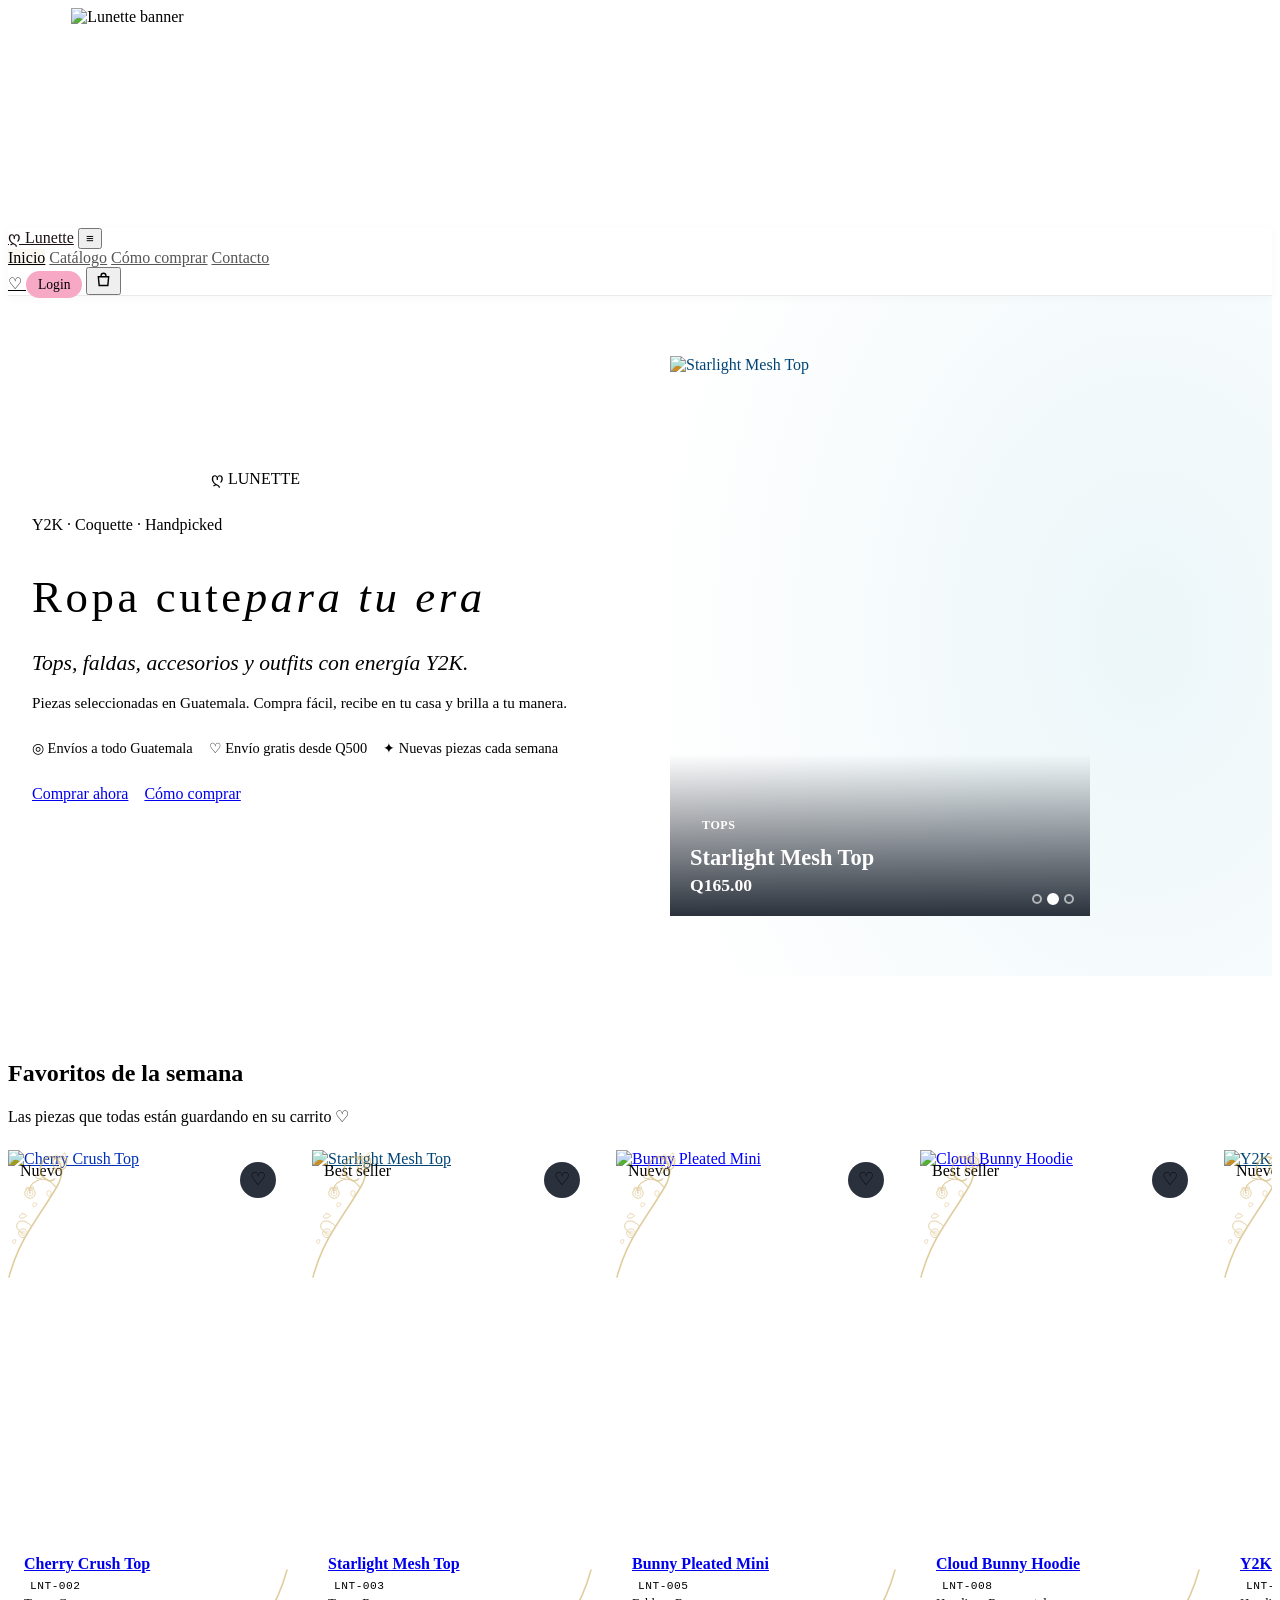
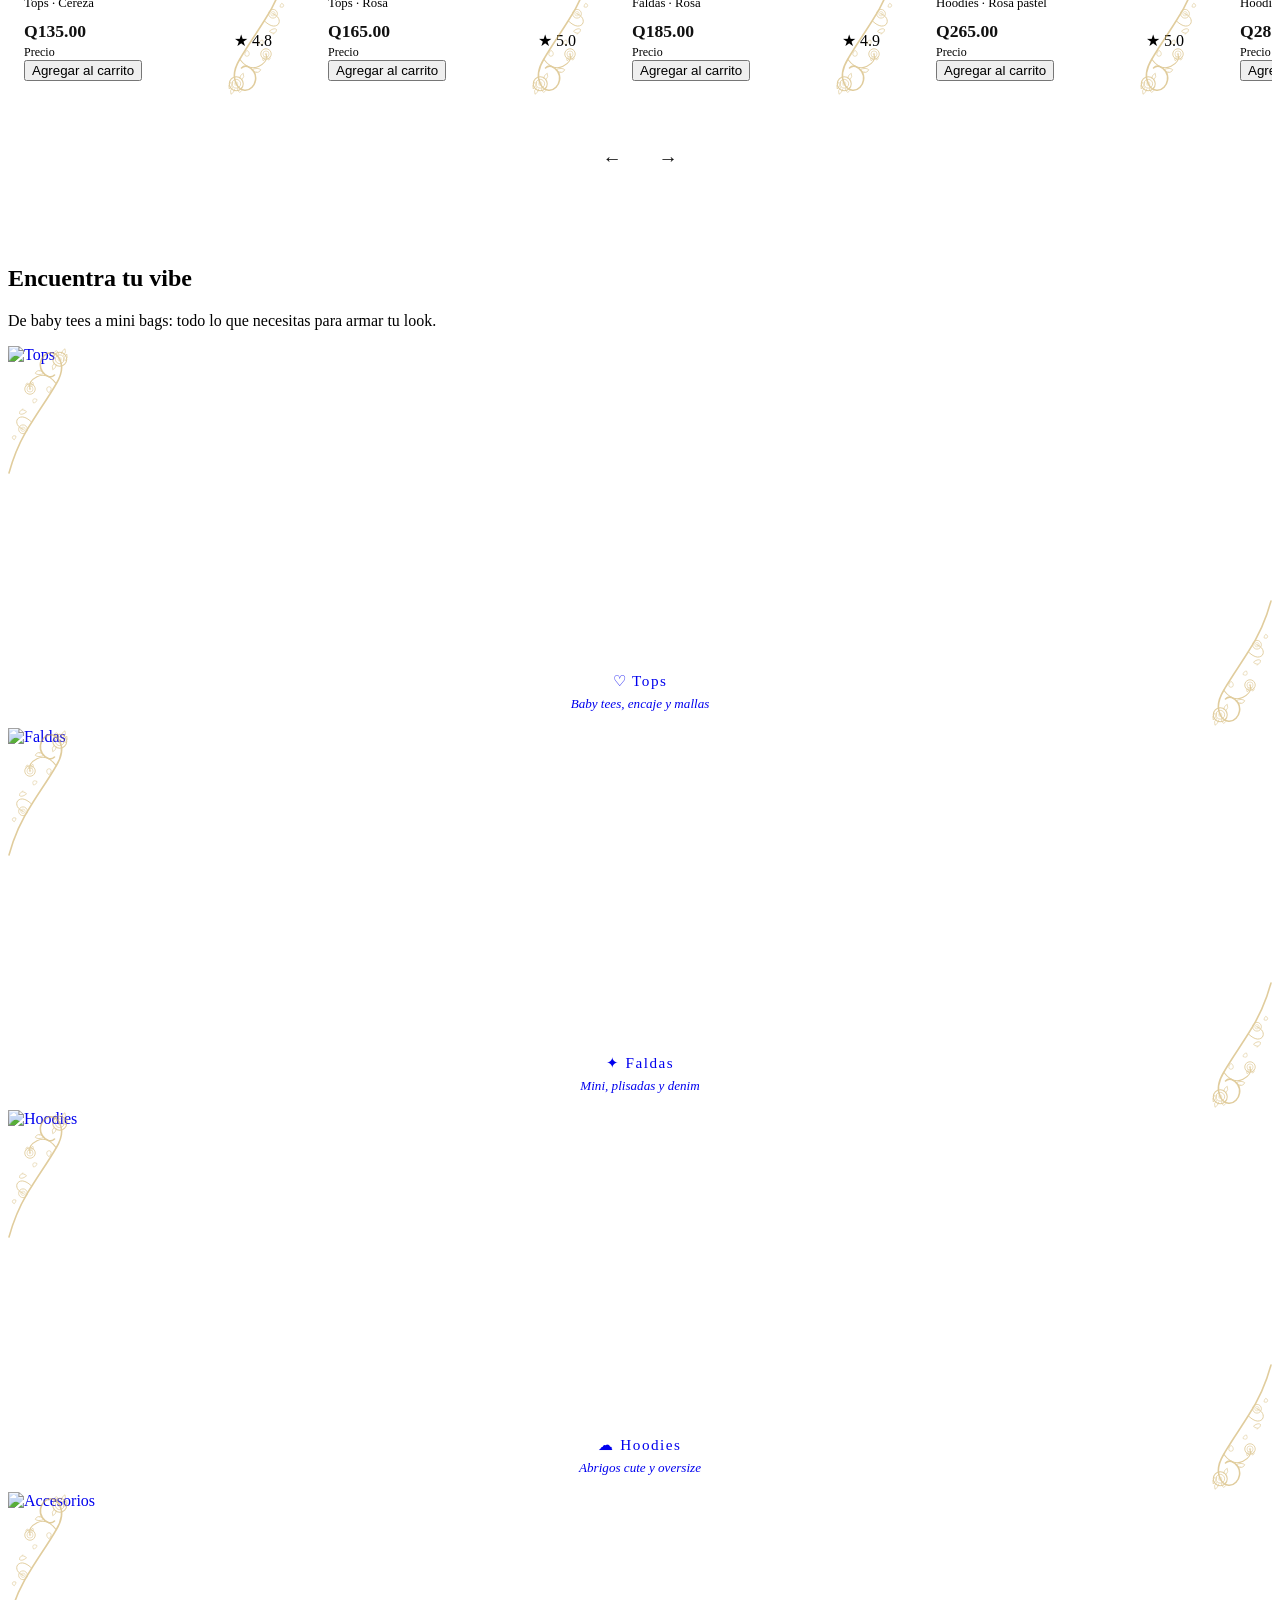
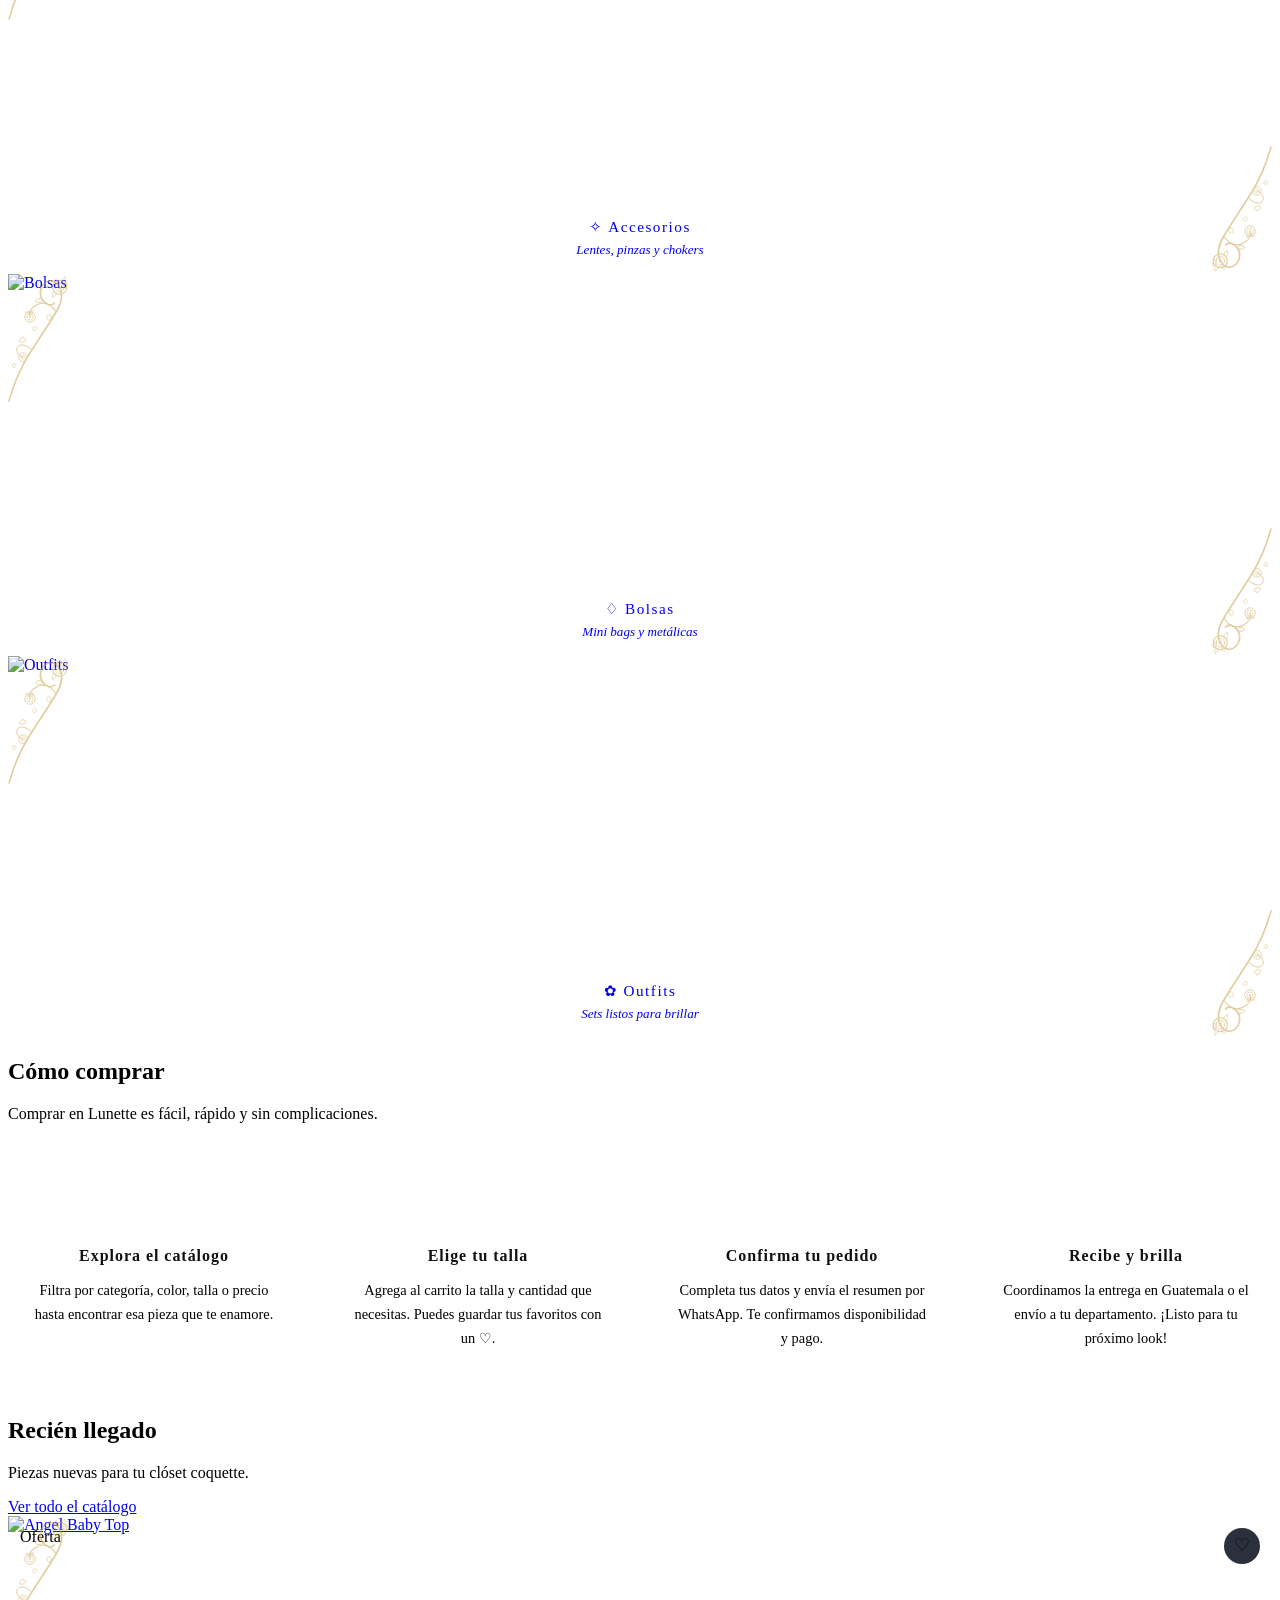
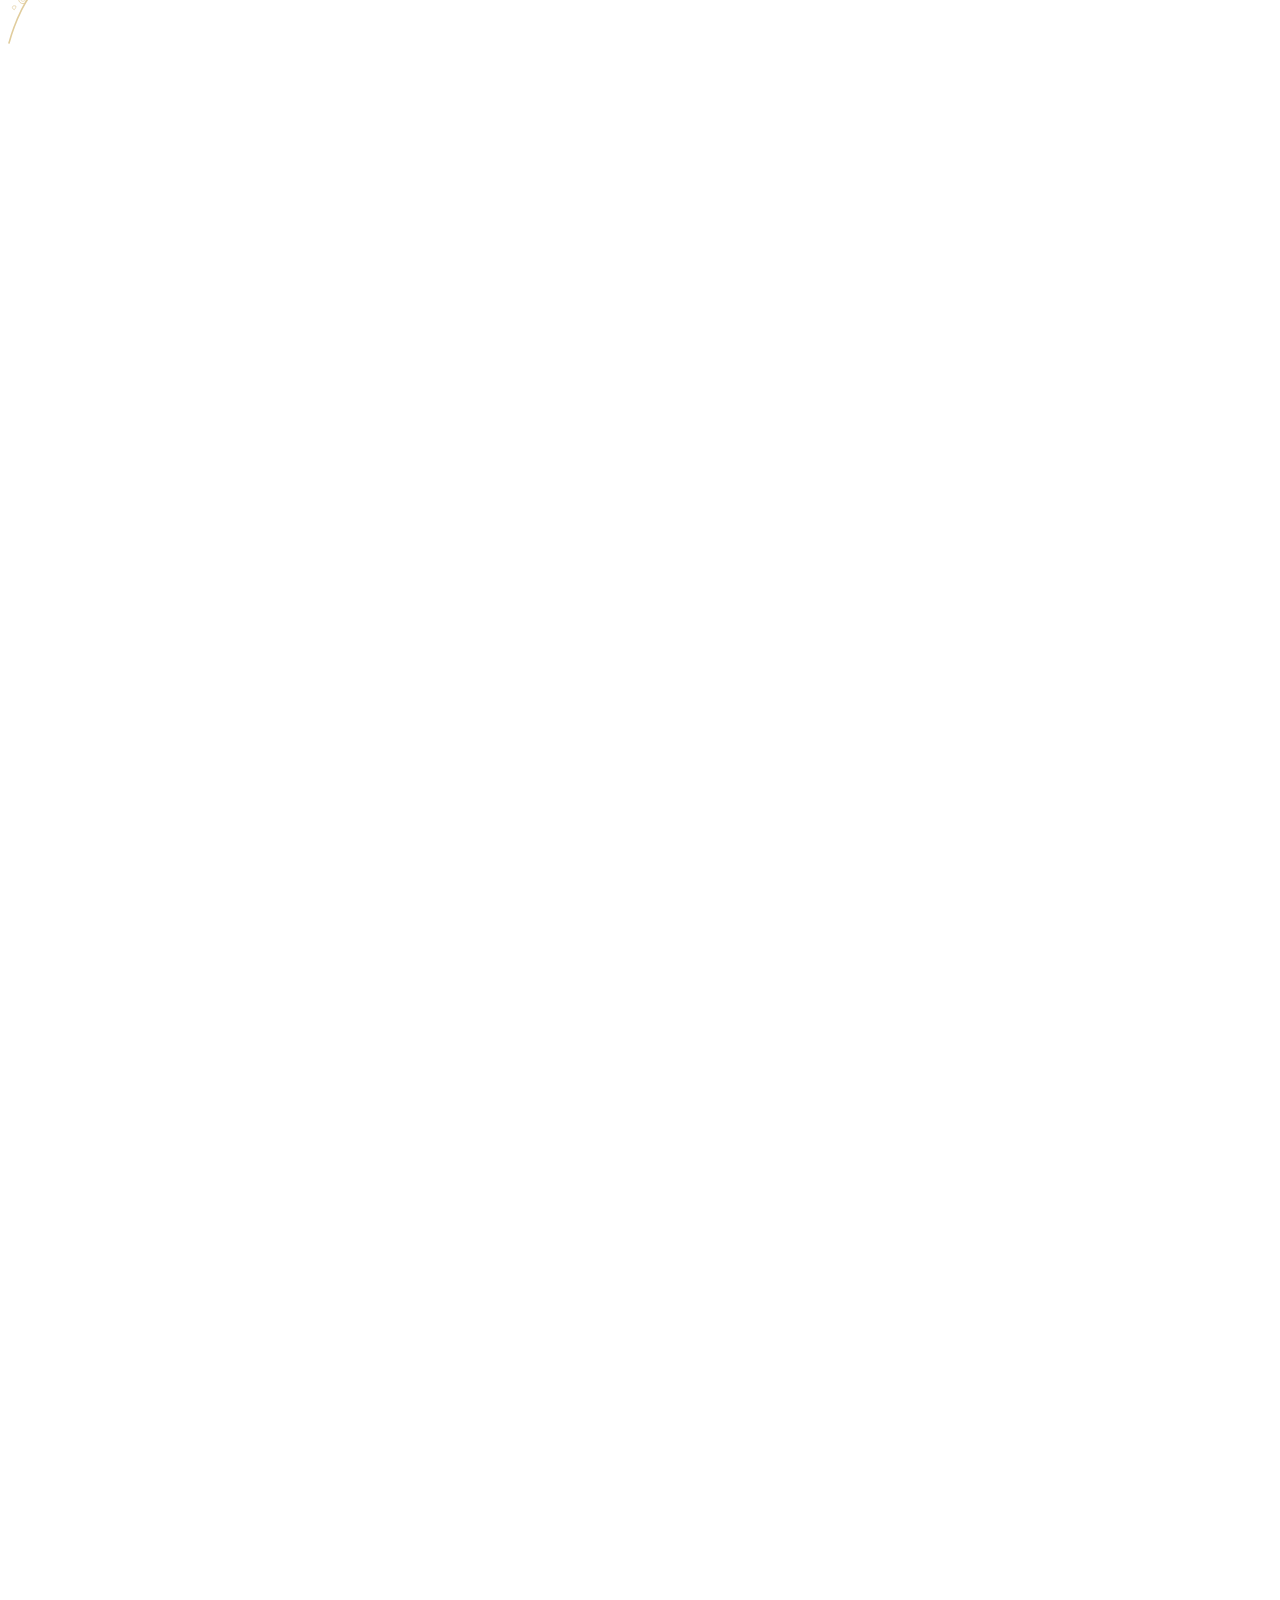
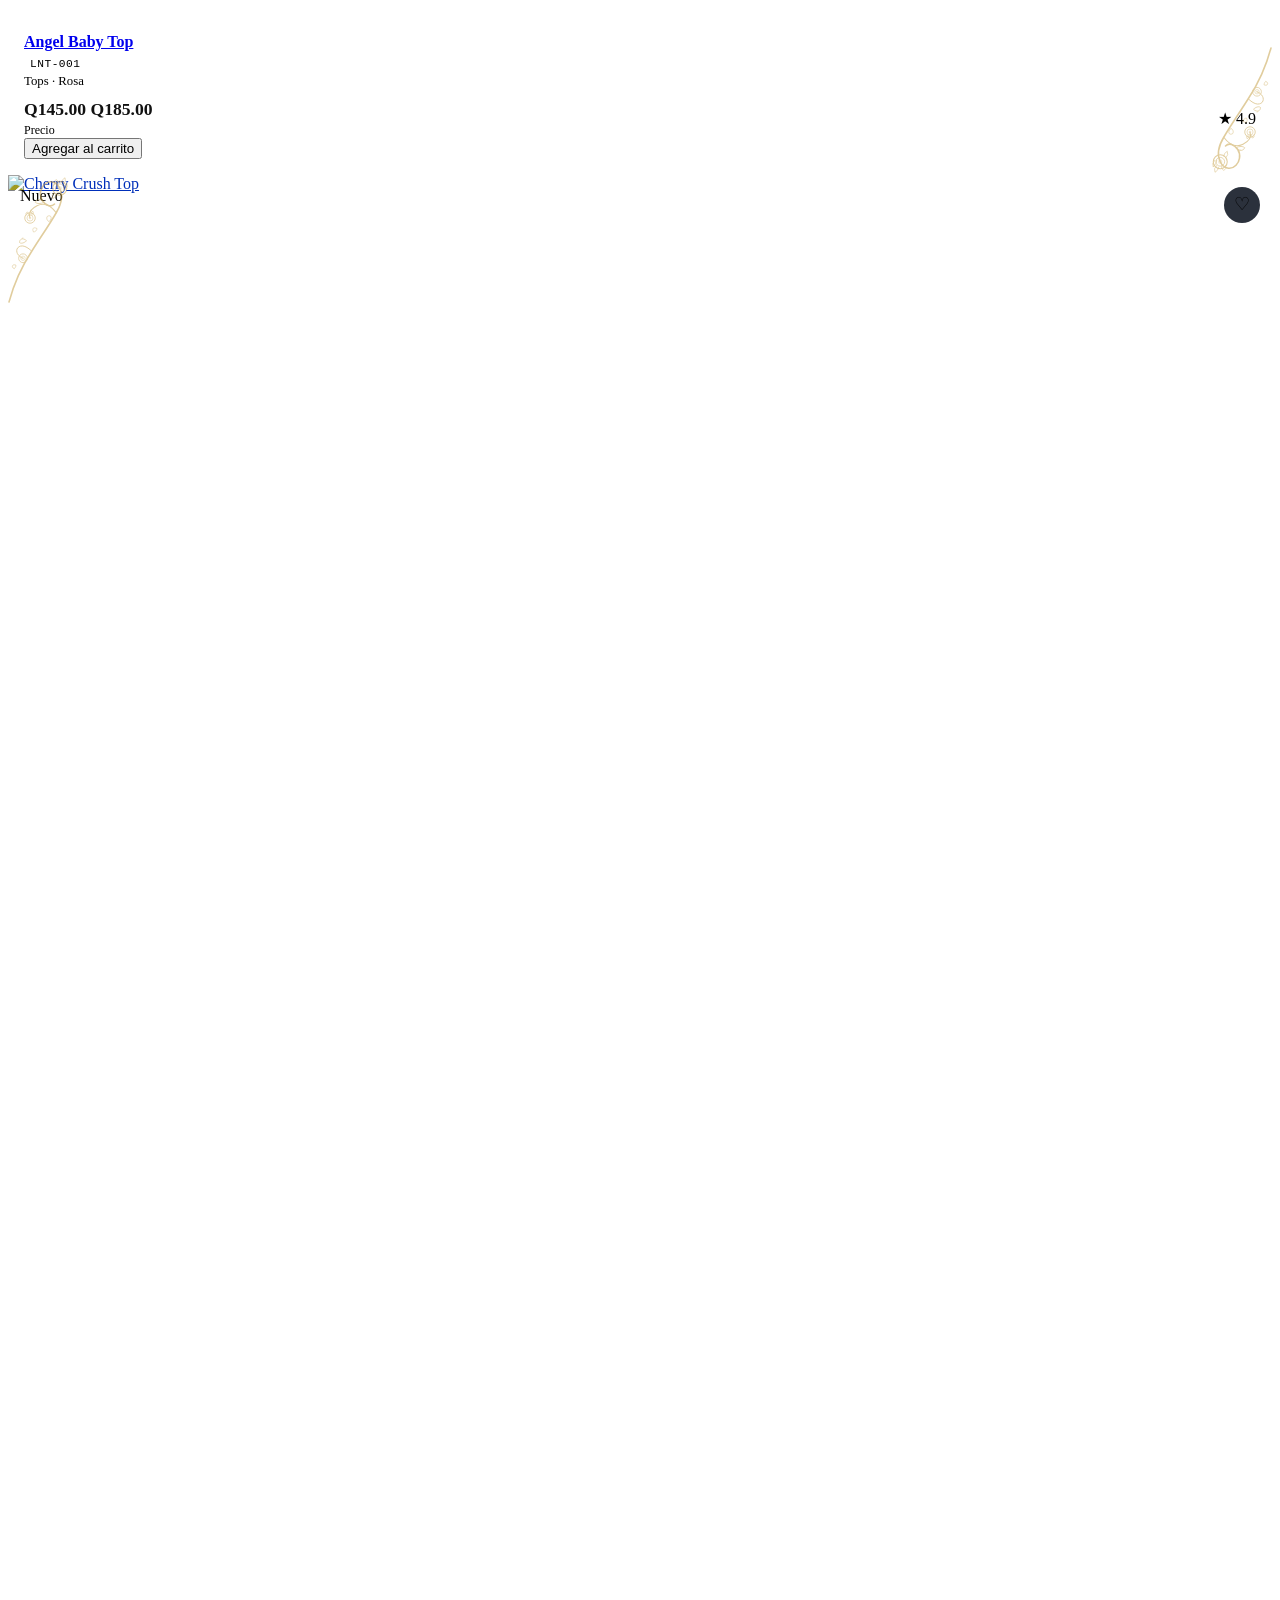
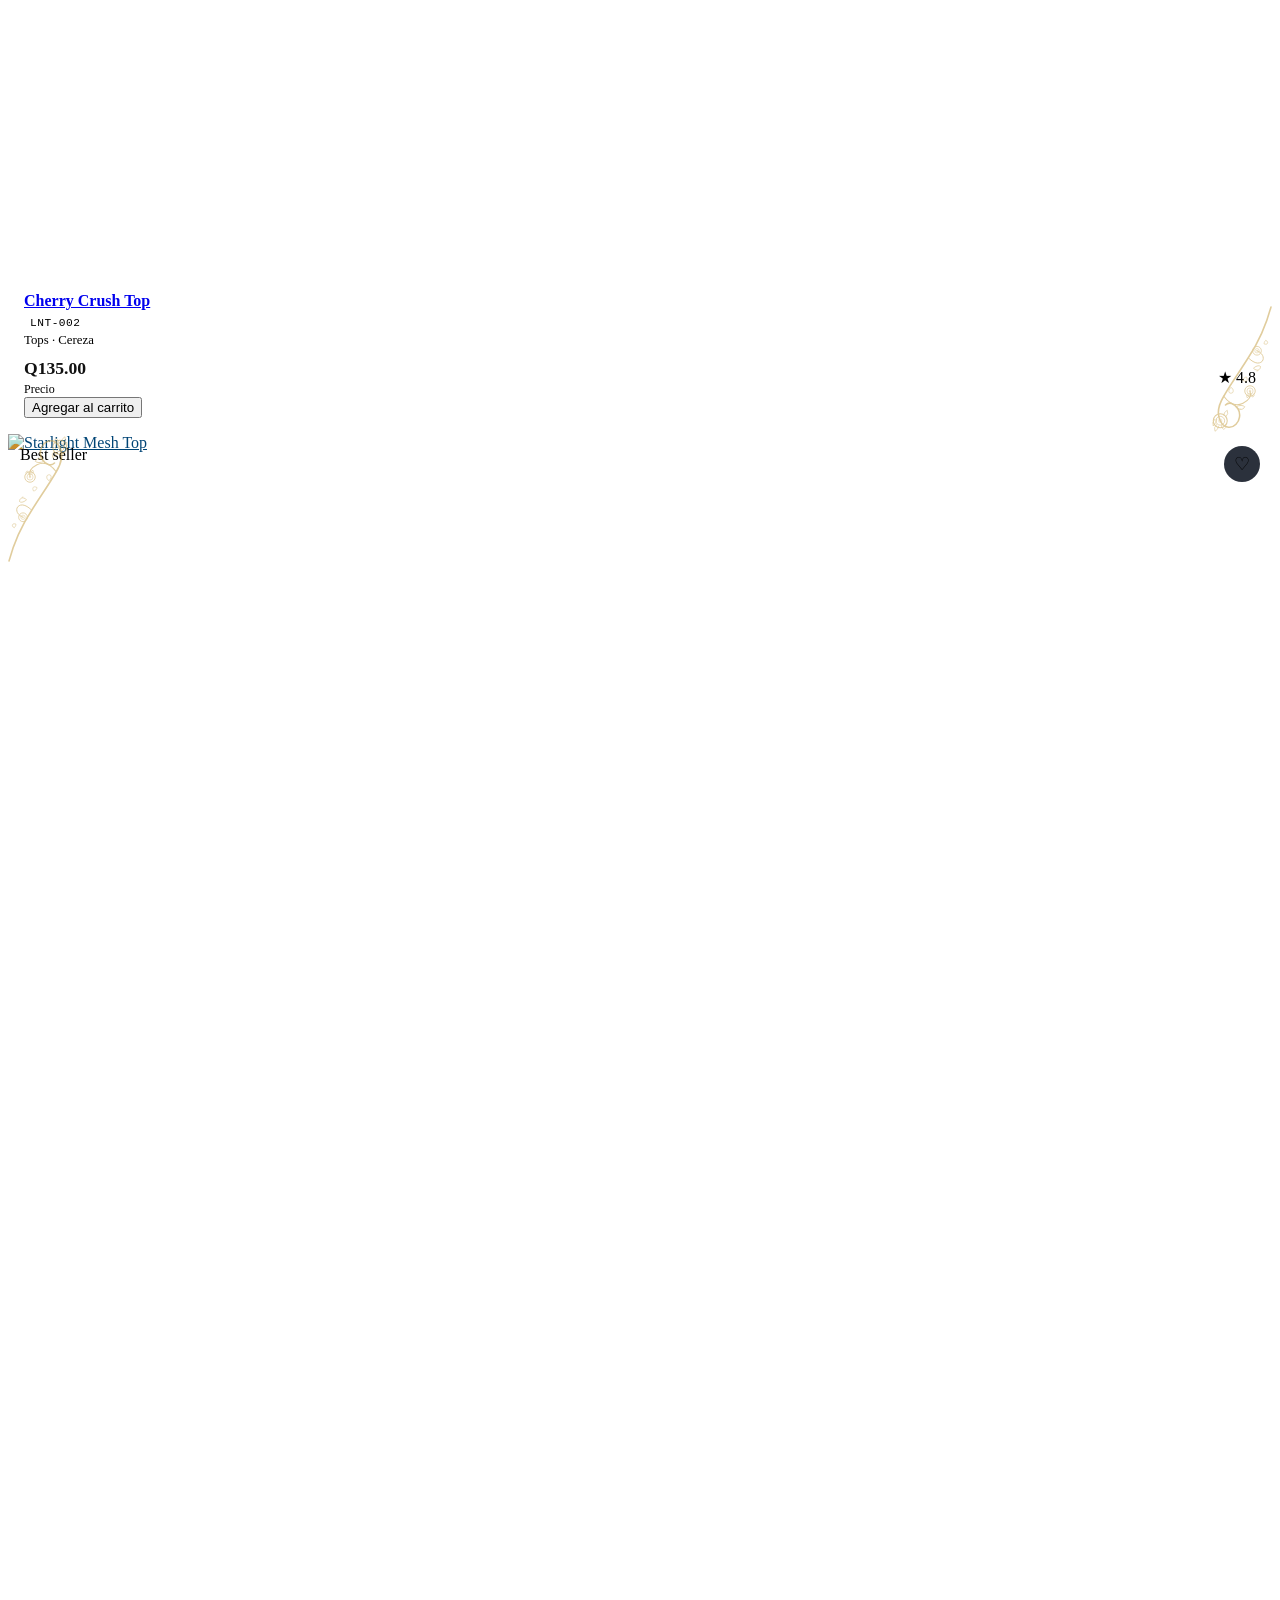
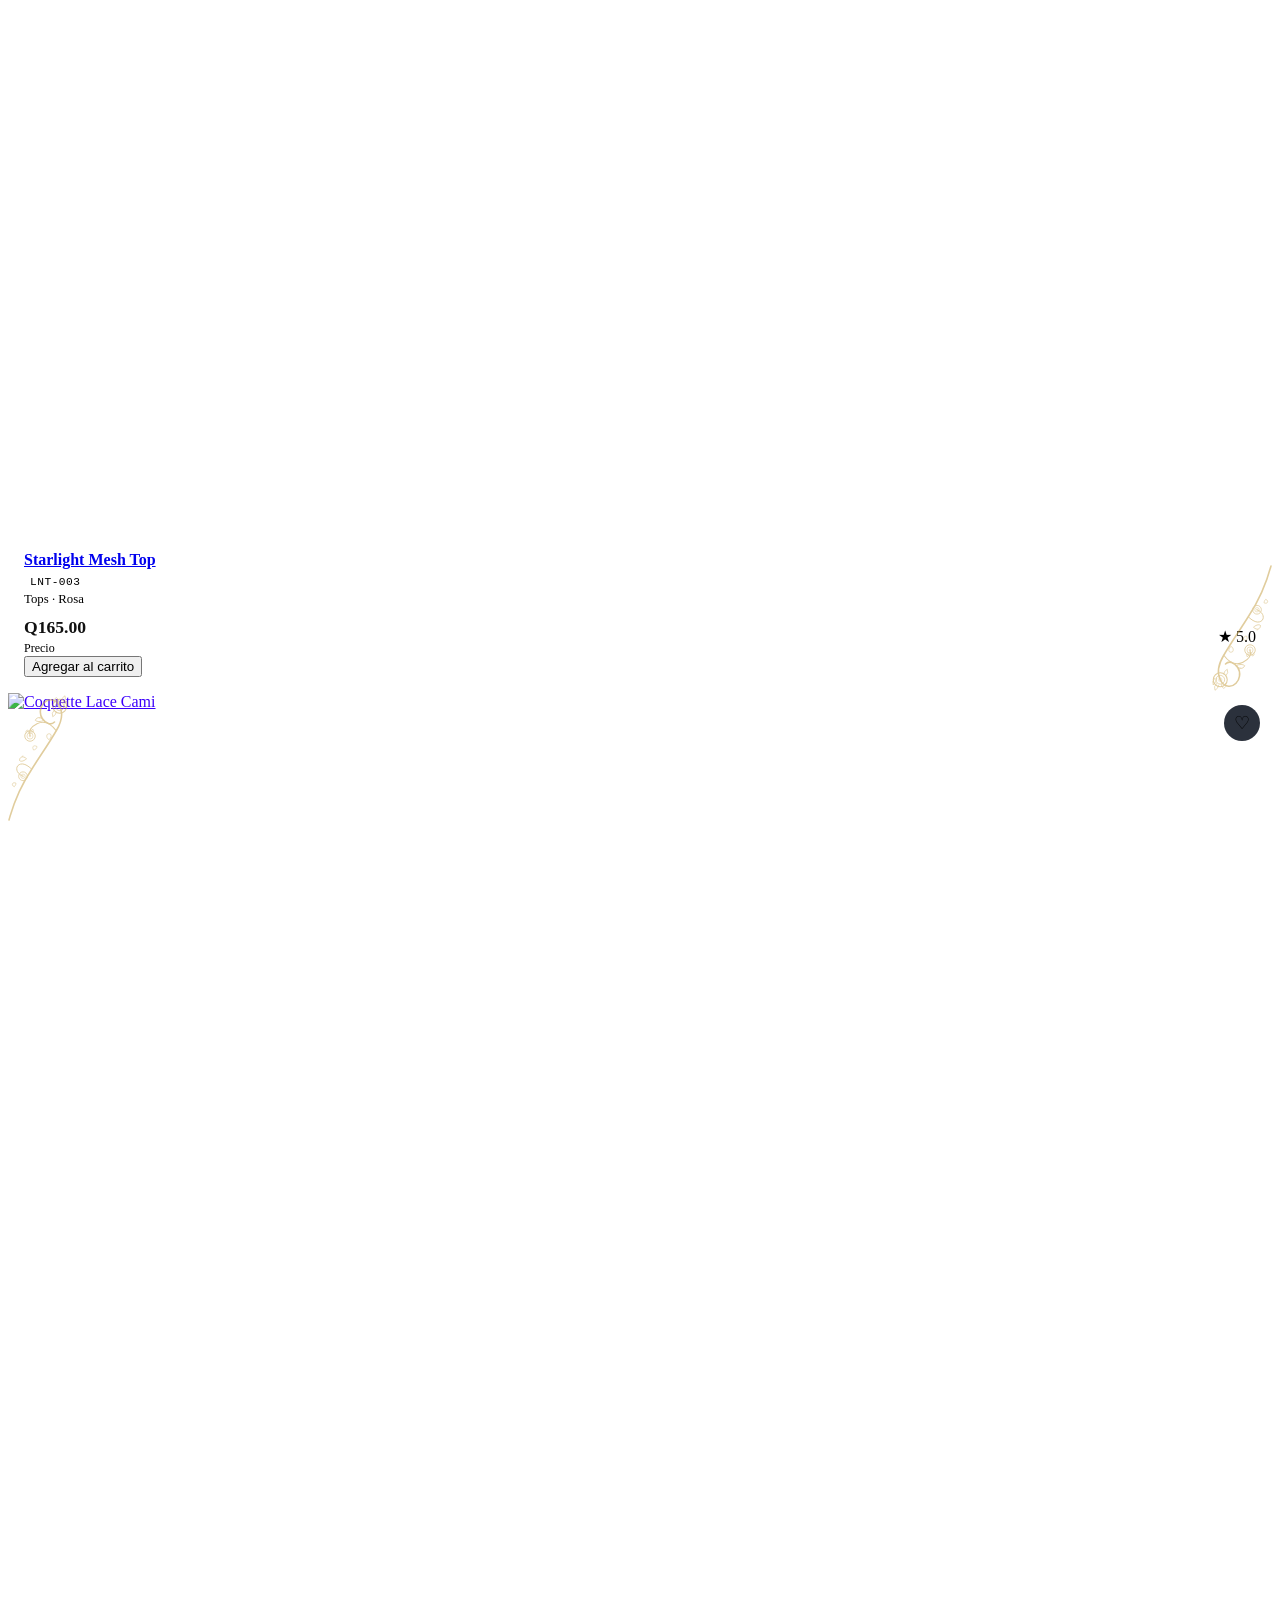
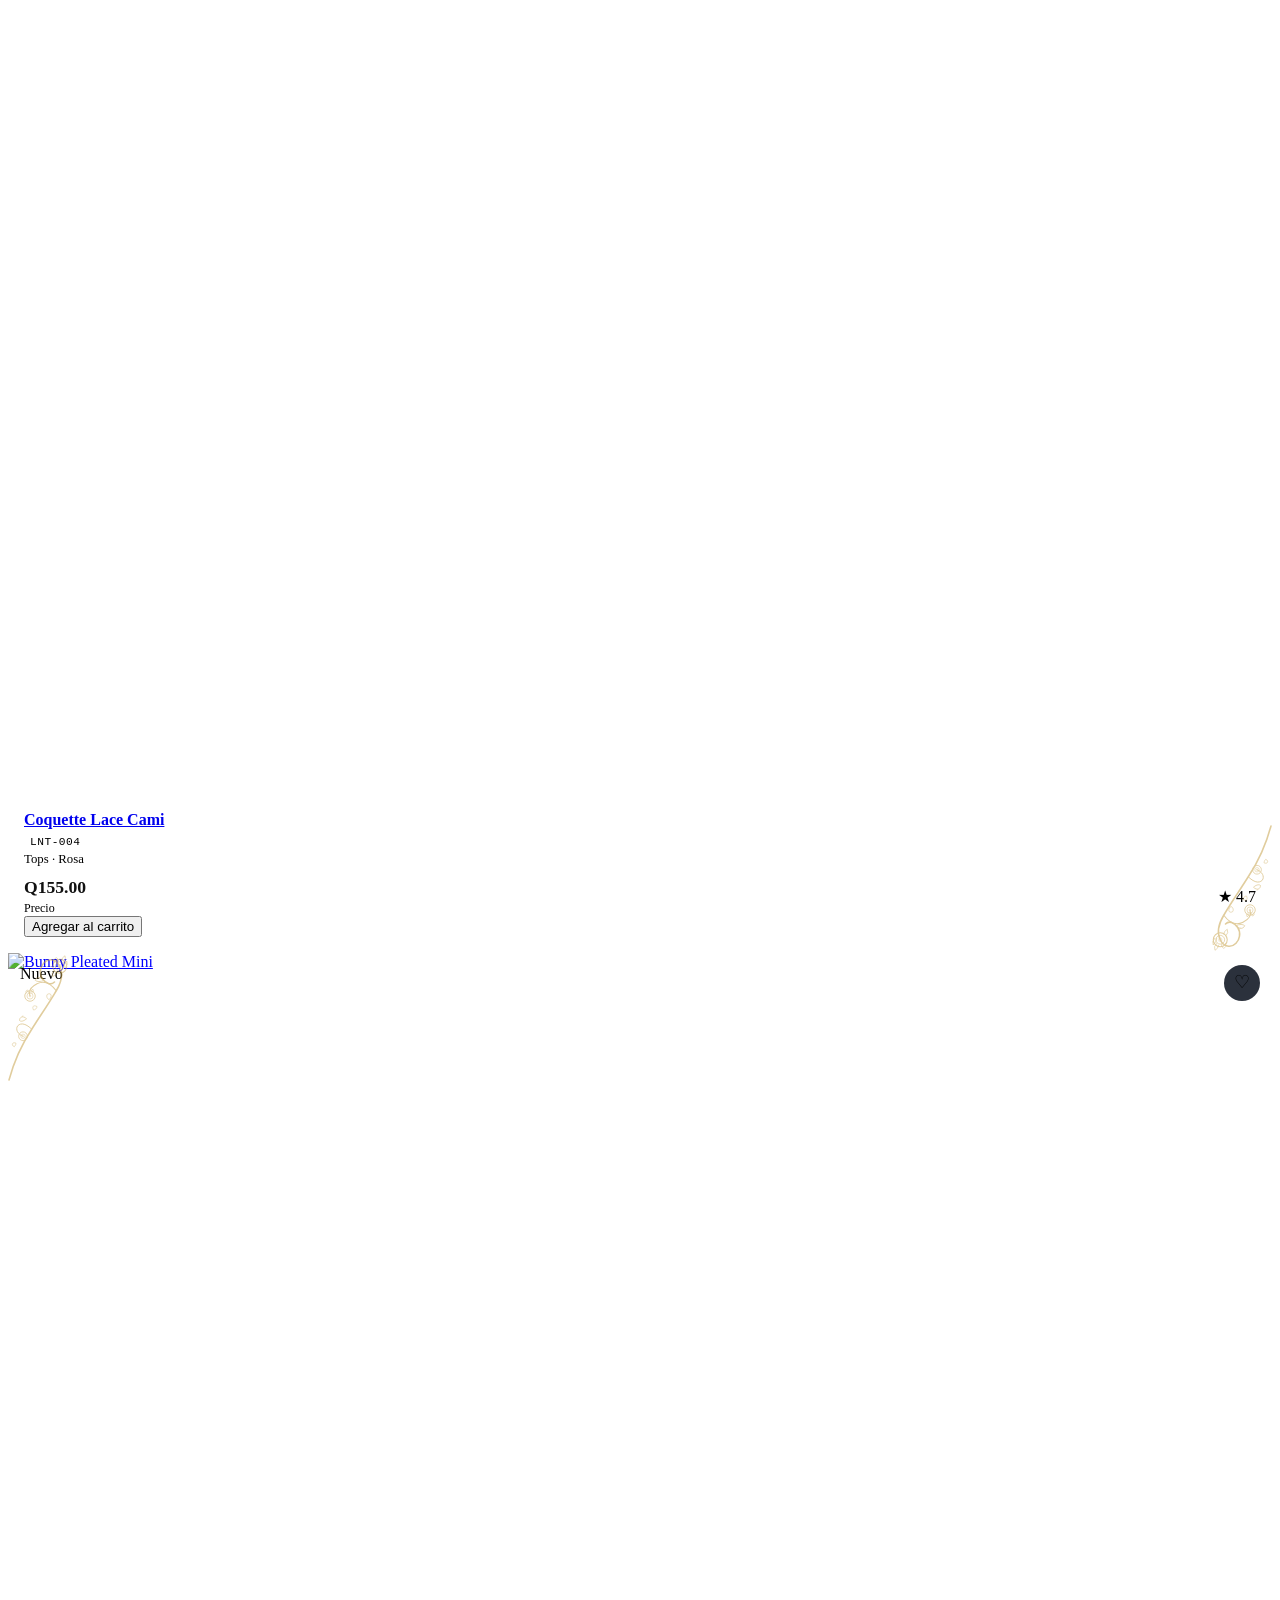
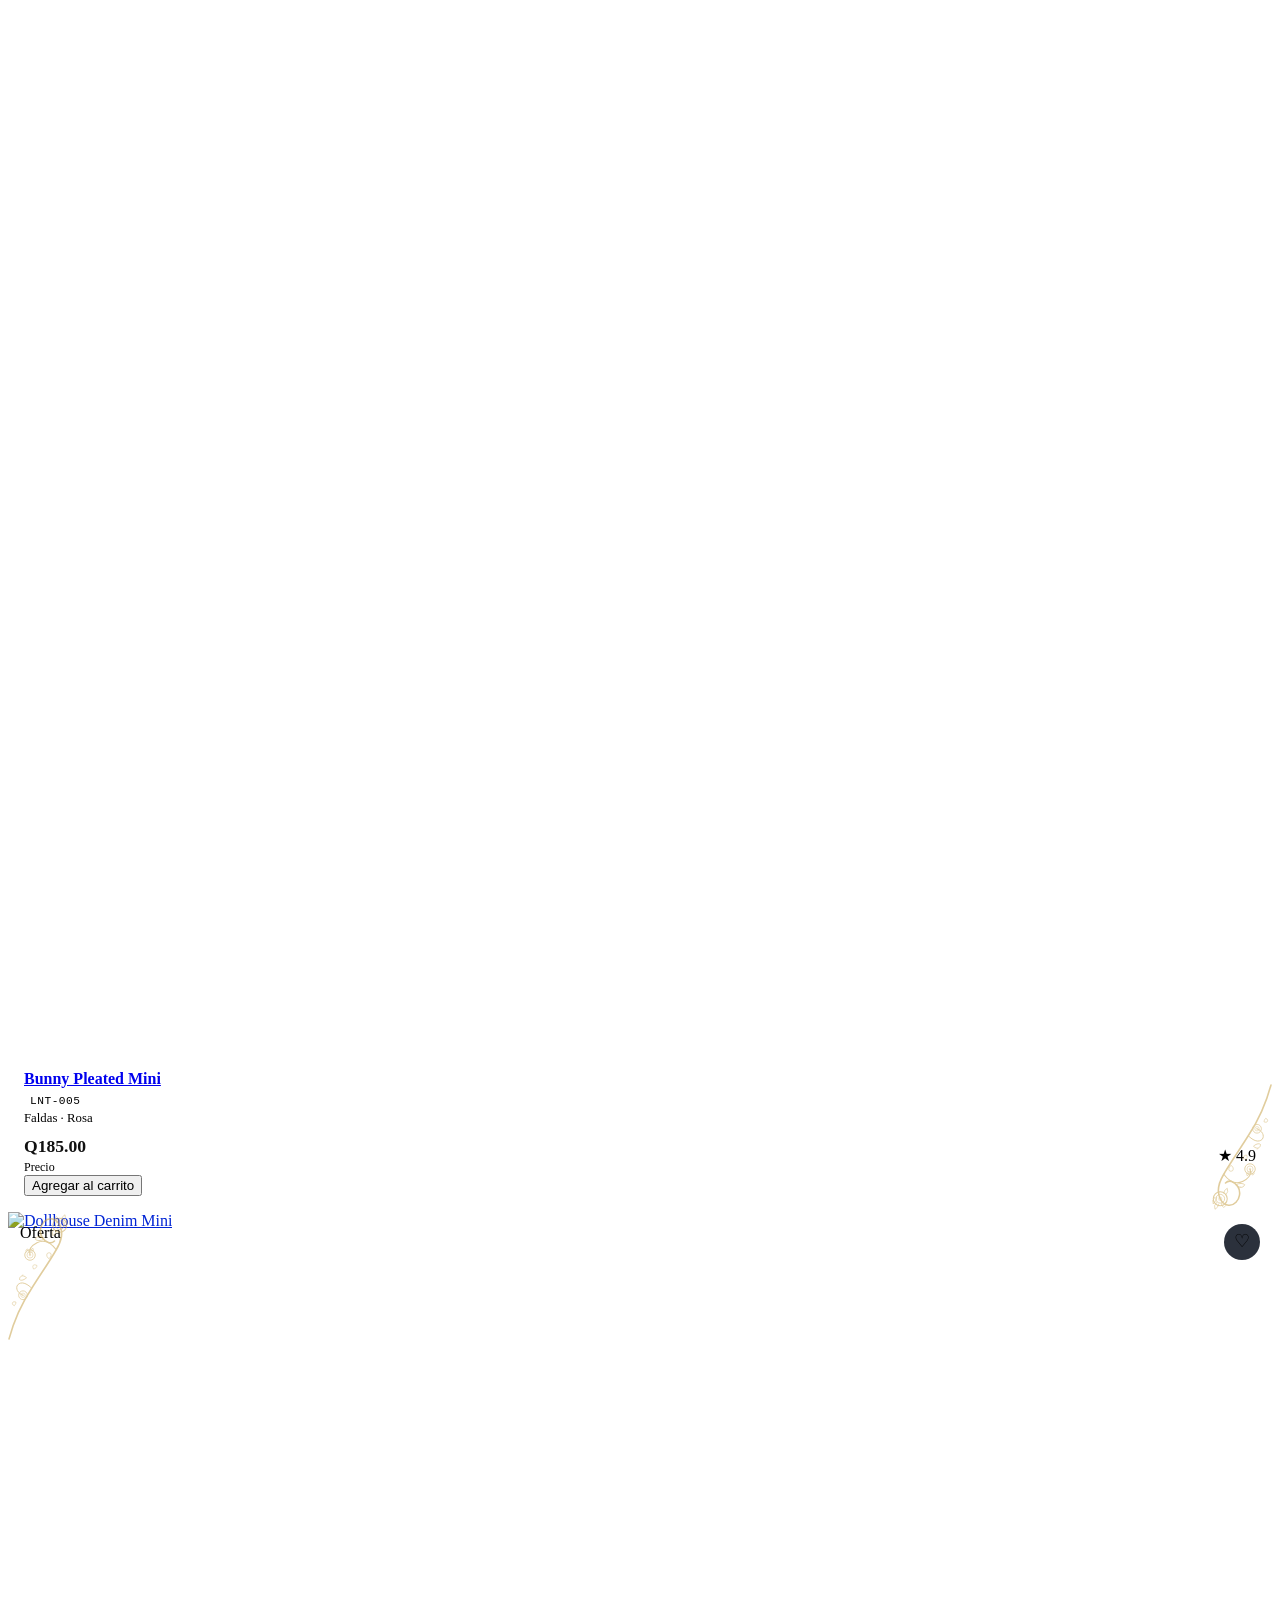
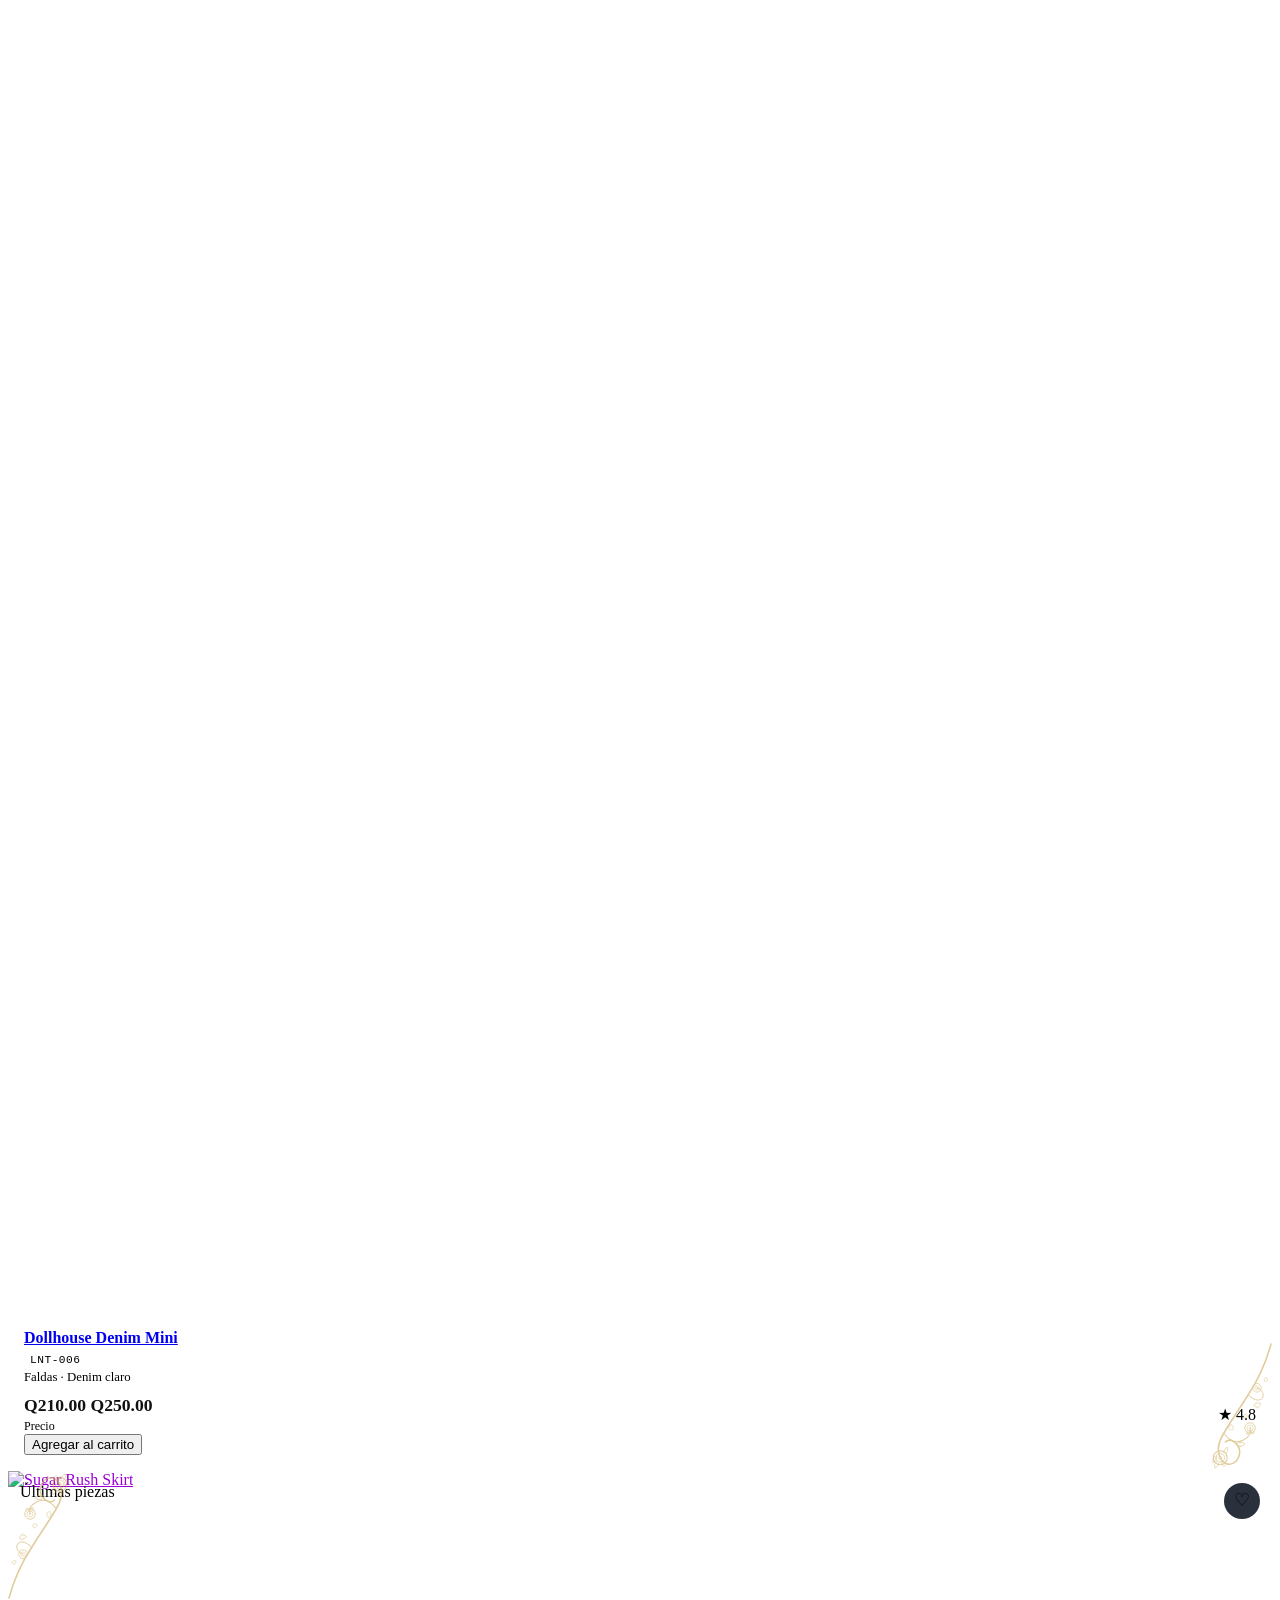
==== index.html @ 358b7046 "feat: multiimagen, panel de pedidos y configuracion de tienda" ====
<!DOCTYPE html>
<html lang="es">
<head>
  <meta charset="UTF-8">
  <meta name="viewport" content="width=device-width, initial-scale=1.0">
  <title>Lunette · Moda y accesorios Y2K / Coquette en Guatemala</title>
  <meta name="description" content="Lunette: tops, faldas, hoodies, bolsas y accesorios Y2K / Coquette en Guatemala. Piezas cute seleccionadas, envíos a todo el país y compra fácil.">
  <link rel="stylesheet" href="public/css/main.css">
  <link rel="stylesheet" href="public/css/cliente.css">
  <link rel="stylesheet" href="public/css/lunette.css">
  <meta property="og:title" content="Lunette · Moda y accesorios Y2K / Coquette en Guatemala">
  <meta property="og:description" content="Tops, faldas, hoodies, bolsas y accesorios Y2K / Coquette. Envíos a todo Guatemala.">
  <meta property="og:type" content="website">
  <link rel="icon" href="public/img/lunette/favicon.png" type="image/png">
</head>
<body data-page="home">
  <img src="public/img/lunette/banner.png" alt="Lunette banner" width="480" height="320" decoding="async" style="width:90%;height:auto;max-height:220px;object-fit:contain;display:block;margin:0 auto;position:relative;z-index:1001;background:transparent;">
  <div data-lf-nav></div>

  <main class="main-content">
    <section class="hero">
      <div class="hero-inner">
        <div class="hero-content">
          <div class="hero-logo lf-hero-brand">ღ LUNETTE</div>
          <span class="lf-eyebrow">Y2K · Coquette · Handpicked</span>
          <h1 class="lf-hero-title">Ropa cute<em>para tu era</em></h1>

          <div class="hero-lead">
            <span class="lead-main">Tops, faldas, accesorios y outfits con energía Y2K.</span>
            <span class="lead-sub">Piezas seleccionadas en Guatemala. Compra fácil, recibe en tu casa y brilla a tu manera.</span>
          </div>

          <div class="hero-meta">
            <span>◎ Envíos a todo Guatemala</span>
            <span>♡ Envío gratis desde Q500</span>
            <span>✦ Nuevas piezas cada semana</span>
          </div>

          <div class="hero-buttons">
            <a href="catalogo.html" class="btn btn-primary btn-lg">Comprar ahora</a>
            <a href="#como-comprar" class="btn btn-secondary btn-lg">Cómo comprar</a>
          </div>
        </div>

        <div class="hero-carousel" id="heroCarousel" aria-label="Productos destacados"></div>
      </div>
    </section>

    <section class="featured-section" style="padding:64px 0;">
      <div class="container">
        <div class="section-title">
          <h2>Favoritos de la semana</h2>
          <p>Las piezas que todas están guardando en su carrito ♡</p>
        </div>
        <div class="slider-wrapper">
          <div class="slider-track" id="featuredSlider"></div>
          <div class="slider-arrows">
            <button class="slider-arrow" id="featuredPrev" aria-label="Anterior" type="button">←</button>
            <button class="slider-arrow" id="featuredNext" aria-label="Siguiente" type="button">→</button>
          </div>
        </div>
      </div>
    </section>

    <section class="section categories-section">
      <div class="container">
        <div class="section-title">
          <h2>Encuentra tu vibe</h2>
          <p>De baby tees a mini bags: todo lo que necesitas para armar tu look.</p>
        </div>
        <div class="grid grid-3" id="homeCategories"></div>
      </div>
    </section>

    <section class="section how-it-works" id="como-comprar">
      <div class="container">
        <div class="section-title">
          <h2>Cómo comprar</h2>
          <p>Comprar en Lunette es fácil, rápido y sin complicaciones.</p>
        </div>
        <div class="steps-grid">
          <div class="step-card">
            <div class="step-number">1</div>
            <h3>Explora el catálogo</h3>
            <p>Filtra por categoría, color, talla o precio hasta encontrar esa pieza que te enamore.</p>
          </div>
          <div class="step-card">
            <div class="step-number">2</div>
            <h3>Elige tu talla</h3>
            <p>Agrega al carrito la talla y cantidad que necesitas. Puedes guardar tus favoritos con un ♡.</p>
          </div>
          <div class="step-card">
            <div class="step-number">3</div>
            <h3>Confirma tu pedido</h3>
            <p>Completa tus datos y envía el resumen por WhatsApp. Te confirmamos disponibilidad y pago.</p>
          </div>
          <div class="step-card">
            <div class="step-number">4</div>
            <h3>Recibe y brilla</h3>
            <p>Coordinamos la entrega en Guatemala o el envío a tu departamento. ¡Listo para tu próximo look!</p>
          </div>
        </div>
      </div>
    </section>

    <section class="section" style="background:var(--bg-cream);">
      <div class="container">
        <div class="lf-section-head">
          <div class="section-title">
            <h2>Recién llegado</h2>
            <p>Piezas nuevas para tu clóset coquette.</p>
          </div>
          <a href="catalogo.html" class="btn btn-secondary btn-sm">Ver todo el catálogo</a>
        </div>
        <div class="grid grid-4" id="homeProducts"></div>
      </div>
    </section>

    <section class="section" style="background:linear-gradient(135deg,var(--primary-light) 0%,var(--bg-cream) 55%,#e0f2fe 100%);">
      <div class="container" style="text-align:center;max-width:760px;">
        <span class="lf-eyebrow">Hablemos</span>
        <h2 style="margin-bottom:12px;">¿Buscas algo especial?</h2>
        <p id="homeContactText" style="color:var(--text-secondary);margin-bottom:24px;">Escríbenos por WhatsApp o Instagram, o revisa las preguntas frecuentes para resolver dudas de tallas, envíos y compras.</p>
        <div class="hero-buttons" id="homeContactButtons" style="justify-content:center;">
          <a href="catalogo.html" class="btn btn-primary btn-lg">Ver catálogo</a>
          <a href="faq.html" class="btn btn-secondary btn-lg">Preguntas frecuentes</a>
        </div>
      </div>
    </section>
  </main>

  <div data-lf-footer></div>
  <div data-lf-cart></div>

  <script src="public/js/lunette-data.js"></script>
  <script src="public/js/lunette-store.js?v=3"></script>
  <script src="public/js/lunette-pages.js"></script>
</body>
</html>
---- public/css/cliente.css ----
/* ============================================================
   Eli Boutique - Estilos de Cliente (Catálogo & Landing)
   ============================================================ */

/* ─── HERO SECTION (Landing Page) ─── */
.hero {
  min-height: calc(100vh - var(--header-height));
  display: flex;
  align-items: center;
  background: radial-gradient(ellipse at 20% 50%, rgba(8, 145, 178, 0.12) 0%, transparent 55%),
              radial-gradient(ellipse at 80% 20%, rgba(200, 164, 78, 0.06) 0%, transparent 45%),
              linear-gradient(180deg, var(--bg-light) 0%, var(--bg-cream) 100%);
  position: relative;
  overflow: hidden;
  padding: 60px 0;
}

.hero::before {
  content: '';
  position: absolute;
  top: -50%;
  right: -30%;
  width: 80%;
  height: 200%;
  background: radial-gradient(ellipse, rgba(8, 145, 178, 0.08) 0%, transparent 70%);
  pointer-events: none;
}

.hero::after {
  content: '';
  position: absolute;
  bottom: 0;
  left: 0;
  right: 0;
  height: 1px;
  background: linear-gradient(90deg, transparent, var(--border), transparent);
}

.hero-inner {
  max-width: var(--max-width);
  margin: 0 auto;
  padding: 0 24px;
  display: grid;
  grid-template-columns: 1fr 1fr;
  gap: 60px;
  align-items: center;
  width: 100%;
  position: relative;
  z-index: 1;
}

.hero-content h1 {
  font-family: var(--font-display);
  font-size: 2.8rem;
  line-height: 1.2;
  margin-bottom: 20px;
  letter-spacing: 0.08em;
  font-weight: 500;
  color: var(--text-primary);
  text-transform: none;
}

.hero-content h1 span {
  color: #111;
  display: block;
  font-size: 0.78em;
  letter-spacing: 0.1em;
  margin-top: 8px;
}

.hero-logo {
  width: 220px;
  max-width: 100%;
  height: auto;
  display: block;
  margin: 0 auto 28px auto;
  filter: drop-shadow(0 4px 20px rgba(255, 255, 255, 0.25));
}

.hero-lead {
  margin-bottom: 24px;
  line-height: 1.7;
}

.hero-lead .lead-main {
  font-family: var(--font-serif);
  font-style: italic;
  font-size: 1.35rem;
  color: var(--text-secondary);
  display: block;
  margin-bottom: 8px;
}

.hero-lead .lead-sub {
  font-family: var(--font-sans);
  font-size: 0.95rem;
  font-weight: 400;
  color: var(--text-muted);
  display: block;
}

.hero-meta {
  display: flex;
  gap: 16px;
  flex-wrap: wrap;
  margin-bottom: 28px;
  font-size: 0.9rem;
  font-family: var(--font-sans);
  color: var(--text-muted);
}

.hero-meta a {
  color: var(--accent);
  font-weight: 600;
  text-decoration: none;
  transition: var(--transition-fast);
}

.hero-meta a:hover {
  color: #111;
}

.hero-buttons {
  display: flex;
  gap: 16px;
  flex-wrap: wrap;
}

.hero-image {
  display: flex;
  justify-content: center;
  align-items: center;
}

.hero-image img {
  width: 100%;
  max-width: 480px;
  border-radius: var(--radius-xl);
  box-shadow: var(--shadow-wine), var(--shadow-xl);
  aspect-ratio: 3/4;
  object-fit: cover;
  border: 1px solid var(--border);
}

/* ─── HERO CAROUSEL ─── */
.hero-carousel {
  position: relative;
  width: 100%;
  max-width: 420px;
  aspect-ratio: 3/4;
  border-radius: var(--radius-xl);
  overflow: hidden;
  box-shadow: var(--shadow-wine), var(--shadow-xl);
  border: 1px solid var(--border);
}

.hc-slides {
  position: relative;
  width: 100%;
  height: 100%;
}

.hc-slide {
  position: absolute;
  inset: 0;
  opacity: 0;
  transition: opacity 0.8s ease;
  display: block;
  text-decoration: none;
}

.hc-slide.active {
  opacity: 1;
}

.hc-slide img {
  width: 100%;
  height: 100%;
  object-fit: cover;
  display: block;
}

.hc-overlay {
  position: absolute;
  bottom: 0;
  left: 0;
  right: 0;
  padding: 60px 20px 20px;
  background: linear-gradient(to top, rgba(6, 14, 26, 0.85) 0%, transparent 100%);
  color: white;
}

.hc-badge {
  display: inline-block;
  padding: 4px 12px;
  background: var(--primary);
  color: white;
  border-radius: 100px;
  font-size: 0.75rem;
  font-weight: 600;
  letter-spacing: 0.05em;
  text-transform: uppercase;
  margin-bottom: 8px;
}

.hc-name {
  font-family: var(--font-display);
  font-size: 1.4rem;
  margin: 0 0 4px;
  color: white;
}

.hc-price {
  font-family: var(--font-sans);
  font-size: 1.1rem;
  font-weight: 700;
  color: var(--accent);
  margin: 0;
}

.hc-dots {
  position: absolute;
  bottom: 12px;
  right: 16px;
  display: flex;
  gap: 6px;
  z-index: 2;
}

.hc-dot {
  width: 10px;
  height: 10px;
  border-radius: 50%;
  border: 2px solid rgba(255,255,255,0.6);
  background: transparent;
  cursor: pointer;
  padding: 0;
  transition: all 0.3s ease;
}

.hc-dot.active {
  background: white;
  border-color: white;
  transform: scale(1.2);
}

/* ─── HOW IT WORKS ─── */
.how-it-works {
  background: var(--bg-light);
  border-top: 1px solid var(--border);
  border-bottom: 1px solid var(--border);
}

.steps-grid {
  display: grid;
  grid-template-columns: repeat(4, 1fr);
  gap: 32px;
}

.step-card {
  text-align: center;
  padding: 32px 20px;
  background: var(--bg-white);
  border-radius: var(--radius-lg);
  box-shadow: var(--shadow-sm);
  transition: var(--transition);
  border: 1px solid var(--border);
  border-top: 3px solid var(--primary);
}

.step-card:hover {
  transform: translateY(-4px);
  box-shadow: var(--shadow-wine);
  border-color: var(--primary-dark);
}

.step-number {
  width: 56px;
  height: 56px;
  border-radius: 50%;
  background: linear-gradient(135deg, var(--primary) 0%, var(--primary-dark) 100%);
  color: white;
  display: flex;
  align-items: center;
  justify-content: center;
  font-size: 1.3rem;
  font-weight: 600;
  font-family: var(--font-display);
  margin: 0 auto 20px;
  box-shadow: var(--shadow-wine);
  letter-spacing: 0.05em;
}

.step-card h3 {
  margin-bottom: 8px;
  font-size: 1rem;
  color: #111;
  letter-spacing: 0.06em;
}

.step-card p {
  color: var(--text-muted);
  font-size: 0.9rem;
  line-height: 1.65;
  font-family: var(--font-sans);
}

/* ─── FEATURED SLIDER ─── */
.featured-section {
  background: var(--bg-cream);
}

.slider-wrapper {
  position: relative;
  overflow: hidden;
}

.slider-track {
  display: flex;
  gap: 24px;
  overflow-x: auto;
  scroll-snap-type: x mandatory;
  -webkit-overflow-scrolling: touch;
  scrollbar-width: none;
  padding: 8px 4px 16px;
}

.slider-track::-webkit-scrollbar {
  display: none;
}

.slider-track .product-card {
  flex: 0 0 280px;
  scroll-snap-align: start;
}

.slider-arrows {
  display: flex;
  justify-content: center;
  gap: 12px;
  margin-top: 24px;
}

.slider-arrow {
  width: 44px;
  height: 44px;
  border-radius: 50%;
  background: var(--bg-white);
  border: 1.5px solid var(--border);
  display: flex;
  align-items: center;
  justify-content: center;
  font-size: 1.2rem;
  color: #111;
  box-shadow: var(--shadow-sm);
  transition: var(--transition);
}

.slider-arrow:hover {
  background: var(--primary-dark);
  color: white;
  border-color: var(--primary);
  box-shadow: var(--shadow-wine);
}

/* ─── MÁS RENTADOS (Estilo formal con blanco) ─── */
.seccion-mas-rentados .product-card {
  /* Fondo base muy sutil */
  background: linear-gradient(145deg, var(--bg-light) 0%, var(--bg-cream) 100%);
  border: 1px solid var(--border);
  transition: var(--transition);
}

/* Efecto Hover: Blanco puro, sombra elegante y ligera elevación */
.seccion-mas-rentados .product-card:hover,
.seccion-mas-rentados .product-card:active,
.seccion-mas-rentados .product-card:focus-within {
  background: var(--bg-white);
  border-color: var(--bg-white);
  box-shadow: var(--shadow-sm); 
  transform: translateY(-4px); 
}

/* Evitar que el botón de corazón tenga colores fuera de la paleta al hacer hover */
.seccion-mas-rentados .product-card .favorite-btn:hover {
  color: var(--text-primary); 
  transform: scale(1.1);
}

/* ─── CATALOG PAGE ─── */
.catalog-layout {
  display: grid;
  grid-template-columns: 260px 1fr;
  gap: 32px;
  padding: 32px 0;
}

/* Filters Sidebar */
.filters-sidebar {
  background: #ffffff;
  border: 2px solid var(--accent);
  border-radius: var(--radius-lg);
  padding: 24px;
  box-shadow: var(--shadow-sm);
  height: fit-content;
  max-height: calc(100vh - var(--header-height) - 48px);
  overflow-y: auto;
  position: sticky;
  top: calc(var(--header-height) + 24px);
}

.filters-sidebar .filter-group label,
.filters-sidebar .filter-category-btn,
.filters-sidebar .clear-filters {
  color: var(--text-primary);
}

.filters-sidebar .filter-category-btn {
  background: #ffffff;
  border: 1px solid var(--accent);
}

.filters-sidebar .filter-category-btn:hover {
  background: var(--accent-soft);
  border-color: var(--primary);
}

.filters-sidebar .filter-category-btn.active {
  background: var(--primary);
  color: #fff;
  border-color: var(--primary);
}

.filters-sidebar .clear-filters {
  color: #8a5d66;
}

.filters-sidebar .clear-filters:hover {
  color: #6a3d46;
}

.filters-sidebar .size-chip {
  color: var(--text-primary);
  border-color: rgba(30, 58, 95, 0.5);
}

.filters-sidebar .size-chip.active {
  background: var(--primary);
  color: #fff;
  border-color: var(--primary);
}

.filters-header {
  display: flex;
  justify-content: space-between;
  align-items: center;
  margin-bottom: 24px;
  padding-bottom: 16px;
  border-bottom: 1px solid var(--border-light);
}

.filters-header h3 {
  font-size: 1.1rem;
}

.filters-header .clear-filters {
  font-size: 0.8rem;
  color: var(--text-muted);
  cursor: pointer;
}

.filters-header .clear-filters:hover {
  color: var(--danger);
}

.filter-group {
  margin-bottom: 24px;
}

.filter-group:last-child {
  margin-bottom: 0;
}

.filter-group label {
  display: block;
  font-weight: 600;
  font-size: 0.85rem;
  color: var(--text-secondary);
  margin-bottom: 10px;
  text-transform: uppercase;
  letter-spacing: 0.5px;
}

.filter-categories {
  display: flex;
  flex-direction: column;
  gap: 4px;
}

.filter-category-btn {
  padding: 8px 12px;
  border-radius: var(--radius-sm);
  text-align: left;
  font-size: 0.9rem;
  color: var(--text-secondary);
  background: var(--bg-card);
  transition: var(--transition-fast);
  font-weight: 500;
  border: 1px solid var(--border);
}

.filter-category-btn:hover {
  background: var(--bg-light);
  border-color: var(--primary);
  color: var(--text-primary);
}

.filter-category-btn.active {
  background: var(--primary-dark);
  color: white;
  font-weight: 600;
  border-color: var(--primary);
}

/* Color Swatches */
.color-swatches {
  display: flex;
  flex-wrap: wrap;
  gap: 8px;
}

.color-swatch {
  width: 32px;
  height: 32px;
  border-radius: 50%;
  border: 2px solid transparent;
  cursor: pointer;
  transition: var(--transition);
  position: relative;
}

.color-swatch:hover {
  transform: scale(1.15);
}

.color-swatch.active {
  border-color: var(--text-primary);
  box-shadow: 0 0 0 2px white, 0 0 0 4px var(--text-primary);
}

.color-swatch[data-color="Blanco"] { background: #fff; border: 1.5px solid #ddd; }
.color-swatch[data-color="Marfil"] { background: #fdf5e6; }
.color-swatch[data-color="Rosado"] { background: #f8c8d8; }
.color-swatch[data-color="Azul"] { background: #6a9bd2; }
.color-swatch[data-color="Rojo"] { background: #d32f2f; }
.color-swatch[data-color="Dorado"] { background: #d4a54a; }
.color-swatch[data-color="Plateado"] { background: #c0c0c0; }
.color-swatch[data-color="Lavanda"] { background: #c9a9e0; }
.color-swatch[data-color="Verde"] { background: #4caf50; }
.color-swatch[data-color="Negro"] { background: #222; }

/* Size Chips */
.size-chips {
  display: flex;
  flex-wrap: wrap;
  gap: 6px;
}

.size-chip {
  min-width: 36px;
  height: 36px;
  padding: 0 10px;
  border-radius: var(--radius-sm);
  border: 1.5px solid var(--border);
  display: flex;
  align-items: center;
  justify-content: center;
  font-size: 0.8rem;
  font-weight: 600;
  color: var(--text-secondary);
  cursor: pointer;
  transition: var(--transition);
}

.size-chip:hover {
  border-color: var(--primary);
  background: var(--bg-light);
}

.size-chip.active {
  background: var(--primary);
  color: white;
  border-color: var(--primary);
}

/* Price Range */
.price-range-inputs {
  display: flex;
  gap: 8px;
  align-items: center;
}

.price-range-inputs input {
  width: 100%;
  padding: 8px 10px;
  font-size: 0.85rem;
  text-align: center;
  border-color: var(--border);
}

.price-range-inputs span {
  color: var(--text-muted);
  font-size: 0.85rem;
}

/* Transaction Type */
.filter-checkboxes {
  display: flex;
  flex-direction: column;
  gap: 8px;
}

.filter-checkbox {
  display: flex;
  align-items: center;
  gap: 8px;
  cursor: pointer;
  font-size: 0.9rem;
  color: var(--text-secondary);
}

.filter-checkbox input[type="checkbox"] {
  width: 18px;
  height: 18px;
  accent-color: var(--primary);
  cursor: pointer;
}

/* ─── BODY TYPE FILTER ─── */
.filter-body-types {
  display: flex;
  flex-direction: column;
  gap: 4px;
}

.filter-body-btn {
  padding: 8px 12px;
  border-radius: var(--radius-sm);
  text-align: left;
  font-size: 0.85rem;
  color: var(--text-secondary);
  background: var(--bg-card);
  transition: var(--transition-fast);
  font-weight: 500;
  border: 1px solid var(--border);
}

.filter-body-btn:hover {
  background: var(--bg-light);
  border-color: var(--primary);
  color: var(--text-primary);
}

.filter-body-btn.active {
  background: var(--primary-dark);
  color: white;
  font-weight: 600;
  border-color: var(--primary);
}

/* Catalog Grid */
.catalog-header {
  display: flex;
  justify-content: space-between;
  align-items: center;
  margin-bottom: 24px;
}

.catalog-header .result-count {
  color: var(--text-muted);
  font-size: 0.9rem;
}

.catalog-header .sort-select {
  width: auto;
  padding: 8px 12px;
  font-size: 0.85rem;
  border-color: var(--border);
}

/* Product Card */
.product-card {
  background: var(--bg-white);
  border-radius: var(--radius-lg);
  overflow: hidden;
  box-shadow: var(--shadow-sm);
  transition: var(--transition);
  cursor: pointer;
  position: relative;
  z-index: 1;
  border: 1px solid var(--border);
}

.product-card:hover {
  box-shadow: var(--shadow-wine);
  transform: translateY(-4px);
  border-color: var(--primary-dark);
}

.product-card-image {
  position: relative;
  aspect-ratio: 3/4;
  overflow: hidden;
  background: var(--bg-gray);
}

.product-card-image img {
  width: 100%;
  height: 100%;
  object-fit: cover;
  transition: transform 0.5s ease;
}

.product-card:hover .product-card-image img {
  transform: scale(1.05);
}

.product-card .admin-edit-btn {
  position: absolute;
  top: 12px;
  left: 52px;
  width: 30px;
  height: 30px;
  border-radius: 50%;
  background: rgba(6, 14, 26, 0.9);
  backdrop-filter: blur(4px);
  display: flex;
  align-items: center;
  justify-content: center;
  font-size: 0.9rem;
  color: #fff;
  text-decoration: none;
  transition: var(--transition);
  z-index: 3;
  border: 1px solid rgba(255,255,255,0.3);
}
.product-card .admin-edit-btn:hover {
  transform: scale(1.1);
  background: var(--primary-dark);
}

.product-card .favorite-btn {
  position: absolute;
  top: 12px;
  right: 12px;
  width: 36px;
  height: 36px;
  border-radius: 50%;
  background: rgba(6, 14, 26, 0.85);
  backdrop-filter: blur(4px);
  display: flex;
  align-items: center;
  justify-content: center;
  font-size: 1.1rem;
  color: var(--text-muted);
  transition: var(--transition);
  z-index: 2;
  border: 1px solid var(--border);
}

.product-card .favorite-btn:hover {
  transform: scale(1.1);
}

.product-card .favorite-btn.active {
  color: var(--danger);
}

.product-card .status-badge {
  position: absolute;
  top: 12px;
  left: 12px;
  z-index: 2;
}

.product-card-body {
  padding: 16px;
}

.product-card-body h3 {
  font-size: 1rem;
  margin-bottom: 2px;
  font-family: var(--font-sans);
  font-weight: 600;
  color: var(--text-primary);
}

.product-card-body .product-sku {
  font-size: 0.7rem;
  font-family: 'Courier New', monospace;
  color: var(--text-muted);
  letter-spacing: 0.5px;
  margin-bottom: 2px;
  background: var(--bg-light);
  display: inline-block;
  padding: 1px 6px;
  border-radius: 3px;
}

.product-card-body .category {
  font-size: 0.8rem;
  color: var(--text-muted);
  margin-bottom: 8px;
  line-height: 1.4;
}

.product-card-body .price-row {
  display: flex;
  align-items: center;
  justify-content: space-between;
}

.product-card-body .price {
  font-size: 1.1rem;
  font-weight: 700;
  color: #111;
}

.product-card-body .price-label {
  font-size: 0.75rem;
  color: var(--text-muted);
}

/* Urgency badge - alta demanda */
.urgency-badge {
  position: absolute;
  bottom: 12px;
  left: 12px;
  z-index: 2;
  background: #d97706;
  color: white;
  padding: 3px 10px;
  border-radius: 100px;
  font-size: 0.65rem;
  font-weight: 700;
  text-transform: uppercase;
  letter-spacing: 0.3px;
  animation: pulse 2s infinite;
}

@keyframes pulse {
  0%, 100% { opacity: 1; }
  50% { opacity: 0.7; }
}

/* Catalog empty state */
.catalog-empty {
  grid-column: 1 / -1;
  text-align: center;
  padding: 80px 24px;
  color: var(--text-muted);
}

.catalog-empty .empty-icon {
  font-size: 4rem;
  margin-bottom: 16px;
}

.catalog-empty h3 {
  margin-bottom: 8px;
  color: var(--text-secondary);
}

/* ─── PRODUCT DETAIL PAGE ─── */
.product-detail {
  display: grid;
  grid-template-columns: 1fr 1fr;
  gap: 48px;
  padding: 40px 0;
}

.product-gallery {
  position: relative;
}

.product-main-image {
  aspect-ratio: 3/4;
  border-radius: var(--radius-lg);
  overflow: hidden;
  background: var(--bg-gray);
  margin-bottom: 12px;
}

.product-main-image img {
  width: 100%;
  height: 100%;
  object-fit: cover;
}

.product-thumbnails {
  display: flex;
  gap: 8px;
  overflow-x: auto;
}

.product-thumbnail {
  width: 80px;
  height: 80px;
  padding: 0;
  background: var(--bg-gray);
  border-radius: var(--radius-sm);
  overflow: hidden;
  cursor: pointer;
  border: 2px solid transparent;
  opacity: 0.6;
  transition: var(--transition);
  flex-shrink: 0;
}

.product-thumbnail:hover,
.product-thumbnail.active {
  opacity: 1;
  border-color: var(--primary);
}

.product-thumbnail img {
  width: 100%;
  height: 100%;
  object-fit: cover;
}

.product-info h1 {
  font-size: 2rem;
  margin-bottom: 8px;
}

.product-info .product-category {
  color: var(--text-muted);
  font-size: 0.9rem;
  margin-bottom: 4px;
}

.product-info .product-sku {
  font-size: 0.8rem;
  font-family: 'Courier New', monospace;
  color: var(--text-muted);
  margin-bottom: 16px;
  letter-spacing: 0.5px;
  background: var(--bg-cream);
  display: inline-block;
  padding: 2px 10px;
  border-radius: 4px;
  border: 1px solid var(--border-light);
}

.product-info .product-meta {
  display: flex;
  gap: 16px;
  flex-wrap: wrap;
  margin-bottom: 20px;
}

.product-info .product-meta-item {
  display: flex;
  align-items: center;
  gap: 6px;
  font-size: 0.85rem;
  color: var(--text-secondary);
  padding: 6px 12px;
  background: var(--bg-light);
  border-radius: 100px;
}

.product-info .product-price {
  font-size: 2rem;
  font-weight: 700;
  color: #111;
  margin-bottom: 4px;
}

.product-info .product-price-sub {
  color: var(--text-muted);
  font-size: 0.9rem;
  margin-bottom: 24px;
}

.product-info .product-description {
  color: var(--text-secondary);
  line-height: 1.7;
  margin-bottom: 24px;
}

.product-info .product-fabric {
  margin-bottom: 24px;
}

.product-info .product-fabric h4 {
  font-size: 0.85rem;
  text-transform: uppercase;
  letter-spacing: 0.5px;
  color: var(--text-muted);
  margin-bottom: 4px;
}

.product-info .product-fabric p {
  color: var(--text-secondary);
  font-size: 0.95rem;
}

.product-actions {
  display: flex;
  flex-direction: column;
  gap: 12px;
  margin-top: 24px;
}

.product-actions .btn {
  width: 100%;
}

/* ─── DISEÑO PREMIUM PARA EL CUERPO DE TARJETA (MÁS RENTADOS) ─── */

.seccion-mas-rentados .product-card-body {
  /* Aplicamos el mismo degradado oscuro y formal de tus categorías */
  background: linear-gradient(135deg, var(--primary-dark) 0%, var(--bg-dark) 100%);
  padding: 20px 16px;
  text-align: center;
  border-top: 1px solid var(--border);
  transition: var(--transition);
}

/* Forzar que los textos tengan alto contraste sobre el nuevo fondo oscuro */
.seccion-mas-rentados .product-card-body h3 {
  color: var(--text-light) !important;
  font-size: 1.05rem;
  font-weight: 500;
  letter-spacing: 0.05em;
  margin-bottom: 6px;
}

/* Estilo de la categoría en Serif e Itálica como los subtítulos de abajo */
.seccion-mas-rentados .product-card-body .category {
  color: var(--text-muted) !important;
  font-family: var(--font-serif);
  font-style: italic;
  font-size: 0.85rem;
  margin-bottom: 14px;
}

/* Adaptación del SKU para que no desentone con el fondo oscuro */
.seccion-mas-rentados .product-card-body .product-sku {
  background: rgba(255, 255, 255, 0.08);
  color: var(--text-muted);
  border: 1px solid rgba(255, 255, 255, 0.12);
  font-size: 0.65rem;
  margin-bottom: 12px;
}

/* Centrado y división sutil para la fila de precios */
.seccion-mas-rentados .product-card-body .price-row {
  justify-content: center;
  gap: 24px;
  border-top: 1px solid rgba(255, 255, 255, 0.1);
  padding-top: 12px;
}

/* Precios en color claro brillante para destacar en el fondo */
.seccion-mas-rentados .product-card-body .price {
  color: #111111 !important;
  font-size: 1.15rem;
  font-weight: 600;
}

.seccion-mas-rentados .product-card-body .price-label {
  color: var(--text-muted);
  font-size: 0.7rem;
}
/* ============================================================
   CATÁLOGO: TARJETAS CON TONO AQUA MARINO
   ============================================================ */

/* Contenedor principal de la tarjeta en el catálogo */
#catalogGrid .product-card {
  background: var(--bg-white);
  border: 1px solid rgba(255, 255, 255, 0.08);
  border-radius: 12px;
  overflow: hidden;
  box-shadow: 0 4px 12px rgba(0, 0, 0, 0.08); /* Sombra base suave */
  transition: transform 0.4s ease, box-shadow 0.4s ease;
}

/* Efecto al pasar el cursor: Sombra con el mismo tono para dar un aura elegante */
#catalogGrid .product-card:hover {
  transform: translateY(-6px);
  box-shadow: 0 12px 24px rgba(8, 145, 178, 0.25); 
}

/* Área de la imagen */
#catalogGrid .product-card-image {
  background: #f9f9f9;
  border-bottom: 1px solid rgba(255, 255, 255, 0.15);
}

/* Cuerpo de la tarjeta: Transparente para dejar ver tu color de fondo */
#catalogGrid .product-card-body {
  background: transparent;
  padding: 22px 18px;
  text-align: left;
}

/* Nombre del vestido: Blanco puro para destacar al máximo */
#catalogGrid .product-card-body h3 {
  color: #111111 !important;
  font-size: 1.05rem;
  font-weight: 600;
  letter-spacing: 0.03em;
  margin-bottom: 6px;
}

/* Categoría y detalles: Blanco con un poco de transparencia para no competir con el título */
#catalogGrid .product-card-body .category {
  color: #444444 !important;
  font-size: 0.85rem;
  font-weight: 400;
  margin-bottom: 14px;
}

/* SKU o Código: Fondo oscuro semitransparente para que parezca una etiqueta premium */
#catalogGrid .product-card-body .product-sku {
  color: #111111;
  background: rgba(0,0,0,0.06);
  border: 1px solid rgba(0,0,0,0.12);
  font-size: 0.65rem;
  font-weight: 500;
  padding: 2px 6px;
  border-radius: 4px;
  margin-bottom: 12px;
}

/* Separador superior de precios: Línea blanca suave */
#catalogGrid .product-card-body .price-row {
  border-top: 1px solid rgba(255, 255, 255, 0.25);
  padding-top: 14px;
  display: flex;
  justify-content: space-between;
  align-items: flex-end;
}

/* Formato de precios: Blanco brillante y negrita */
#catalogGrid .product-card-body .price {
  color: #111111 !important;
  font-size: 1.2rem;
  font-weight: 700;
  letter-spacing: -0.01em;
}

/* Texto de "Renta por evento": Blanco atenuado */
#catalogGrid .product-card-body .price-label {
  color: rgba(255, 255, 255, 0.75);
  font-size: 0.7rem;
  text-transform: uppercase;
  letter-spacing: 0.5px;
}

/* ─── CROSS-SELLING MODULE ─── */
.cross-sell-section {
  background: var(--bg-card);
  border-radius: var(--radius-lg);
  padding: 24px;
  margin-top: 24px;
}

.cross-sell-section h4 {
  margin-bottom: 16px;
  font-size: 1.1rem;
}

.cross-sell-grid {
  display: grid;
  grid-template-columns: repeat(3, 1fr);
  gap: 12px;
}

.cross-sell-item {
  background: var(--bg-white);
  border-radius: var(--radius-md);
  padding: 16px;
  text-align: center;
  transition: var(--transition);
  cursor: pointer;
  border: 1.5px solid transparent;
}

.cross-sell-item:hover {
  border-color: var(--primary);
  transform: translateY(-2px);
  box-shadow: var(--shadow-sm);
}

.cross-sell-item .cs-icon {
  font-size: 2rem;
  margin-bottom: 8px;
}

.cross-sell-item .cs-name {
  font-weight: 600;
  font-size: 0.85rem;
  color: var(--text-primary);
  margin-bottom: 4px;
}

.cross-sell-item .cs-price {
  font-size: 0.85rem;
  color: var(--primary);
  font-weight: 600;
}

/* ─── REVIEWS ─── */
.reviews-section {
  margin-top: 24px;
  padding: 24px;
  background: var(--bg-cream);
  border-radius: var(--radius-lg);
}

.reviews-section h4 {
  margin-bottom: 16px;
  font-size: 1.1rem;
}

.review-card {
  background: var(--bg-white);
  border-radius: var(--radius-md);
  padding: 16px;
  margin-bottom: 12px;
  display: flex;
  gap: 12px;
  align-items: start;
}

.review-card .review-avatar {
  width: 40px;
  height: 40px;
  border-radius: 50%;
  background: var(--bg-card);
  display: flex;
  align-items: center;
  justify-content: center;
  font-size: 1.1rem;
  flex-shrink: 0;
}

.review-card .review-content {
  flex: 1;
}

.review-card .review-name {
  font-weight: 600;
  font-size: 0.85rem;
  margin-bottom: 2px;
  color: var(--text-primary);
}

.review-card .review-date {
  font-size: 0.75rem;
  color: var(--text-muted);
  margin-bottom: 4px;
}

.review-card .review-stars {
  color: #e6a817;
  font-size: 0.85rem;
  margin-bottom: 4px;
}

.review-card .review-text {
  font-size: 0.85rem;
  color: var(--text-secondary);
  line-height: 1.5;
}

.review-card .review-img {
  width: 60px;
  height: 60px;
  border-radius: var(--radius-sm);
  object-fit: cover;
  margin-top: 8px;
}

/* Calendar / Date Picker */
.calendar-section {
  background: var(--bg-light);
  border-radius: var(--radius-lg);
  padding: 24px;
  margin-top: 24px;
}

.calendar-section h4 {
  margin-bottom: 16px;
  font-size: 1.1rem;
}

.calendar-grid {
  display: grid;
  grid-template-columns: repeat(7, 1fr);
  gap: 4px;
  margin-bottom: 16px;
}

.calendar-header {
  text-align: center;
  font-weight: 600;
  font-size: 0.75rem;
  color: var(--text-muted);
  padding: 8px 0;
  text-transform: uppercase;
}

.calendar-day {
  aspect-ratio: 1;
  display: flex;
  align-items: center;
  justify-content: center;
  border-radius: var(--radius-sm);
  font-size: 0.85rem;
  color: var(--text-secondary);
  cursor: pointer;
  transition: var(--transition-fast);
}

.calendar-day:hover:not(.disabled):not(.empty) {
  background: var(--bg-card);
  color: var(--text-primary);
}

.calendar-day.today {
  font-weight: 700;
  border: 1.5px solid var(--primary);
}

.calendar-day.selected {
  background: var(--primary);
  color: white;
  font-weight: 600;
}

.calendar-day.disabled {
  color: var(--border);
  cursor: not-allowed;
}

.calendar-day.empty {
  cursor: default;
}

.calendar-day.booked {
  background: #fce4ec;
  color: var(--danger);
  text-decoration: line-through;
  cursor: not-allowed;
}

.calendar-nav {
  display: flex;
  justify-content: space-between;
  align-items: center;
  margin-bottom: 16px;
}

.calendar-nav button {
  width: 36px;
  height: 36px;
  border-radius: 50%;
  display: flex;
  align-items: center;
  justify-content: center;
  background: var(--bg-white);
  border: 1px solid var(--border);
  color: var(--text-secondary);
  font-size: 1rem;
}

.calendar-nav button:hover {
  background: var(--primary);
  color: white;
  border-color: var(--primary);
}

.calendar-nav .month-year {
  font-weight: 600;
  font-size: 1rem;
}

.time-slots {
  display: flex;
  flex-wrap: wrap;
  gap: 8px;
  margin-bottom: 16px;
}

.time-slot {
  padding: 8px 16px;
  border-radius: 100px;
  border: 1.5px solid var(--border);
  font-size: 0.85rem;
  font-weight: 500;
  color: var(--text-secondary);
  cursor: pointer;
  transition: var(--transition);
}

.time-slot:hover {
  border-color: var(--primary);
  background: var(--bg-light);
}

.time-slot.selected {
  background: var(--primary);
  color: white;
  border-color: var(--primary);
}

/* ─── USER PROFILE / WISHLIST ─── */
.profile-page {
  padding: 40px 0;
}

.profile-header {
  display: flex;
  align-items: center;
  gap: 24px;
  margin-bottom: 40px;
  padding: 32px;
  background: var(--bg-white);
  border-radius: var(--radius-lg);
  box-shadow: var(--shadow-sm);
}

.profile-avatar {
  width: 80px;
  height: 80px;
  border-radius: 50%;
  background: var(--primary);
  display: flex;
  align-items: center;
  justify-content: center;
  font-size: 2rem;
  color: white;
  font-weight: 700;
}

.profile-info h2 {
  margin-bottom: 4px;
}

.profile-info p {
  color: var(--text-muted);
  font-size: 0.9rem;
}

.profile-tabs {
  display: flex;
  gap: 4px;
  margin-bottom: 32px;
  border-bottom: 1px solid var(--border-light);
  padding-bottom: 0;
}

.profile-tab {
  padding: 12px 24px;
  font-weight: 600;
  color: var(--text-muted);
  border-bottom: 2px solid transparent;
  font-size: 0.9rem;
  transition: var(--transition);
}

.profile-tab:hover {
  color: var(--text-secondary);
}

.profile-tab.active {
  color: var(--primary);
  border-bottom-color: var(--primary);
}

.appointment-card {
  background: var(--bg-white);
  border-radius: var(--radius-md);
  padding: 20px;
  box-shadow: var(--shadow-sm);
  display: flex;
  justify-content: space-between;
  align-items: center;
  gap: 16px;
  margin-bottom: 12px;
  transition: var(--transition);
}

.appointment-card:hover {
  box-shadow: var(--shadow-md);
}

.appointment-info h4 {
  font-size: 1rem;
  margin-bottom: 4px;
  font-family: var(--font-sans);
}

.appointment-info p {
  font-size: 0.85rem;
  color: var(--text-muted);
}

.appointment-status {
  text-align: right;
}

/* ─── CATEGORY CARDS (Landing) ─── */
.category-card {
  display: flex;
  flex-direction: column;
  overflow: hidden;
  padding: 0;
  border-radius: var(--radius-lg);
  border: 2px solid var(--border);
  transition: var(--transition);
  text-decoration: none;
  position: relative;
  z-index: 1;
}

.category-card:hover {
  transform: translateY(-6px);
  box-shadow: var(--shadow-wine);
  border-color: var(--primary);
}

.category-card img {
  width: 100%;
  height: 310px;
  object-fit: cover;
  object-position: top;
  display: block;
}

.category-card-footer {
  background: linear-gradient(135deg, var(--primary-dark) 0%, var(--bg-dark) 100%);
  padding: 16px;
  text-align: center;
  width: 100%;
  box-sizing: border-box;
  border-top: 1px solid var(--border);
}

.category-card-footer h3 {
  margin: 0;
  color: var(--text-light);
  font-size: 0.95rem;
  font-weight: 500;
  letter-spacing: 0.1em;
}

.category-card-footer p {
  color: var(--text-muted);
  font-size: 0.82rem;
  margin: 6px 0 0 0;
  font-family: var(--font-serif);
  font-style: italic;
}

.categories-section {
  background: var(--bg-cream);
}

/* ─── FOOTER OVERRIDES ─── */
.footer-accent {
  border-top: 3px solid var(--primary);
}

.footer-bottom-dark {
  background-color: var(--bg-dark);
  padding: 15px 0;
  border-top: 1px solid var(--border);
}

.footer-bottom-dark p {
  color: var(--text-muted);
  margin: 0;
  font-size: 0.85rem;
  font-family: var(--font-sans);
}

/* Responsive */
@media (max-width: 1024px) {
  .hero-inner {
    grid-template-columns: 1fr;
    text-align: center;
  }
  .hero-lead { margin: 0 auto 28px; }
  .hero-meta { justify-content: center; }
  .hero-buttons { justify-content: center; }
  .hero-image { display: none; }
  .hero-carousel { display: none; }
  .steps-grid { grid-template-columns: repeat(2, 1fr); }
  .catalog-layout { grid-template-columns: 1fr; }
  .filters-sidebar { position: static; }
  .product-detail { grid-template-columns: 1fr; }
  .cross-sell-grid { grid-template-columns: repeat(2, 1fr); }
}

@media (max-width: 768px) {
  .hero-content h1 { font-size: 2.2rem; }
  .steps-grid { grid-template-columns: repeat(2, 1fr); gap: 16px; }
  .profile-header { flex-direction: column; text-align: center; }
  .appointment-card { flex-direction: column; text-align: center; }
  .appointment-status { text-align: center; }
  .cross-sell-grid { grid-template-columns: 1fr; }
}
/* ============================================================
   NAVBAR BLANCO Y BOTÓN DE SESIÓN (ESTILO MALVA)
   ============================================================ */

/* Fondo del menú principal a blanco con un sutil difuminado */
.navbar {
  background: rgba(255, 255, 255, 0.98) !important; 
  border-bottom: 1px solid #eaeaea !important;
  box-shadow: 0 2px 10px rgba(0, 0, 0, 0.03);
}

/* Color oscuro para el logo y nombre de la tienda para que resalte en el blanco */
.navbar-logo,
.navbar-logo span {
  color: #1c1016 !important;
}

/* Enlaces del menú (Inicio, Catálogo, Cómo funciona) en gris oscuro */
.navbar-links a {
  color: #555555 !important;
}

/* Hover y enlace activo del menú con tono dorado */
.navbar-links a:hover,
.navbar-links a.active {
  color: var(--accent) !important;
  background: rgba(200, 164, 78, 0.08) !important;
}

/* Íconos de favoritos (♡), usuario (◉), y menú móvil (≡) */
.navbar-actions .btn-icon,
.menu-toggle {
  color: var(--text-secondary) !important;
}

.navbar-actions .btn-icon:hover,
.menu-toggle:hover {
  color: var(--accent) !important;
  background: rgba(200, 164, 78, 0.08) !important;
}

/* Botón de "Iniciar Sesión" con el degradado dorado premium */
.navbar .btn-primary {
  background: linear-gradient(135deg, #c8a44e 0%, #a8893c 100%) !important;
  border: none !important;
  box-shadow: 0 4px 12px rgba(200, 164, 78, 0.25) !important;
  color: #111111 !important;
  font-weight: 600;
}

.navbar .btn-primary:hover {
  background: linear-gradient(135deg, #d4b85c 0%, #c8a44e 100%) !important;
  box-shadow: 0 6px 16px rgba(200, 164, 78, 0.4) !important;
  transform: translateY(-2px);
}

.size-guide-modal {
  position: fixed;
  inset: 0;
  background: rgba(0,0,0,0.5);
  z-index: 1001;
  display: none;
  align-items: center;
  justify-content: center;
}
.size-guide-content {
  background: white;
  border-radius: 16px;
  padding: 32px;
  max-width: 500px;
  width: 90%;
  box-shadow: 0 20px 60px rgba(0,0,0,0.3);
}
.size-guide-header {
  display: flex;
  justify-content: space-between;
  align-items: center;
  margin-bottom: 20px;
}
.size-guide-table {
  width: 100%;
  border-collapse: collapse;
}
.size-guide-table th, .size-guide-table td {
  padding: 10px 16px;
  text-align: center;
  border-bottom: 1px solid var(--border-light);
  font-size: 0.9rem;
}
.size-guide-table th {
  background: var(--bg-cream);
  font-weight: 600;
  color: var(--text-secondary);
}
.size-guide-link {
  margin: 8px 0;
}

/* ─── Bordes Florales Decorativos (ramas con rosas) ─── */
.product-card::before,
.product-card::after,
.category-card::before,
.category-card::after,
.card::before,
.card::after {
  content: '';
  position: absolute;
  width: 140px;
  height: 140px;
  opacity: 0.55;
  transition: opacity 0.5s ease;
  pointer-events: none;
  z-index: 10;
  background-image: url("data:image/svg+xml,%3Csvg xmlns='http://www.w3.org/2000/svg' viewBox='0 0 160 160'%3E%3Cg fill='none'%3E%3C!-- Rama principal --%3E%3Cpath d='M8,152 C14,130 22,112 34,94 C44,78 54,64 62,50 C68,40 70,30 66,22 C62,14 54,12 48,18 C44,22 42,30 46,36 C50,42 56,44 60,40' stroke='%23c8a44e' stroke-width='1.8' stroke-linecap='round'/%3E%3C!-- Rama secundaria --%3E%3Cpath d='M62,50 C56,42 48,38 40,42 C34,45 30,50 32,56' stroke='%23c8a44e' stroke-width='1.2' stroke-linecap='round'/%3E%3Cpath d='M34,94 C28,88 22,86 18,90 C15,94 18,100 24,102' stroke='%23c8a44e' stroke-width='1.1' stroke-linecap='round'/%3E%3C!-- Rosa grande (esquina sup) --%3E%3Ccircle cx='66' cy='22' r='8' fill='none' stroke='%23c8a44e' stroke-width='1.2'/%3E%3Ccircle cx='66' cy='22' r='5' fill='none' stroke='%23c8a44e' stroke-width='0.9'/%3E%3Ccircle cx='66' cy='22' r='2.5' fill='%23c8a44e' opacity='0.4'/%3E%3Cpath d='M60,18 Q58,14 62,12 Q66,14 64,18' fill='none' stroke='%23c8a44e' stroke-width='0.8'/%3E%3Cpath d='M70,18 Q74,14 72,10 Q68,12 68,16' fill='none' stroke='%23c8a44e' stroke-width='0.8'/%3E%3Cpath d='M60,26 Q56,30 58,34 Q62,32 62,28' fill='none' stroke='%23c8a44e' stroke-width='0.8'/%3E%3Cpath d='M72,24 Q76,20 74,16 Q70,20 70,24' fill='none' stroke='%23c8a44e' stroke-width='0.8'/%3E%3C!-- Rosa mediana --%3E%3Ccircle cx='32' cy='56' r='6' fill='none' stroke='%23c8a44e' stroke-width='1'/%3E%3Ccircle cx='32' cy='56' r='3.5' fill='none' stroke='%23c8a44e' stroke-width='0.7'/%3E%3Ccircle cx='32' cy='56' r='1.5' fill='%23c8a44e' opacity='0.35'/%3E%3Cpath d='M28,53 Q26,50 29,49 Q31,51 30,53' fill='none' stroke='%23c8a44e' stroke-width='0.7'/%3E%3Cpath d='M35,53 Q37,50 35,48 Q33,50 33,53' fill='none' stroke='%23c8a44e' stroke-width='0.7'/%3E%3C!-- Rosa pequena --%3E%3Ccircle cx='24' cy='102' r='5' fill='none' stroke='%23c8a44e' stroke-width='0.9'/%3E%3Ccircle cx='24' cy='102' r='2.5' fill='none' stroke='%23c8a44e' stroke-width='0.6'/%3E%3Ccircle cx='24' cy='102' r='1.2' fill='%23c8a44e' opacity='0.3'/%3E%3C!-- Hojas --%3E%3Cpath d='M48,38 C44,34 40,34 38,38 C40,40 44,40 48,38Z' fill='none' stroke='%23c8a44e' stroke-width='0.9'/%3E%3Cpath d='M43,36 L44,34' stroke='%23c8a44e' stroke-width='0.5'/%3E%3Cpath d='M28,82 C24,78 20,80 20,84 C22,86 26,84 28,82Z' fill='none' stroke='%23c8a44e' stroke-width='0.9'/%3E%3Cpath d='M23,80 L24,78' stroke='%23c8a44e' stroke-width='0.5'/%3E%3Cpath d='M54,60 C58,56 56,52 52,54 C50,56 52,60 54,60Z' fill='none' stroke='%23c8a44e' stroke-width='0.8'/%3E%3Cpath d='M16,110 C12,108 10,112 14,114 C16,112 16,110 16,110Z' fill='none' stroke='%23c8a44e' stroke-width='0.8'/%3E%3Cpath d='M40,68 C36,66 34,68 36,72 C38,72 40,70 40,68Z' fill='none' stroke='%23c8a44e' stroke-width='0.7'/%3E%3C/g%3E%3C/svg%3E");
  background-size: contain;
  background-repeat: no-repeat;
}

.product-card::before,
.category-card::before,
.card::before {
  top: -6px;
  left: -6px;
}

.product-card::after,
.category-card::after,
.card::after {
  bottom: -6px;
  right: -6px;
  transform: rotate(180deg);
}

.product-card:hover::before,
.product-card:hover::after,
.category-card:hover::before,
.category-card:hover::after,
.card:hover::before,
.card:hover::after {
  opacity: 0.85;
}
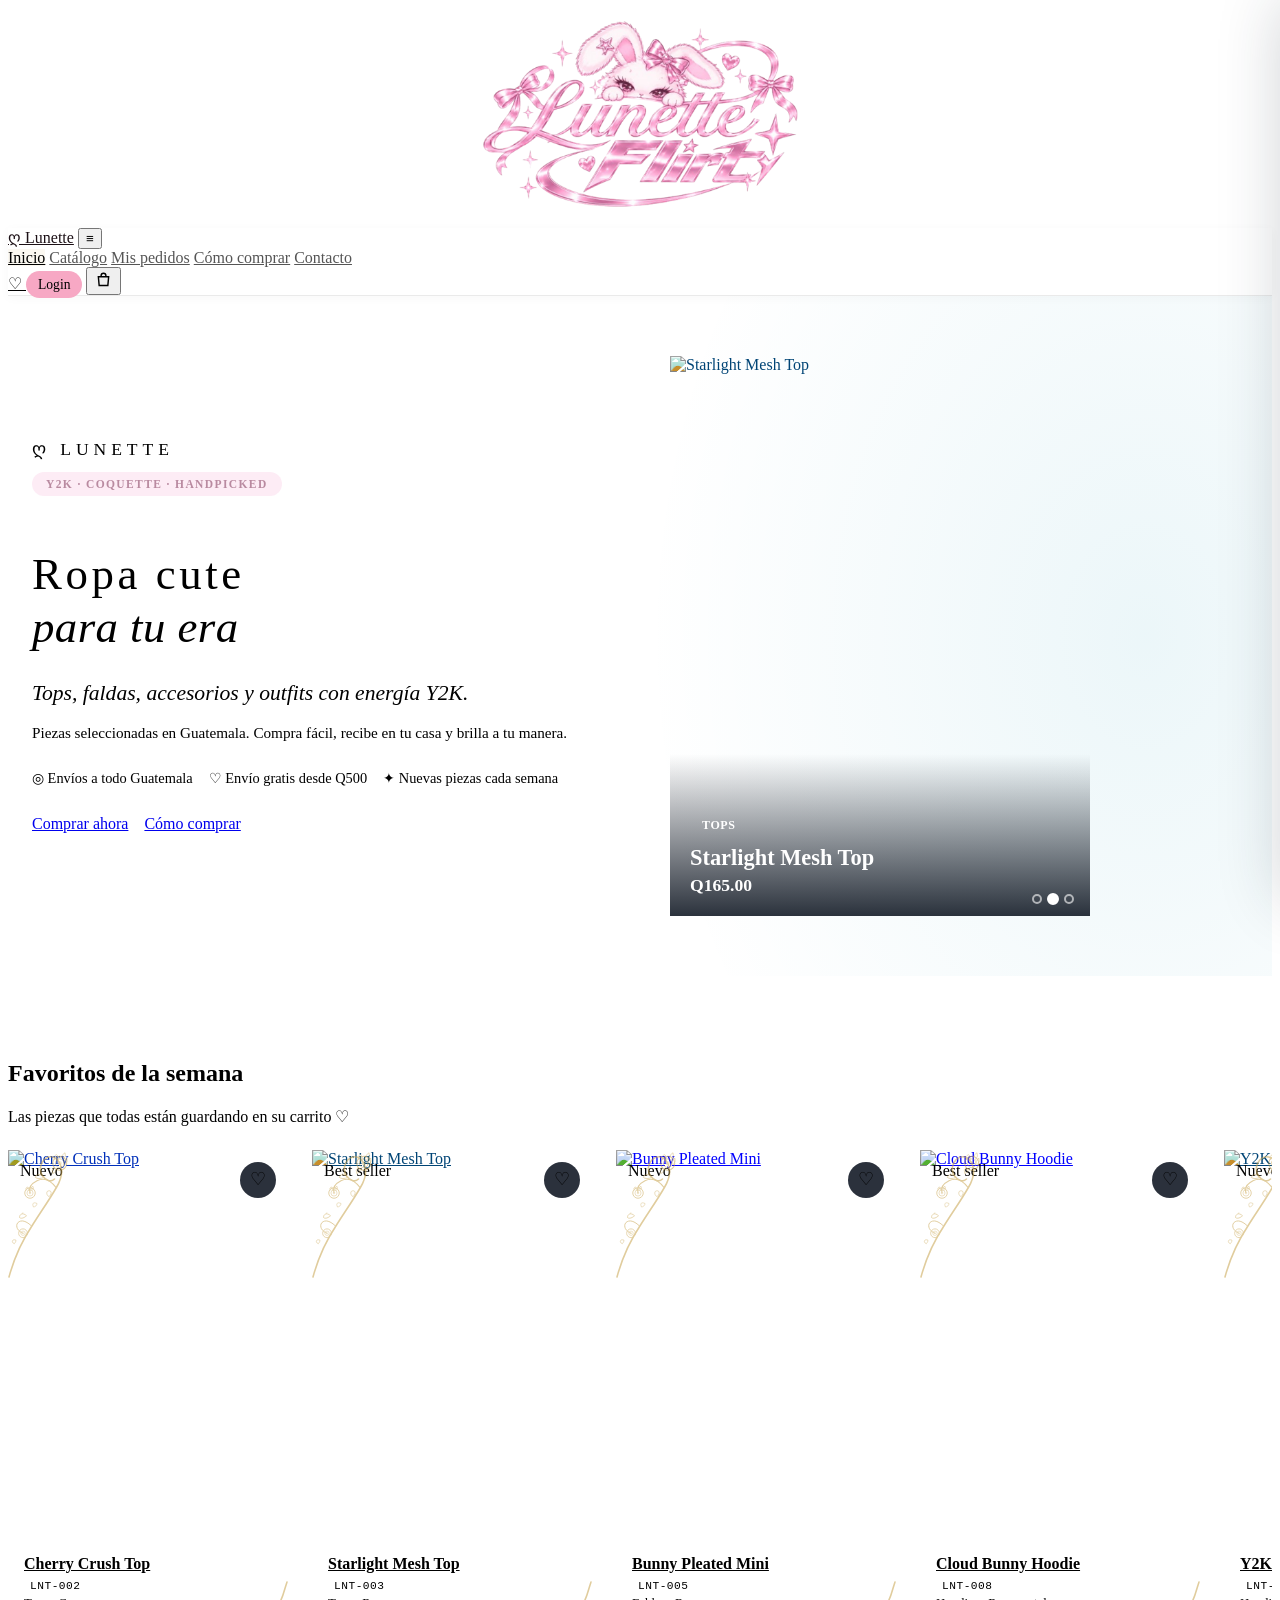
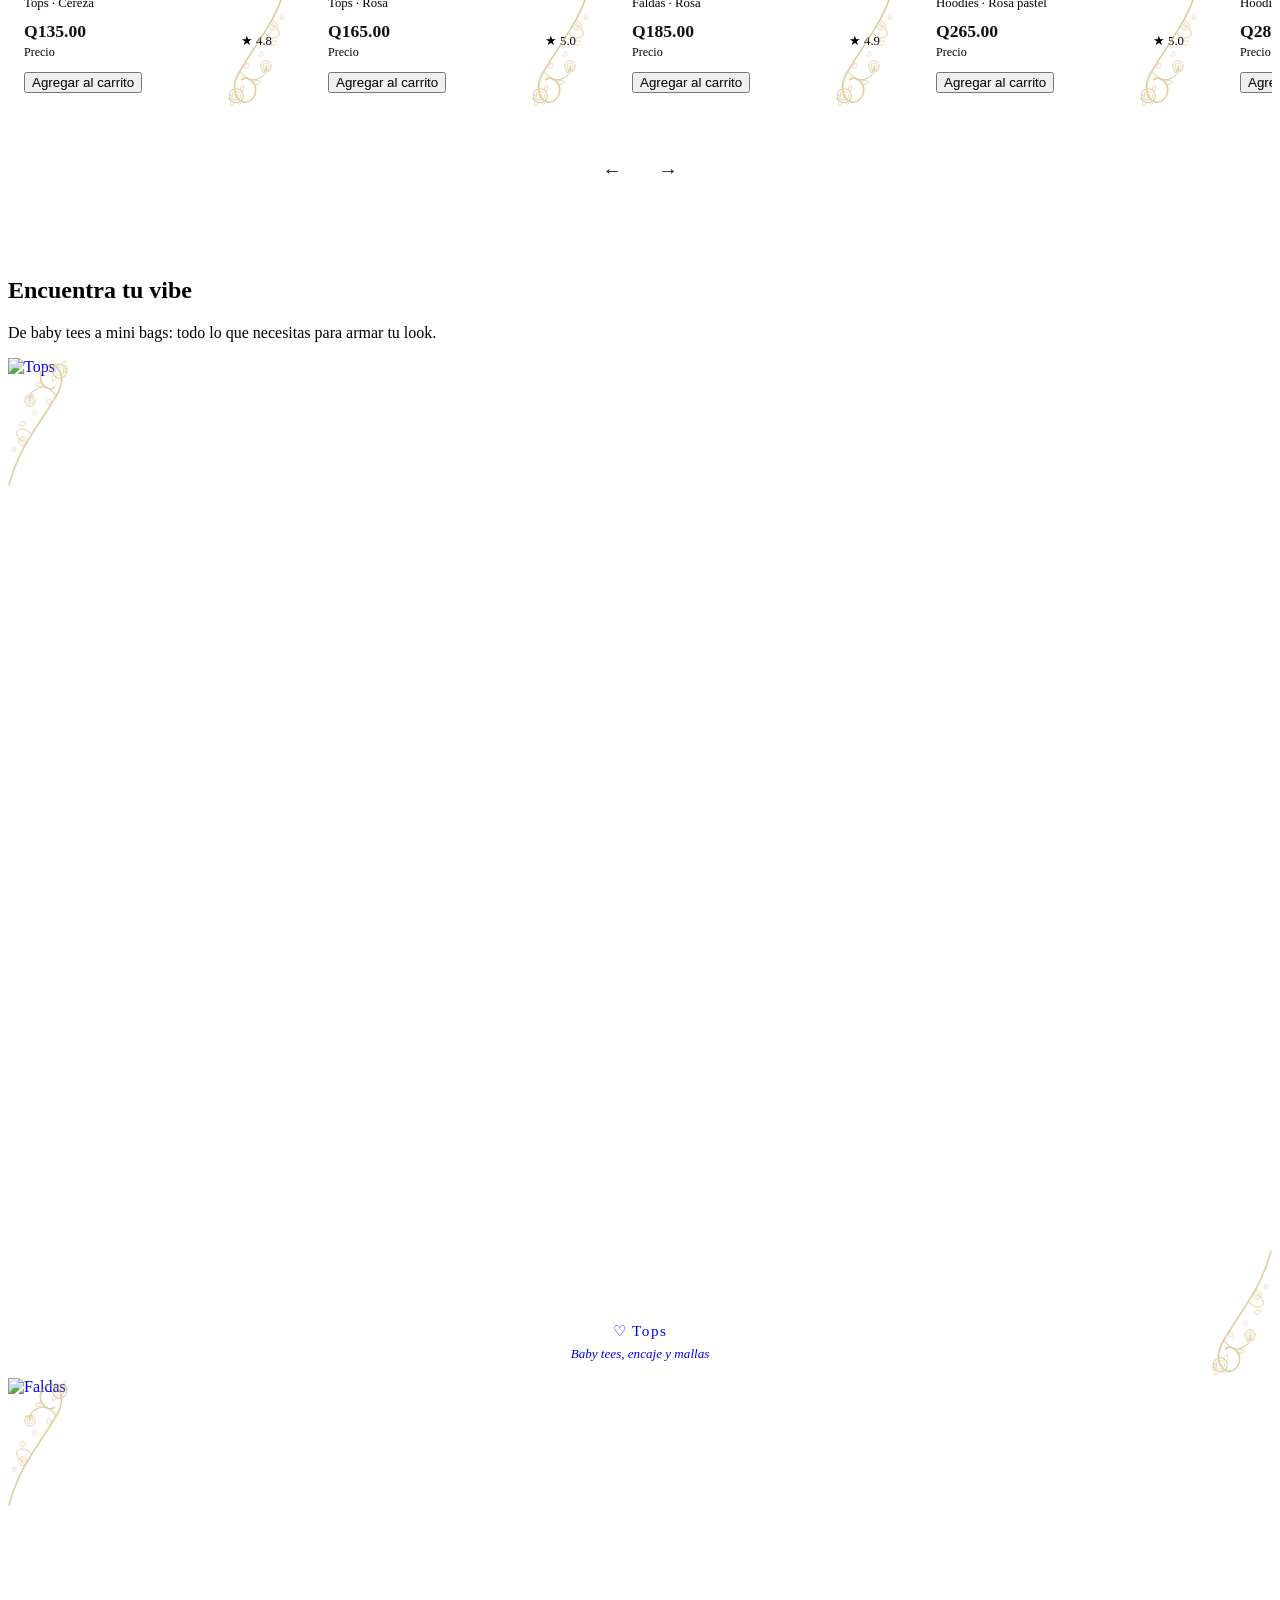
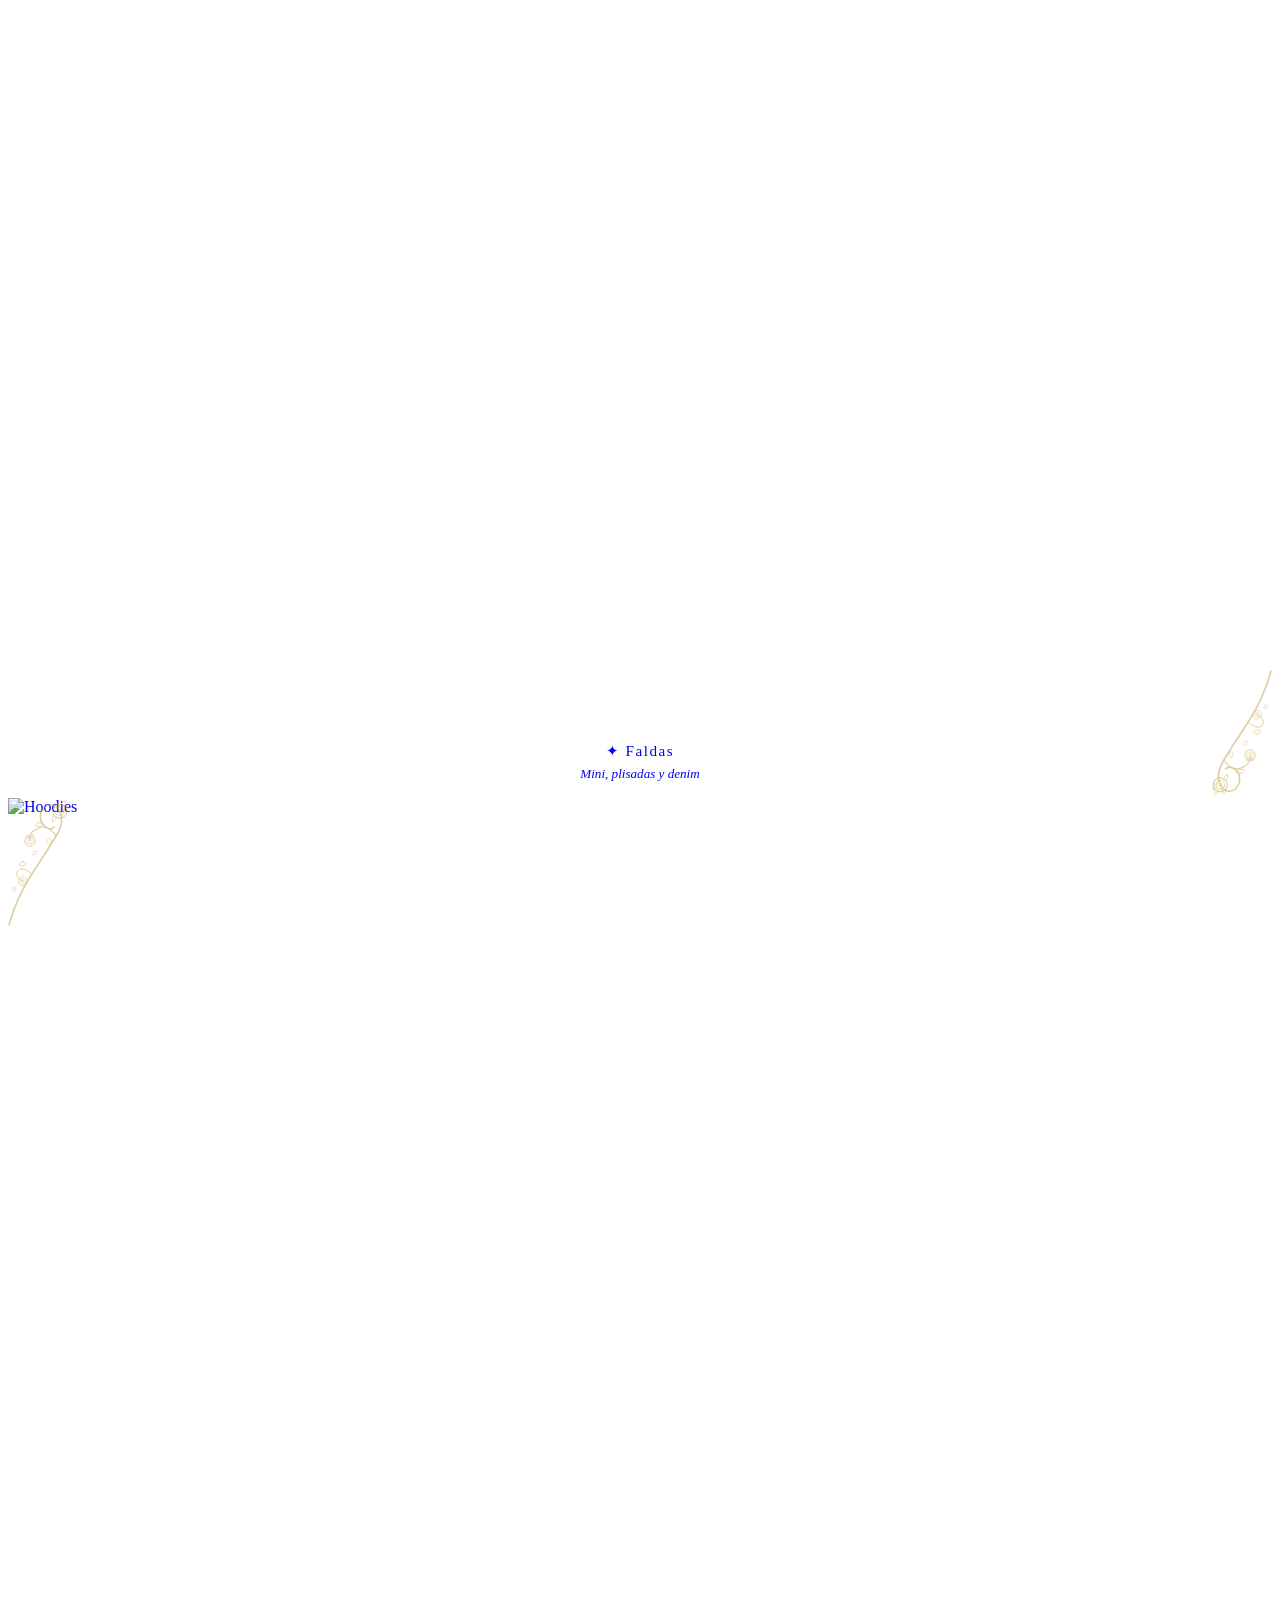
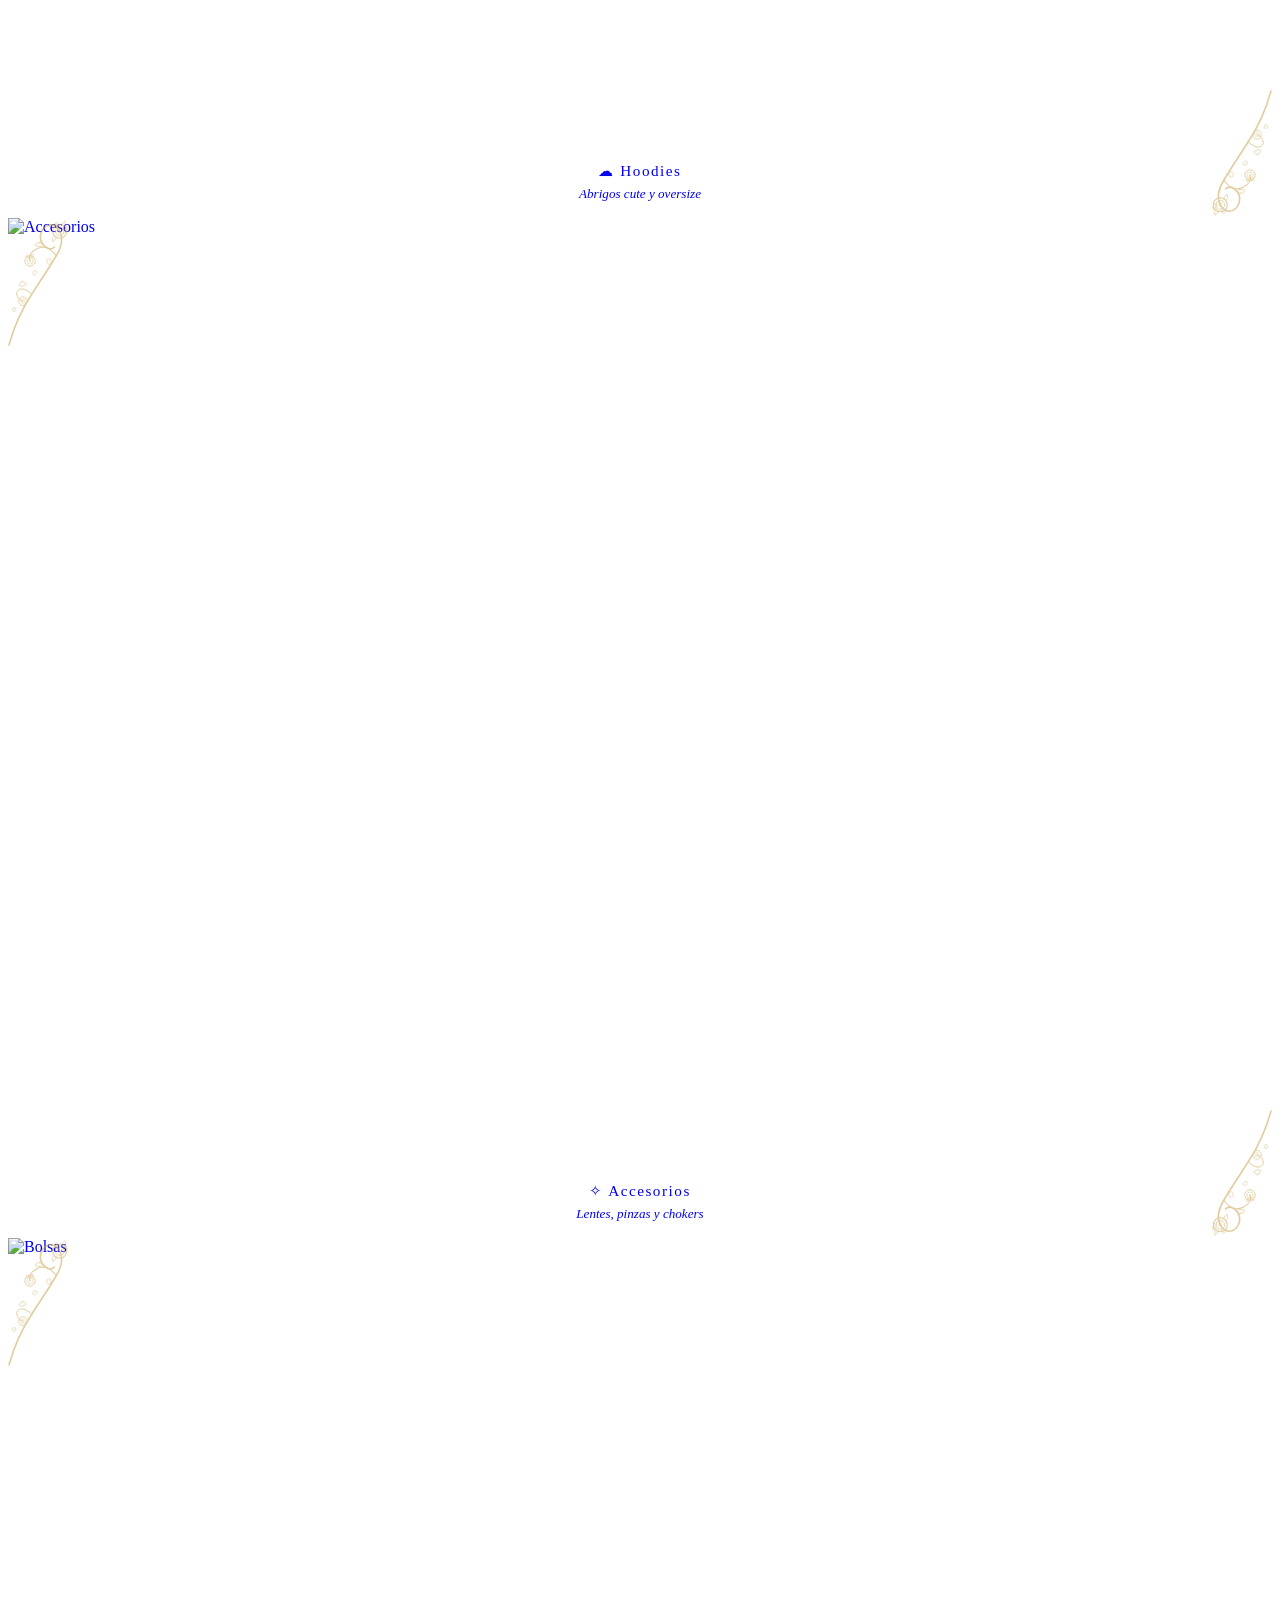
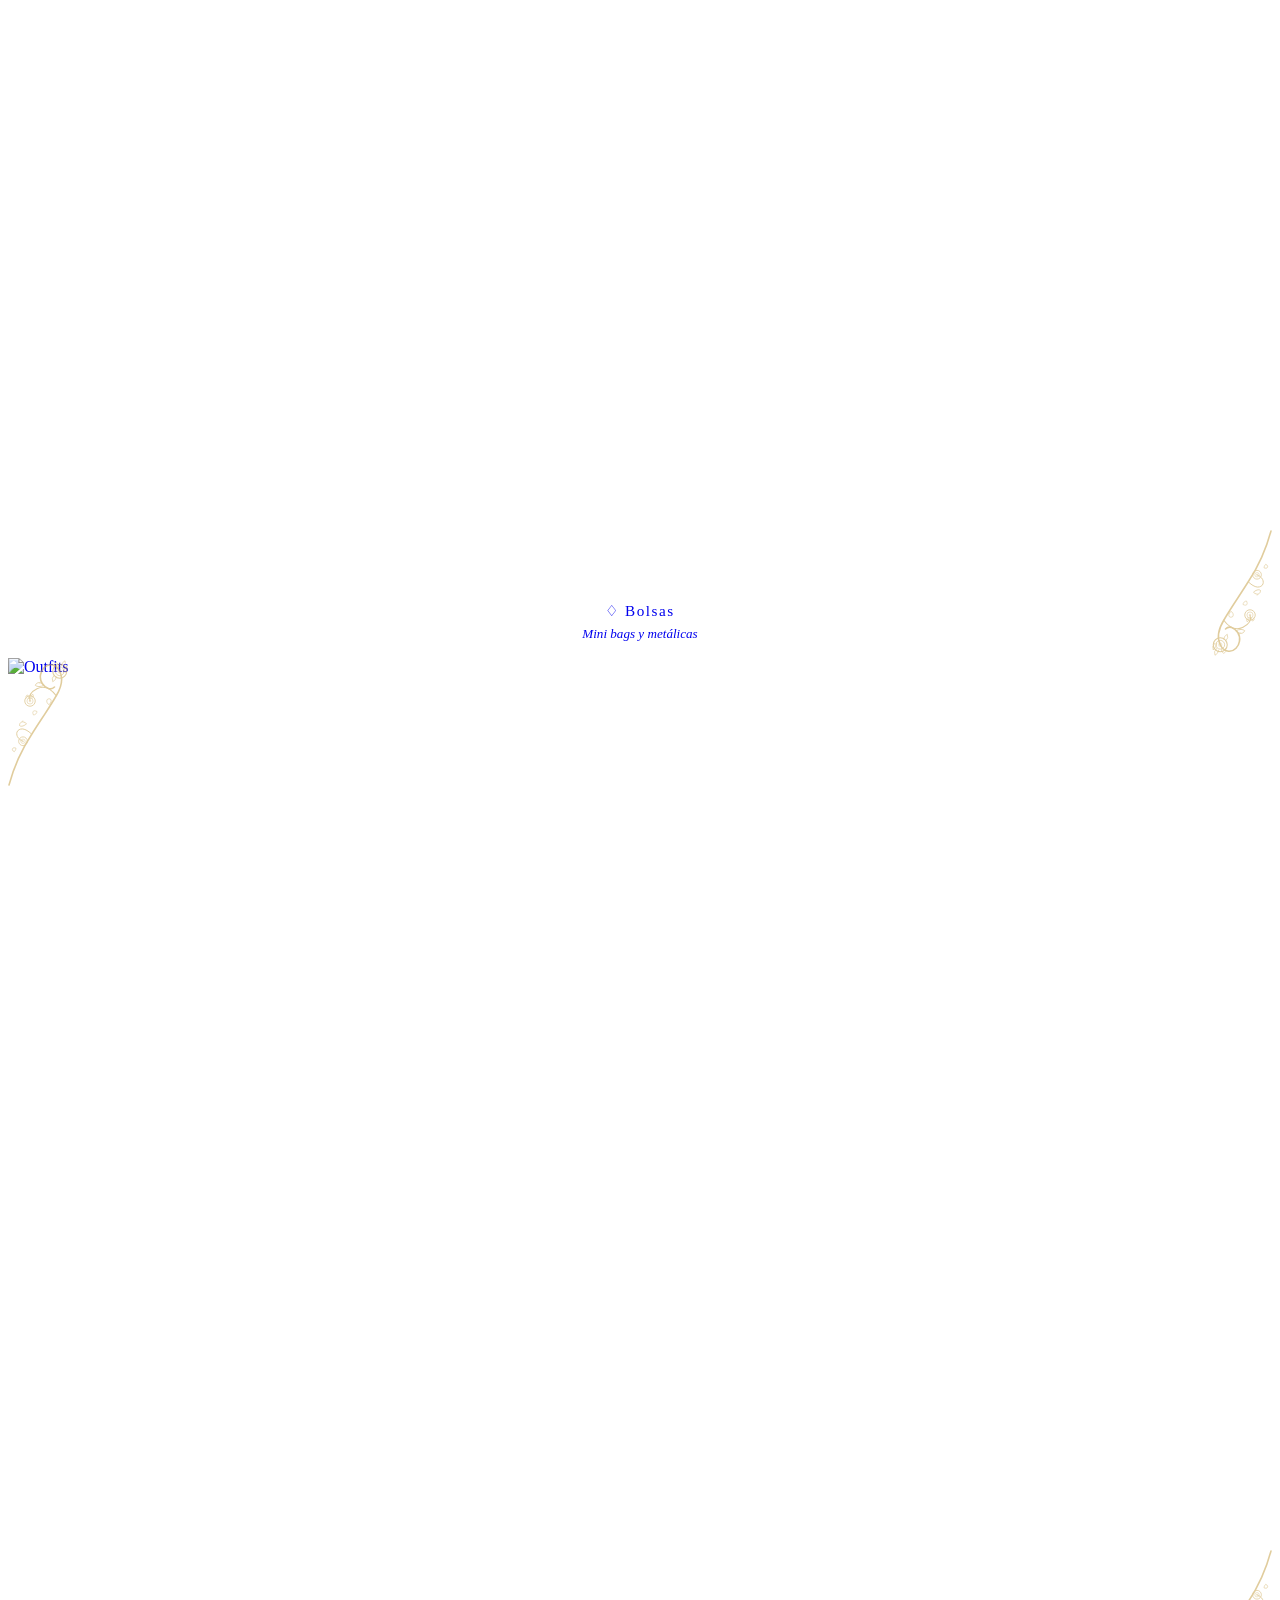
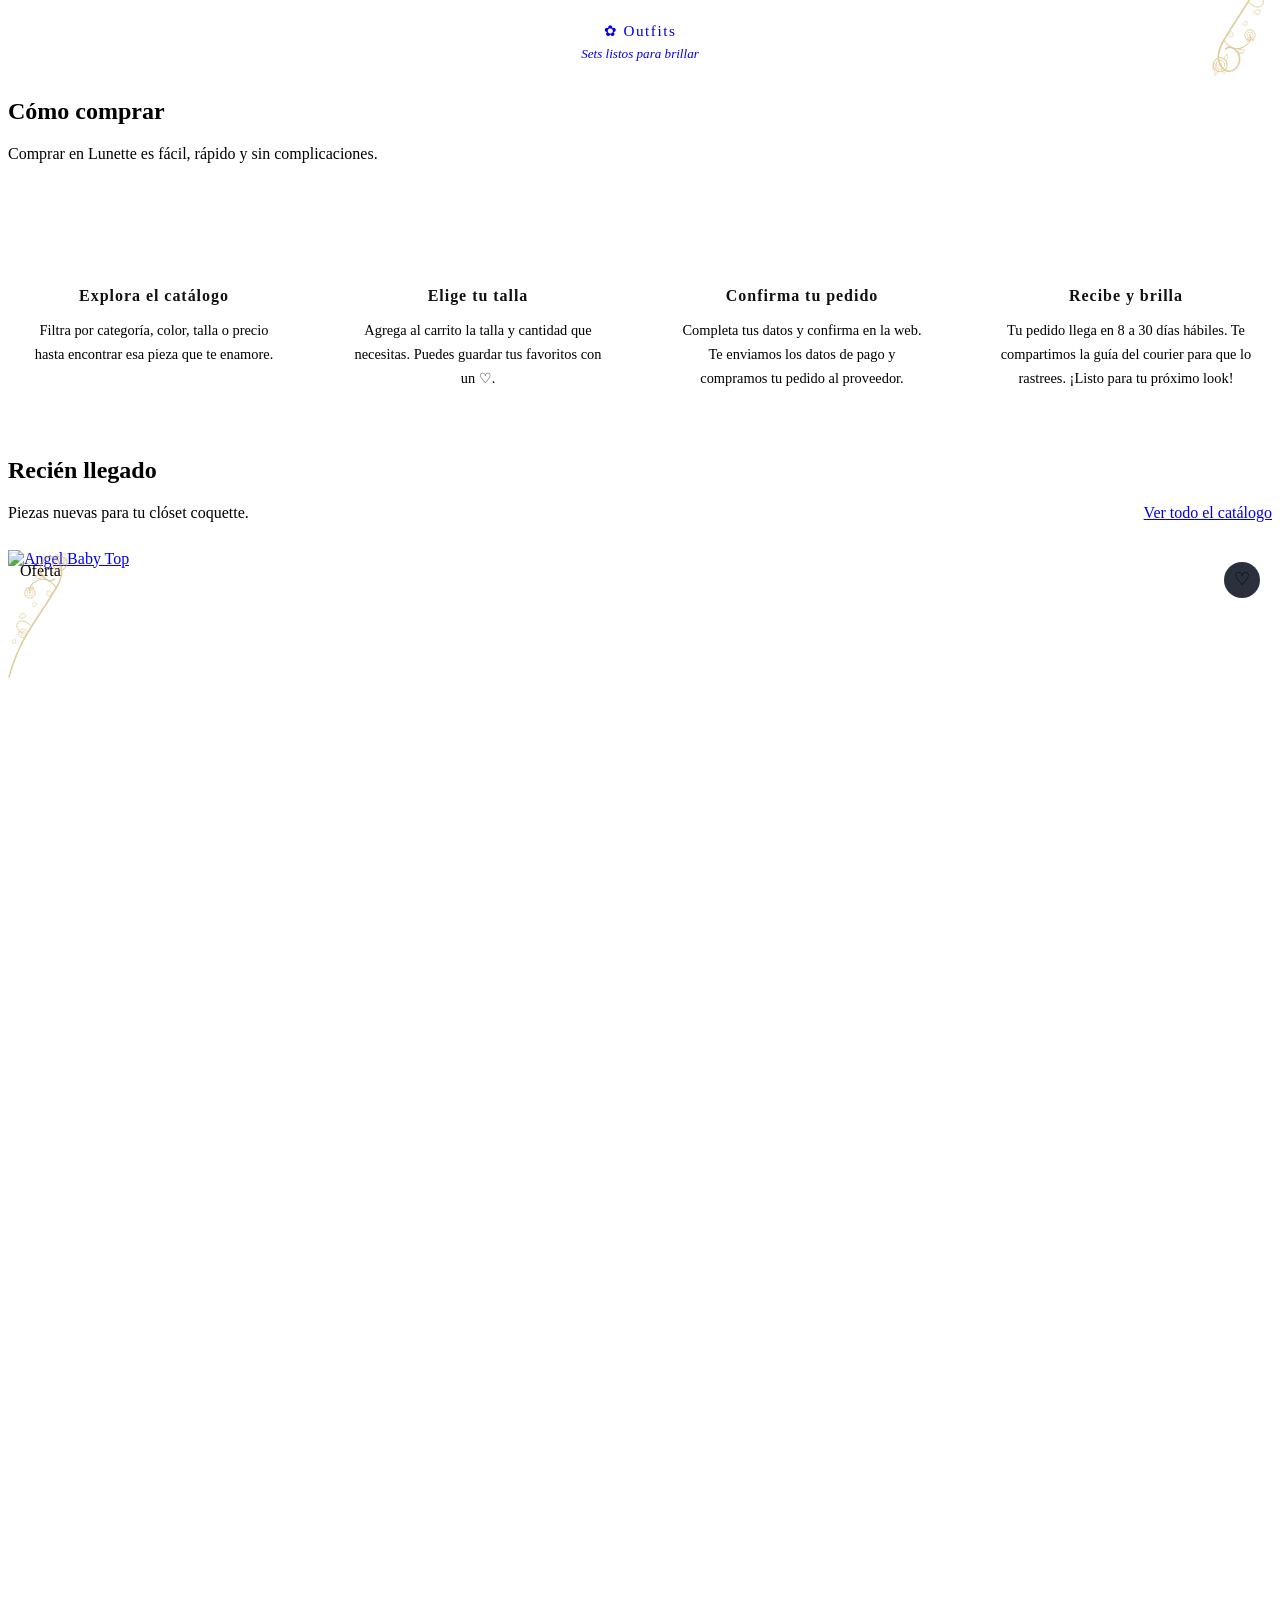
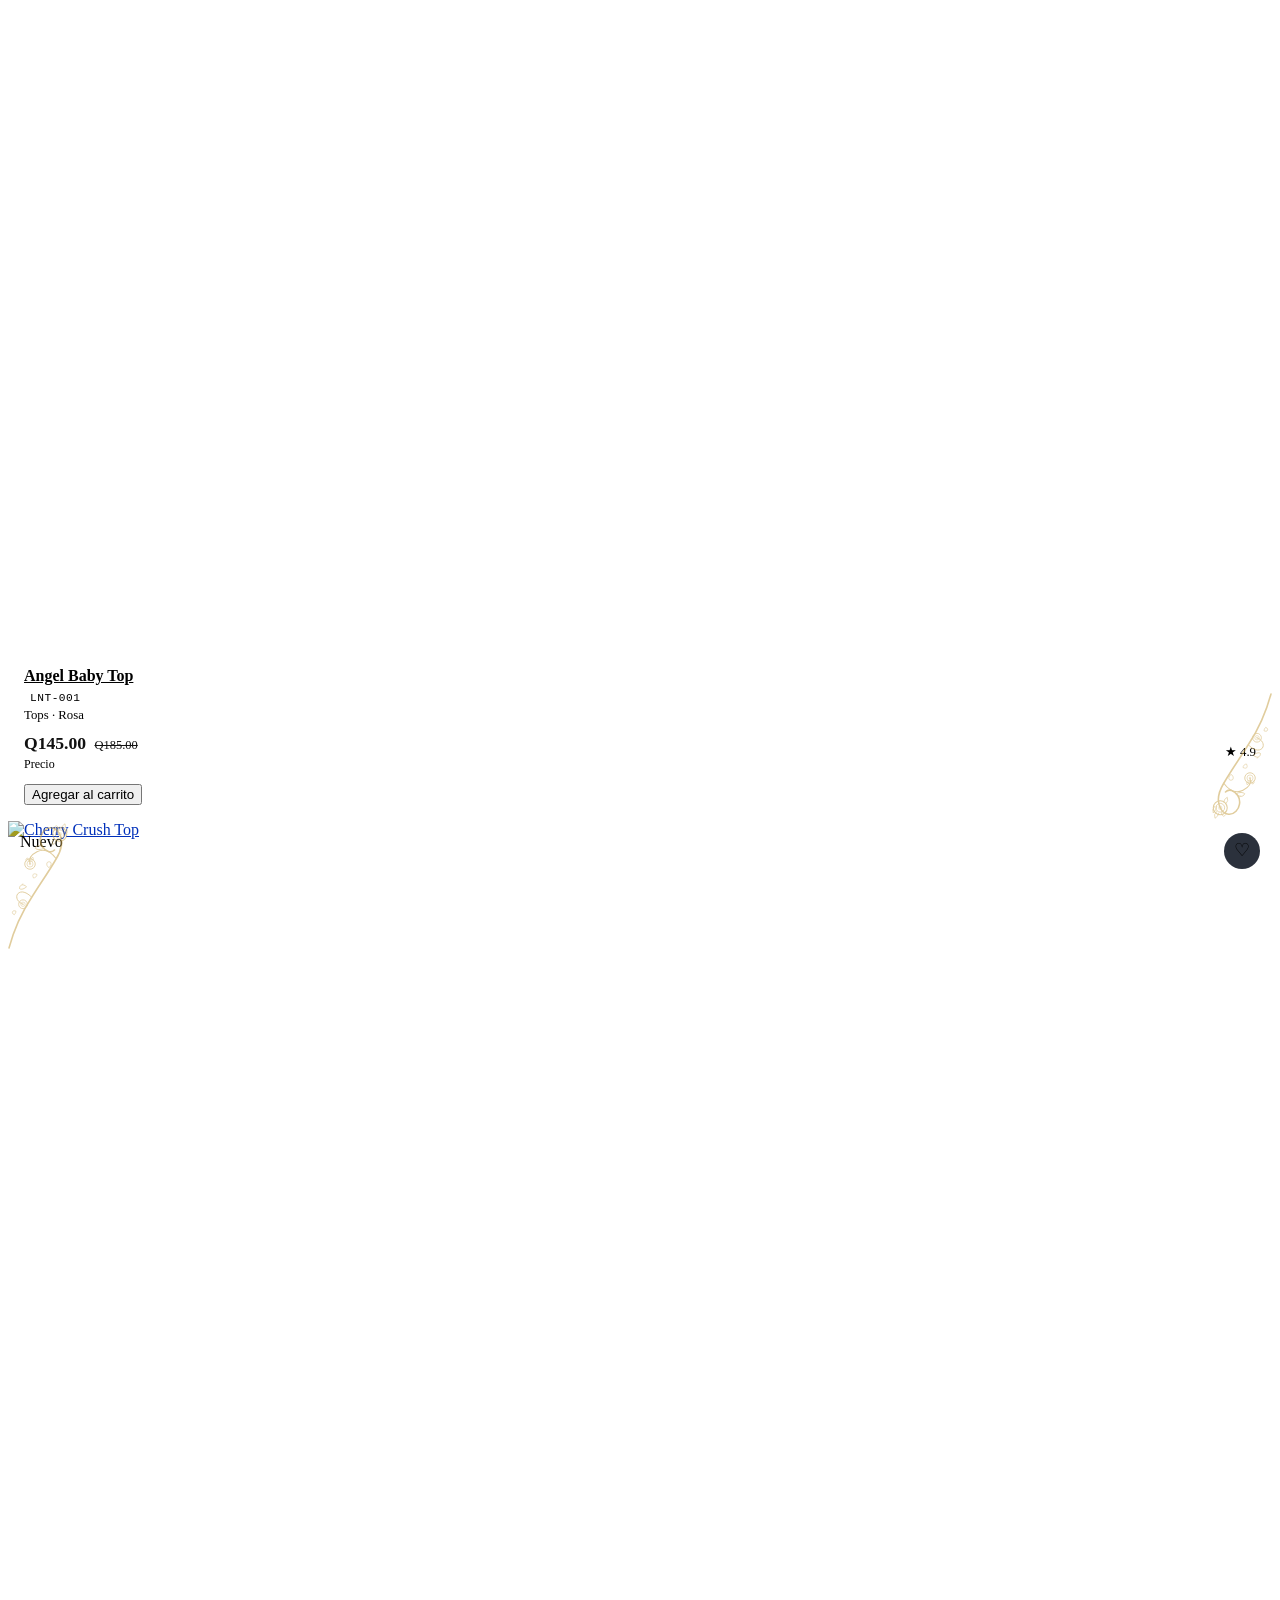
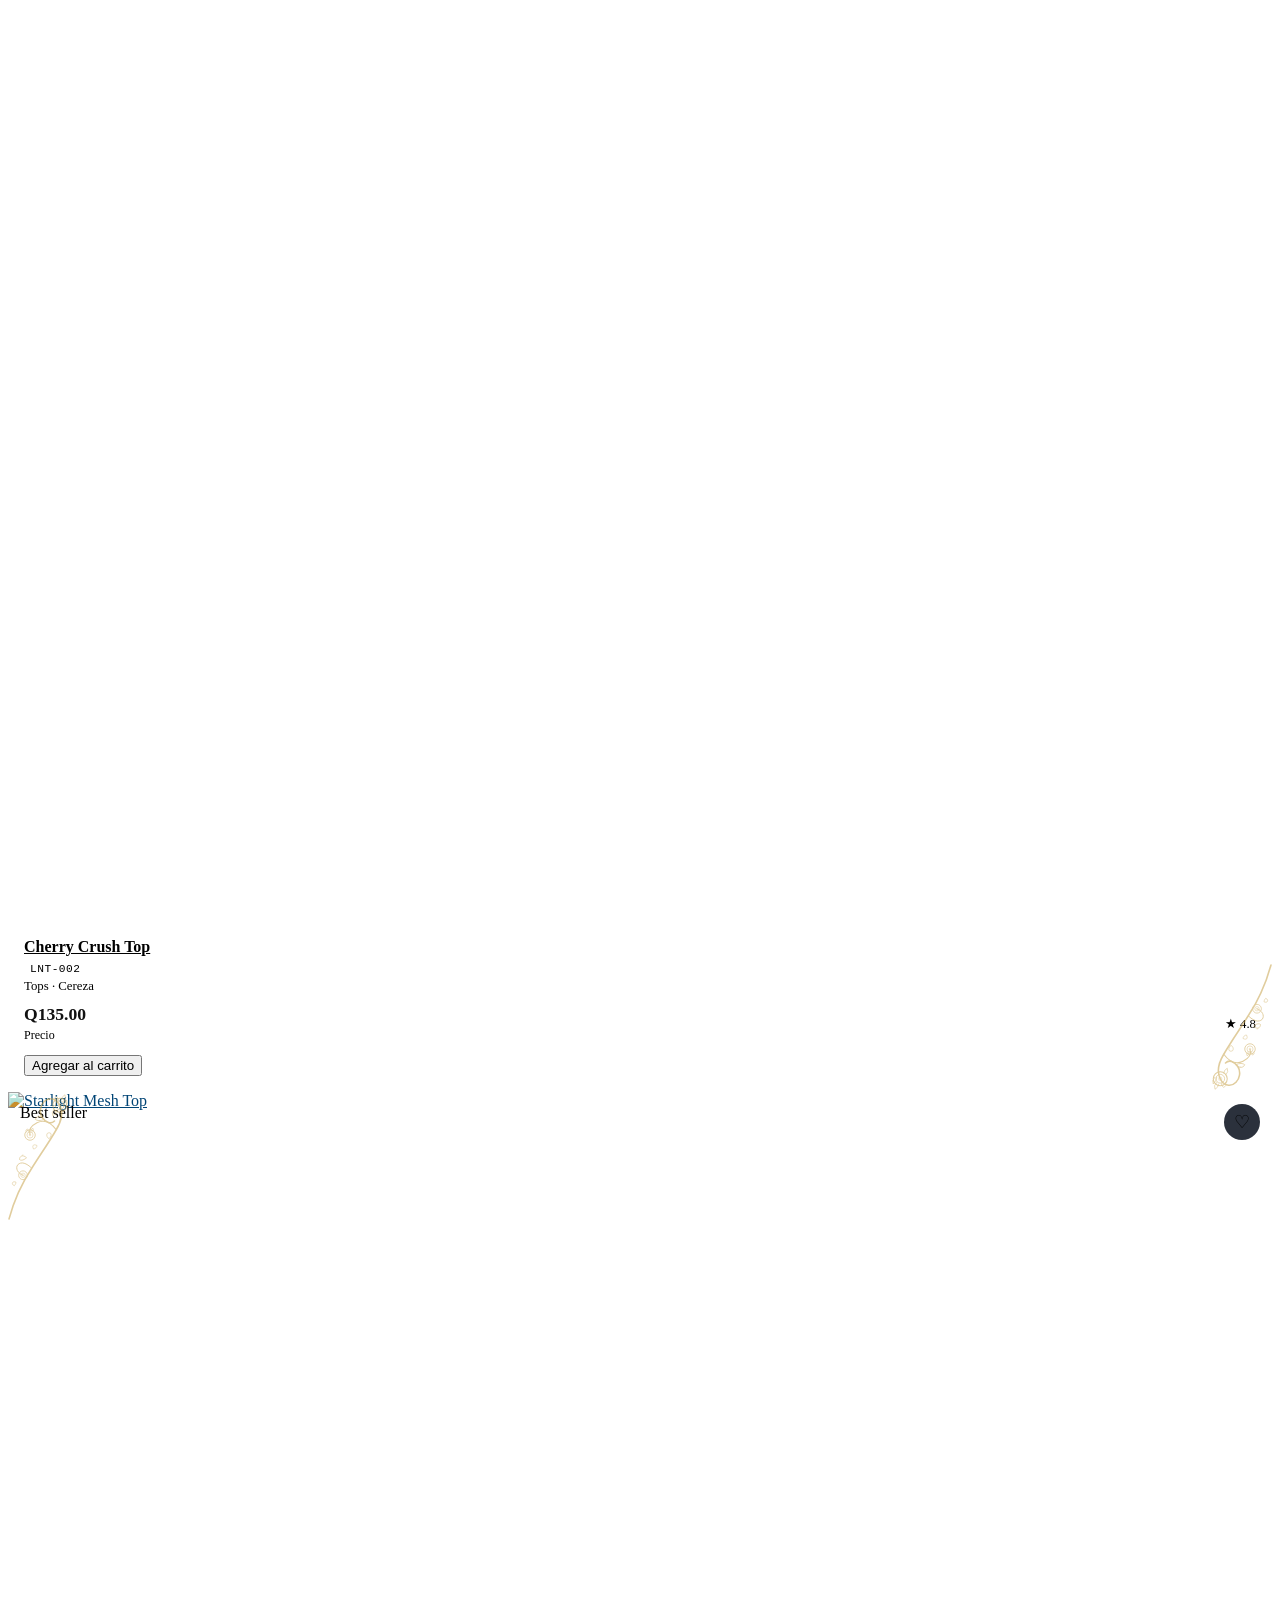
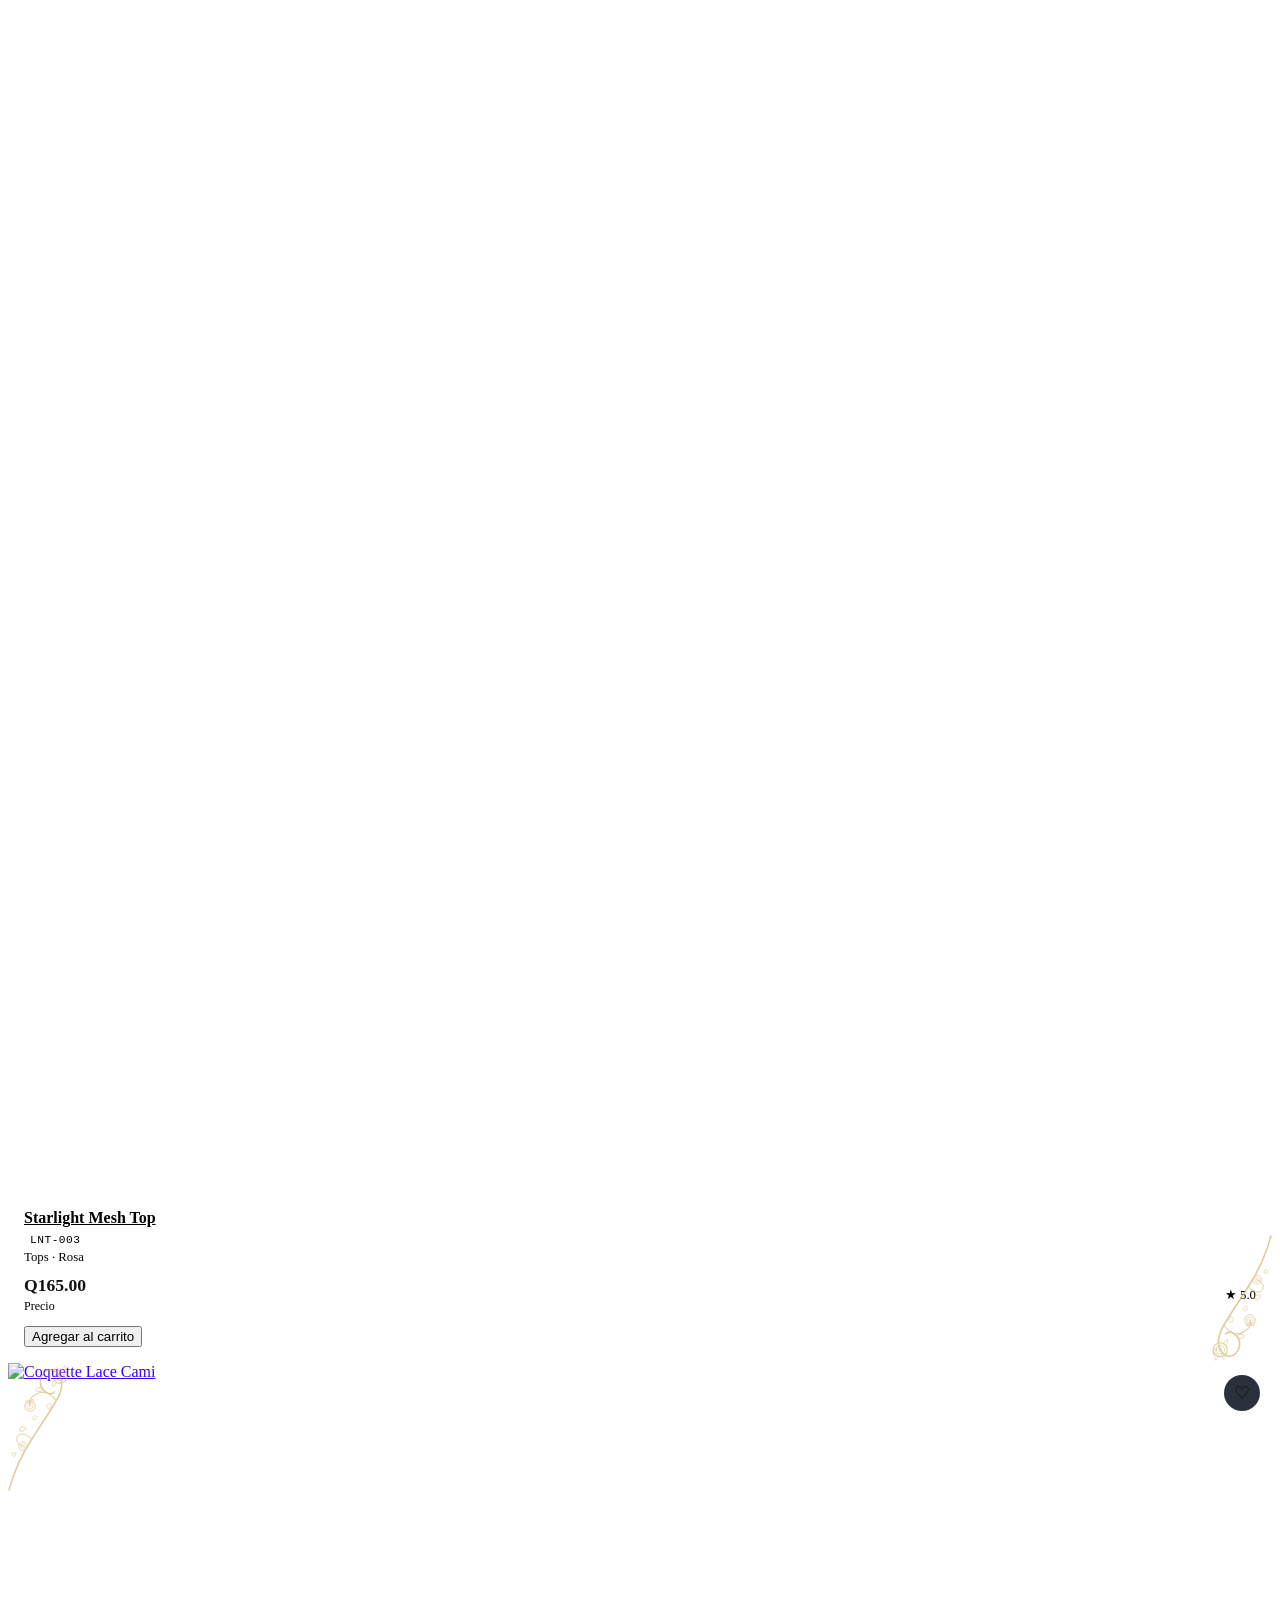
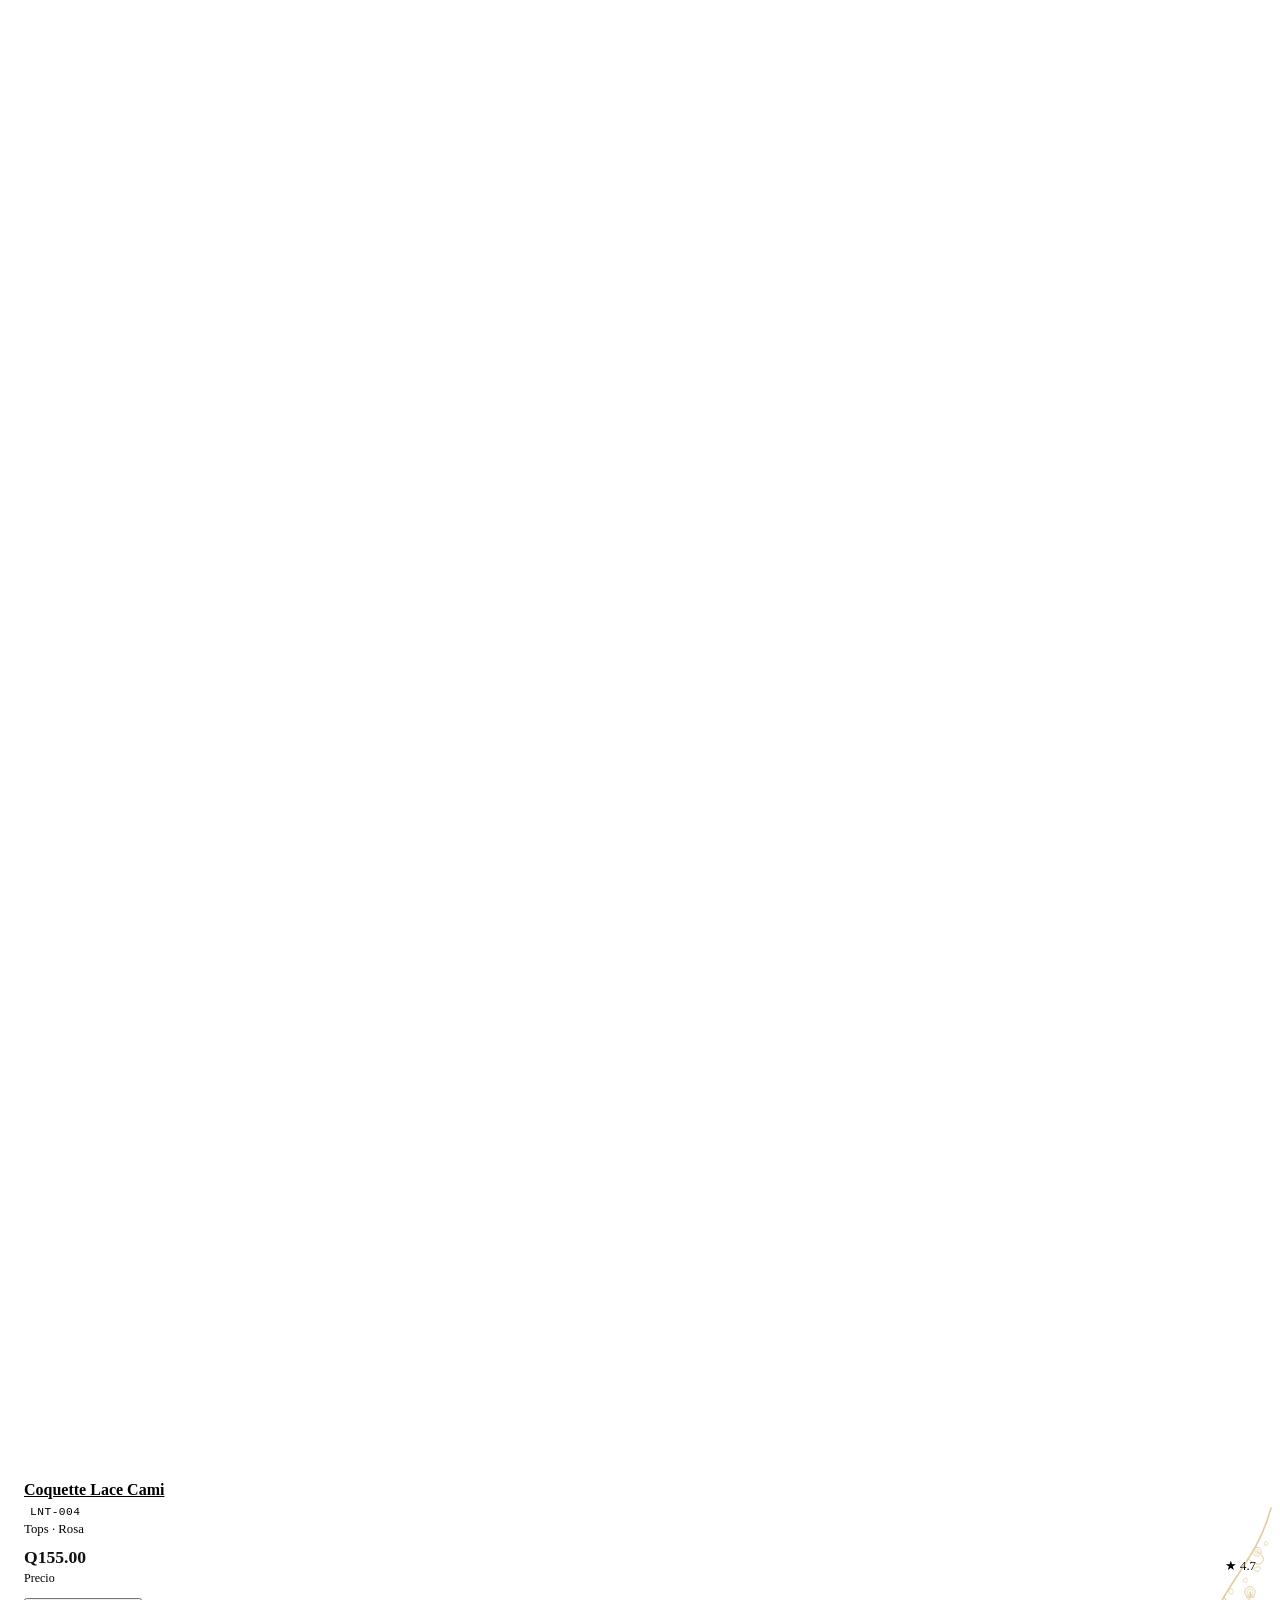
==== commit 5a340dff: "feat(store): sincronizar Lunette con modo Temu y pagos Incluye checkout sin contraentrega, link de p" ====
--- a/index.html
+++ b/index.html
@@ -92,12 +92,12 @@
           <div class="step-card">
             <div class="step-number">3</div>
             <h3>Confirma tu pedido</h3>
-            <p>Completa tus datos y envía el resumen por WhatsApp. Te confirmamos disponibilidad y pago.</p>
+            <p>Completa tus datos y confirma en la web. Te enviamos los datos de pago y compramos tu pedido al proveedor.</p>
           </div>
           <div class="step-card">
             <div class="step-number">4</div>
             <h3>Recibe y brilla</h3>
-            <p>Coordinamos la entrega en Guatemala o el envío a tu departamento. ¡Listo para tu próximo look!</p>
+            <p>Tu pedido llega en 8 a 30 días hábiles. Te compartimos la guía del courier para que lo rastrees. ¡Listo para tu próximo look!</p>
           </div>
         </div>
       </div>
@@ -132,9 +132,9 @@
   <div data-lf-footer></div>
   <div data-lf-cart></div>
 
-  <script src="public/js/lunette-data.js"></script>
-  <script src="public/js/lunette-store.js?v=3"></script>
-  <script src="public/js/lunette-pages.js"></script>
+  <script src="public/js/lunette-data.js?v=7"></script>
+  <script src="public/js/lunette-store.js?v=7"></script>
+  <script src="public/js/lunette-pages.js?v=7"></script>
 </body>
 </html>
 
--- a/public/css/lunette.css
+++ b/public/css/lunette.css
@@ -0,0 +1,806 @@
+/* ============================================================
+   LUNETTE — Ajustes sobre el tema boutique
+   ============================================================ */
+
+.lf-no-scroll { overflow: hidden; }
+
+.lf-count {
+  position: absolute;
+  top: -4px;
+  right: -4px;
+  min-width: 18px;
+  height: 18px;
+  padding: 0 4px;
+  border-radius: 999px;
+  background: var(--primary);
+  color: #fff;
+  font-size: 0.66rem;
+  font-weight: 700;
+  line-height: 18px;
+  text-align: center;
+  box-shadow: 0 2px 8px rgba(236, 72, 153, .45);
+}
+
+.navbar .btn-icon { position: relative; }
+.lf-icon-active { color: var(--primary) !important; background: var(--primary-light) !important; }
+
+.lf-eyebrow {
+  display: inline-block;
+  margin-bottom: 14px;
+  padding: 6px 14px;
+  border-radius: 999px;
+  background: rgba(236, 72, 153, .1);
+  border: 1px solid var(--border);
+  color: var(--primary-dark);
+  font-size: 0.72rem;
+  font-weight: 700;
+  letter-spacing: .18em;
+  text-transform: uppercase;
+}
+
+.lf-hero-title {
+  font-family: var(--font-display);
+  font-size: clamp(2.4rem, 6vw, 4.4rem);
+  line-height: 1.02;
+  letter-spacing: .02em;
+}
+.lf-hero-title em {
+  display: block;
+  font-family: var(--font-serif);
+  font-style: italic;
+  font-weight: 400;
+  color: var(--primary);
+  letter-spacing: .01em;
+}
+
+.hero-logo.lf-hero-brand {
+  width: auto;
+  height: auto;
+  font-family: var(--font-display);
+  font-size: 1.1rem;
+  letter-spacing: .28em;
+  text-transform: uppercase;
+  color: var(--primary-dark);
+  margin-bottom: 12px;
+}
+
+.lf-card-image-link { display: block; height: 100%; }
+.product-card-body h3 a { color: inherit; }
+.product-card-body h3 a:hover { color: var(--primary); }
+.product-card-body .price { color: #111; font-weight: 700; }
+.lf-old-price {
+  font-family: var(--font-sans);
+  font-size: .78rem;
+  color: var(--text-muted);
+  text-decoration: line-through;
+  font-weight: 500;
+  margin-left: 4px;
+}
+.lf-rating {
+  font-size: .8rem;
+  color: var(--text-muted);
+  white-space: nowrap;
+}
+.lf-card-add { margin-top: 12px; }
+
+.lf-category-media {
+  overflow: hidden;
+  aspect-ratio: 4 / 3;
+  background: var(--bg-light);
+}
+
+.lf-filters-toggle { display: none; width: 100%; margin-top: 20px; }
+
+.lf-section-head {
+  display: flex;
+  align-items: flex-end;
+  justify-content: space-between;
+  gap: 16px;
+  flex-wrap: wrap;
+  margin-bottom: 28px;
+}
+.lf-section-head .section-title { margin-bottom: 0; text-align: left; }
+.lf-section-head .section-title p { margin: 0; }
+.lf-category-media img {
+  width: 100%;
+  height: 100%;
+  object-fit: cover;
+  transition: transform .5s ease;
+}
+.category-card:hover .lf-category-media img { transform: scale(1.05); }
+
+/* ─── Drawer ─── */
+.lf-overlay {
+  position: fixed;
+  inset: 0;
+  z-index: 1200;
+  background: rgba(31, 41, 55, .42);
+  backdrop-filter: blur(2px);
+  opacity: 0;
+  transition: opacity .22s ease;
+}
+.lf-overlay.open { opacity: 1; }
+
+.lf-drawer {
+  position: fixed;
+  top: 0;
+  right: 0;
+  bottom: 0;
+  z-index: 1201;
+  width: min(420px, 100%);
+  background: var(--bg-white);
+  border-left: 1px solid var(--border);
+  box-shadow: -20px 0 60px rgba(31, 41, 55, .2);
+  display: flex;
+  flex-direction: column;
+  transform: translateX(105%);
+  transition: transform .28s cubic-bezier(.4, 0, .2, 1);
+}
+.lf-drawer.open { transform: translateX(0); }
+
+.lf-drawer-head {
+  display: flex;
+  align-items: center;
+  justify-content: space-between;
+  padding: 20px 22px;
+  border-bottom: 1px solid var(--border-light);
+}
+.lf-drawer-head h3 {
+  font-size: 1.25rem;
+  margin: 0;
+}
+.lf-drawer-head h3 span {
+  display: inline-flex;
+  align-items: center;
+  justify-content: center;
+  min-width: 24px;
+  height: 24px;
+  margin-left: 6px;
+  border-radius: 999px;
+  background: var(--primary-light);
+  color: var(--primary-dark);
+  font-family: var(--font-sans);
+  font-size: .72rem;
+  font-weight: 700;
+}
+.lf-drawer-close {
+  font-size: 1.7rem;
+  line-height: 1;
+  color: var(--text-muted);
+}
+.lf-drawer-close:hover { color: var(--primary); }
+
+.lf-drawer-body {
+  flex: 1;
+  overflow-y: auto;
+  padding: 8px 22px;
+}
+.lf-drawer-foot {
+  padding: 18px 22px 22px;
+  border-top: 1px solid var(--border-light);
+  background: var(--bg-cream);
+}
+
+.lf-cart-line {
+  display: flex;
+  gap: 12px;
+  align-items: flex-start;
+  padding: 16px 0;
+  border-bottom: 1px solid var(--border-light);
+}
+.lf-cart-line img {
+  width: 64px;
+  height: 80px;
+  object-fit: cover;
+  border-radius: 8px;
+  border: 1px solid var(--border-light);
+  flex-shrink: 0;
+}
+.lf-cart-line-info { flex: 1; min-width: 0; }
+.lf-cart-line-info a {
+  display: block;
+  color: var(--text-primary);
+  font-family: var(--font-display);
+  font-size: .98rem;
+  line-height: 1.25;
+  margin-bottom: 3px;
+}
+.lf-cart-line-info a:hover { color: var(--primary); }
+.lf-cart-line-info span {
+  display: block;
+  color: var(--text-muted);
+  font-size: .78rem;
+}
+.lf-cart-line-info strong {
+  display: block;
+  margin-top: 4px;
+  color: var(--primary-dark);
+  font-size: .9rem;
+}
+.lf-cart-line-actions {
+  display: flex;
+  flex-direction: column;
+  align-items: flex-end;
+  gap: 6px;
+}
+.lf-qty {
+  display: inline-flex;
+  align-items: center;
+  border: 1.5px solid var(--border);
+  border-radius: 999px;
+  overflow: hidden;
+  background: #fff;
+}
+.lf-qty button {
+  width: 28px;
+  height: 28px;
+  color: var(--text-secondary);
+  font-size: 1rem;
+  line-height: 1;
+}
+.lf-qty button:hover { background: var(--primary-light); color: var(--primary-dark); }
+.lf-qty span {
+  min-width: 24px;
+  text-align: center;
+  font-size: .82rem;
+  font-weight: 600;
+}
+.lf-remove {
+  font-size: .7rem;
+  color: var(--text-muted);
+  text-decoration: underline;
+}
+.lf-remove:hover { color: var(--danger); }
+
+.lf-summary-line {
+  display: flex;
+  align-items: center;
+  justify-content: space-between;
+  margin-bottom: 8px;
+  font-size: .88rem;
+  color: var(--text-secondary);
+}
+.lf-summary-line strong { color: var(--text-primary); }
+.lf-summary-total {
+  margin: 12px 0 14px;
+  padding-top: 12px;
+  border-top: 1px dashed var(--border);
+  font-size: 1rem;
+}
+.lf-summary-total strong { color: var(--primary-dark); font-size: 1.15rem; }
+.lf-continue {
+  display: block;
+  width: 100%;
+  margin-top: 10px;
+  font-size: .78rem;
+  color: var(--text-muted);
+  text-decoration: underline;
+}
+.lf-continue:hover { color: var(--primary); }
+
+.lf-empty-cart {
+  padding: 54px 12px;
+  text-align: center;
+}
+.lf-empty-icon { font-size: 2rem; margin-bottom: 8px; }
+.lf-empty-cart h4 { margin-bottom: 6px; }
+.lf-empty-cart p { color: var(--text-muted); font-size: .9rem; margin-bottom: 16px; }
+
+/* ─── Product detail extras ─── */
+.product-info .product-price { color: var(--primary-dark); }
+.lf-detail-price-row {
+  display: flex;
+  align-items: baseline;
+  gap: 10px;
+  flex-wrap: wrap;
+}
+.lf-detail-old {
+  color: var(--text-muted);
+  text-decoration: line-through;
+  font-size: 1rem;
+}
+.lf-detail-rating {
+  display: inline-flex;
+  align-items: center;
+  gap: 6px;
+  margin: 4px 0 14px;
+  font-size: .86rem;
+  color: var(--text-secondary);
+}
+.lf-detail-rating span { color: #e8a84a; letter-spacing: 2px; }
+
+.lf-option-label {
+  display: flex;
+  align-items: center;
+  justify-content: space-between;
+  margin: 16px 0 8px;
+  font-size: .78rem;
+  font-weight: 600;
+  letter-spacing: .08em;
+  text-transform: uppercase;
+  color: var(--text-secondary);
+}
+.lf-size-row { display: flex; flex-wrap: wrap; gap: 8px; }
+.lf-size-pill {
+  min-width: 44px;
+  padding: 8px 12px;
+  border: 1.5px solid var(--border);
+  border-radius: 8px;
+  background: #fff;
+  color: var(--text-secondary);
+  font-size: .82rem;
+  font-weight: 600;
+}
+.lf-size-pill:hover { border-color: var(--primary); color: var(--primary-dark); }
+.lf-size-pill.active {
+  border-color: var(--primary);
+  background: var(--primary-light);
+  color: var(--primary-dark);
+}
+
+.lf-detail-actions {
+  display: flex;
+  gap: 10px;
+  align-items: center;
+  margin-top: 20px;
+  flex-wrap: wrap;
+}
+.lf-detail-actions .btn { flex: 1; min-width: 180px; }
+.lf-detail-qty { display: inline-flex; align-items: center; }
+.lf-fav-detail {
+  width: 48px;
+  height: 48px;
+  border: 1.5px solid var(--border);
+  border-radius: 10px;
+  background: #fff;
+  color: var(--primary);
+  font-size: 1.25rem;
+  flex: 0 0 auto;
+  min-width: 0;
+}
+.lf-fav-detail.active { background: var(--primary-light); border-color: var(--primary); }
+
+.lf-ship-note {
+  margin-top: 16px;
+  padding: 12px 14px;
+  border-radius: 10px;
+  background: var(--bg-light);
+  border: 1px solid var(--border-light);
+  font-size: .82rem;
+  color: var(--text-secondary);
+}
+.lf-ship-note strong { color: var(--primary-dark); }
+
+.lf-detail-list {
+  display: grid;
+  gap: 4px;
+  padding-left: 18px;
+  color: var(--text-secondary);
+  font-size: .88rem;
+}
+.lf-detail-list li::marker { color: var(--primary); }
+
+.lf-related { margin-top: 64px; }
+.lf-related h2 { margin-bottom: 20px; }
+
+/* ─── Cart page ─── */
+.lf-cart-layout {
+  display: grid;
+  grid-template-columns: minmax(0, 1.55fr) minmax(300px, .9fr);
+  gap: 32px;
+  align-items: start;
+}
+.lf-cart-table {
+  background: #fff;
+  border: 1px solid var(--border-light);
+  border-radius: var(--radius-lg);
+  overflow: hidden;
+  box-shadow: var(--shadow-sm);
+}
+.lf-cart-table-head {
+  display: grid;
+  grid-template-columns: 1fr 130px 130px;
+  gap: 12px;
+  padding: 14px 18px;
+  background: var(--bg-light);
+  border-bottom: 1px solid var(--border-light);
+  font-size: .72rem;
+  letter-spacing: .1em;
+  text-transform: uppercase;
+  color: var(--text-muted);
+}
+.lf-cart-row {
+  display: grid;
+  grid-template-columns: 1fr 130px 130px;
+  gap: 12px;
+  align-items: center;
+  padding: 16px 18px;
+  border-bottom: 1px solid var(--border-light);
+}
+.lf-cart-row:last-child { border-bottom: 0; }
+.lf-cart-product { display: flex; gap: 12px; align-items: center; min-width: 0; }
+.lf-cart-product img {
+  width: 62px;
+  height: 78px;
+  object-fit: cover;
+  border-radius: 8px;
+  border: 1px solid var(--border-light);
+  flex-shrink: 0;
+}
+.lf-cart-product a {
+  display: block;
+  color: var(--text-primary);
+  font-family: var(--font-display);
+  font-size: .98rem;
+  line-height: 1.25;
+}
+.lf-cart-product a:hover { color: var(--primary); }
+.lf-cart-product span { display: block; font-size: .76rem; color: var(--text-muted); }
+.lf-cart-row-price { font-weight: 700; color: var(--primary-dark); }
+.lf-cart-row-total { font-weight: 700; }
+.lf-cart-row-total .lf-remove { display: block; margin-top: 4px; }
+
+.lf-cart-summary {
+  position: sticky;
+  top: 96px;
+  background: #fff;
+  border: 1px solid var(--border-light);
+  border-radius: var(--radius-lg);
+  box-shadow: var(--shadow-sm);
+  padding: 22px;
+}
+.lf-cart-summary h3 { margin-bottom: 16px; font-size: 1.15rem; }
+.lf-cart-summary .lf-summary-line { margin-bottom: 10px; }
+.lf-freebar {
+  height: 6px;
+  background: var(--primary-light);
+  border-radius: 999px;
+  overflow: hidden;
+  margin: 10px 0 16px;
+}
+.lf-freebar span {
+  display: block;
+  height: 100%;
+  background: linear-gradient(90deg, var(--primary), var(--accent));
+  border-radius: 999px;
+  transition: width .3s ease;
+}
+.lf-free-note { font-size: .76rem; color: var(--text-muted); margin-bottom: 16px; }
+
+.lf-checkout {
+  margin-top: 40px;
+  background: #fff;
+  border: 1px solid var(--border-light);
+  border-radius: var(--radius-lg);
+  box-shadow: var(--shadow-sm);
+  padding: 24px;
+}
+.lf-checkout h3 { margin-bottom: 4px; }
+.lf-checkout > p { color: var(--text-muted); font-size: .88rem; margin-bottom: 18px; }
+.lf-form-grid {
+  display: grid;
+  grid-template-columns: repeat(2, minmax(0, 1fr));
+  gap: 14px;
+}
+.lf-form-grid .form-group { margin: 0; }
+.lf-form-grid .lf-full { grid-column: 1 / -1; }
+.lf-checkout .form-group label {
+  display: block;
+  margin-bottom: 6px;
+  font-size: .8rem;
+  font-weight: 600;
+  color: var(--text-secondary);
+}
+.lf-checkout input,
+.lf-checkout textarea,
+.lf-checkout select {
+  background: var(--bg-cream);
+  border: 1.5px solid var(--border);
+  border-radius: 8px;
+  padding: 11px 13px;
+  font-size: .9rem;
+  width: 100%;
+}
+.lf-checkout textarea { resize: vertical; min-height: 80px; }
+.lf-checkout input[type="file"] { padding: 8px; font-size: .82rem; }
+.lf-checkout input[type="checkbox"] { width: auto; accent-color: var(--primary); }
+
+.lf-preorder {
+  display: flex;
+  gap: 10px;
+  align-items: flex-start;
+  padding: 12px 14px;
+  border: 1px solid var(--border);
+  border-radius: 8px;
+  background: var(--bg-cream);
+  font-size: .8rem;
+  line-height: 1.55;
+  color: var(--text-secondary);
+  cursor: pointer;
+}
+.lf-preorder input { margin-top: 2px; flex: 0 0 auto; }
+.lf-payment-info {
+  padding: 12px 14px;
+  border-radius: 8px;
+  background: var(--bg-light);
+  border: 1px dashed var(--border);
+  font-size: .8rem;
+  line-height: 1.6;
+  color: var(--text-secondary);
+}
+.lf-payment-info strong { color: var(--text-primary); }
+.lf-checkout-error {
+  margin-bottom: 12px;
+  padding: 10px 12px;
+  border-radius: 8px;
+  background: #fef2f2;
+  border: 1px solid #fecaca;
+  color: #b91c1c;
+  font-size: .82rem;
+}
+
+.lf-success {
+  margin-top: 26px;
+  padding: 26px;
+  border-radius: var(--radius-lg);
+  border: 1px solid #bbf7d0;
+  background: #f0fdf4;
+  text-align: center;
+}
+.lf-success h3 { color: #15803d; margin-bottom: 6px; }
+.lf-success p { color: #166534; font-size: .9rem; margin-bottom: 6px; }
+.lf-success .lf-order-code {
+  display: inline-block;
+  margin: 10px 0 16px;
+  padding: 8px 16px;
+  border-radius: 8px;
+  background: #fff;
+  border: 1px dashed #86efac;
+  font-family: var(--font-sans);
+  font-weight: 700;
+  letter-spacing: .08em;
+}
+.lf-success-actions { display: flex; gap: 10px; justify-content: center; flex-wrap: wrap; }
+
+.lf-orders { display: grid; gap: 16px; }
+.lf-order-card {
+  background: #fff;
+  border: 1px solid var(--border-light);
+  border-radius: var(--radius-lg);
+  padding: 20px;
+  box-shadow: var(--shadow-sm);
+}
+.lf-order-head {
+  display: flex;
+  justify-content: space-between;
+  gap: 12px;
+  flex-wrap: wrap;
+  margin-bottom: 8px;
+}
+.lf-order-head h3 { margin: 0; font-size: 1.05rem; }
+.lf-order-head span { font-size: .78rem; color: var(--text-muted); }
+.lf-order-card ul {
+  margin: 8px 0 12px;
+  padding-left: 18px;
+  color: var(--text-secondary);
+  font-size: .86rem;
+}
+.lf-order-total {
+  display: flex;
+  justify-content: space-between;
+  padding-top: 10px;
+  border-top: 1px dashed var(--border);
+  font-weight: 700;
+  color: var(--primary-dark);
+}
+
+@media (max-width: 1024px) {
+  .hero-carousel {
+    display: block !important;
+    width: min(360px, 100%);
+    max-width: 360px;
+    margin: 8px auto 0;
+  }
+  .filters-sidebar {
+    display: none;
+  }
+  .filters-sidebar.lf-open {
+    display: block;
+    margin-bottom: 24px;
+  }
+  .lf-filters-toggle {
+    display: inline-flex;
+    margin: 20px 0 0;
+  }
+}
+
+@media (max-width: 960px) {
+  .lf-cart-layout { grid-template-columns: 1fr; }
+  .lf-cart-summary { position: static; }
+}
+
+@media (max-width: 700px) {
+  .lf-cart-table-head { display: none; }
+  .lf-cart-row {
+    grid-template-columns: 1fr auto;
+    gap: 8px 12px;
+    padding: 14px;
+  }
+  .lf-cart-row-price { grid-column: 2; text-align: right; }
+  .lf-cart-row-total { grid-column: 2; text-align: right; }
+  .lf-form-grid { grid-template-columns: 1fr; }
+  .lf-detail-actions { flex-direction: column; align-items: stretch; }
+  .lf-detail-actions .btn { min-width: 0; }
+  .lf-fav-detail { width: 100%; }
+  .lf-drawer { width: 100%; }
+}
+
+@media (max-width: 520px) {
+  .lf-cart-row { grid-template-columns: 1fr; }
+  .lf-cart-row-price,
+  .lf-cart-row-total { grid-column: 1; text-align: left; }
+  .lf-cart-row-total { display: flex; align-items: center; justify-content: space-between; }
+  .lf-cart-row-total .lf-remove { margin-top: 0; }
+}
+
+/* ─── Elegir talla (modal) ─── */
+.lf-size-modal {
+  position: fixed;
+  inset: 0;
+  z-index: 1200;
+  display: flex;
+  align-items: center;
+  justify-content: center;
+  padding: 20px;
+  opacity: 0;
+  visibility: hidden;
+  transition: opacity .2s ease, visibility .2s ease;
+}
+.lf-size-modal.open { opacity: 1; visibility: visible; }
+.lf-size-modal-overlay {
+  position: absolute;
+  inset: 0;
+  background: rgba(45, 20, 35, .45);
+  backdrop-filter: blur(2px);
+}
+.lf-size-modal-card {
+  position: relative;
+  width: min(420px, 100%);
+  background: #fff;
+  border-radius: 1.25rem;
+  padding: 28px 24px 22px;
+  box-shadow: 0 24px 60px rgba(80, 20, 50, .25);
+  transform: translateY(12px);
+  transition: transform .2s ease;
+}
+.lf-size-modal.open .lf-size-modal-card { transform: none; }
+.lf-size-modal-close {
+  position: absolute;
+  top: 10px;
+  right: 12px;
+  background: none;
+  border: 0;
+  font-size: 1.6rem;
+  line-height: 1;
+  cursor: pointer;
+  color: #9a6b7d;
+}
+.lf-size-modal-card h3 { margin: 4px 0 2px; font-size: 1.2rem; }
+.lf-size-modal-price { margin: 0 0 16px; color: var(--primary-dark, #b83d6d); font-weight: 600; }
+.lf-size-grid { display: flex; flex-wrap: wrap; gap: 10px; }
+.lf-size-choice {
+  min-width: 58px;
+  padding: 10px 16px;
+  border-radius: 999px;
+  border: 1px solid #e8c7d5;
+  background: #fff;
+  color: #6b4a57;
+  font-weight: 600;
+  cursor: pointer;
+  transition: all .15s ease;
+}
+.lf-size-choice:hover {
+  border-color: var(--primary, #f7a8c4);
+  color: var(--primary-dark, #b83d6d);
+  transform: translateY(-1px);
+}
+.lf-size-modal-note { margin: 16px 0 0; font-size: .8rem; color: #9a7b87; }
+.lf-eyebrow { font-size: .72rem; letter-spacing: .12em; text-transform: uppercase; color: #b98aa0; }
+
+/* ─── Anti-spam y talla en carrito ─── */
+.lf-honeypot {
+  position: absolute;
+  left: -10000px;
+  width: 1px;
+  height: 1px;
+  overflow: hidden;
+}
+.lf-size-inline {
+  display: inline-flex;
+  align-items: center;
+  gap: 6px;
+  font-size: .78rem;
+  color: #8a6573;
+  margin-top: 2px;
+}
+.lf-size-inline select {
+  border: 1px solid #e8c7d5;
+  border-radius: 999px;
+  background: #fff;
+  padding: 3px 8px;
+  font-size: .78rem;
+  color: #6b4a57;
+  cursor: pointer;
+}
+.lf-sku { display: block; font-size: .74rem; color: #b09aa3; }
+
+/* ─── Mis pedidos (portal del cliente) ─── */
+.lf-myorders-search {
+  background: #fff;
+  border: 1px solid #f1dbe4;
+  border-radius: 1rem;
+  padding: 20px;
+  margin-bottom: 24px;
+  box-shadow: 0 8px 24px rgba(160, 80, 110, .06);
+}
+.lf-myorders-search label { display: block; font-weight: 600; margin-bottom: 10px; color: #6b4a57; }
+.lf-myorders-search-row { display: flex; gap: 10px; flex-wrap: wrap; }
+.lf-myorders-search-row input {
+  flex: 1;
+  min-width: 200px;
+  padding: 11px 14px;
+  border: 1px solid #e8c7d5;
+  border-radius: .75rem;
+}
+.lf-myorders-list { display: grid; gap: 18px; }
+.lf-myorder {
+  background: #fff;
+  border: 1px solid #f1dbe4;
+  border-radius: 1rem;
+  padding: 20px 22px;
+  box-shadow: 0 8px 24px rgba(160, 80, 110, .06);
+}
+.lf-myorder-head { display: flex; justify-content: space-between; align-items: flex-start; gap: 16px; }
+.lf-myorder-head h3 { margin: 2px 0 4px; font-size: 1.15rem; letter-spacing: .02em; }
+.lf-myorder-head p { margin: 0; color: #9a7b87; font-size: .85rem; }
+.lf-myorder-badge {
+  background: #fde8f0;
+  color: #b83d6d;
+  border-radius: 999px;
+  padding: 6px 12px;
+  font-size: .78rem;
+  font-weight: 600;
+  white-space: nowrap;
+}
+.lf-myorder-items { list-style: none; margin: 16px 0; padding: 0; display: grid; gap: 8px; }
+.lf-myorder-items li {
+  display: flex;
+  justify-content: space-between;
+  gap: 12px;
+  font-size: .9rem;
+  color: #5f4651;
+  border-bottom: 1px dashed #f1dbe4;
+  padding-bottom: 8px;
+}
+.lf-myorder-items li:last-child { border-bottom: 0; padding-bottom: 0; }
+.lf-myorder-foot { display: flex; justify-content: space-between; align-items: center; gap: 16px; flex-wrap: wrap; }
+.lf-myorder-total-label {
+  display: block;
+  font-size: .72rem;
+  text-transform: uppercase;
+  letter-spacing: .1em;
+  color: #b09aa3;
+}
+.lf-myorder-foot strong { font-size: 1.1rem; color: #3d2b32; }
+.lf-myorder-live {
+  margin: 14px 0 0;
+  padding-top: 12px;
+  border-top: 1px dashed #f1dbe4;
+  font-size: .8rem;
+  color: #8a6573;
+}
+.lf-track-label { font-size: .72rem; text-transform: uppercase; letter-spacing: .12em; color: #b98aa0; }
+@media (max-width: 600px) {
+  .lf-myorder { padding: 16px; }
+  .lf-myorder-head { flex-direction: column; }
+}
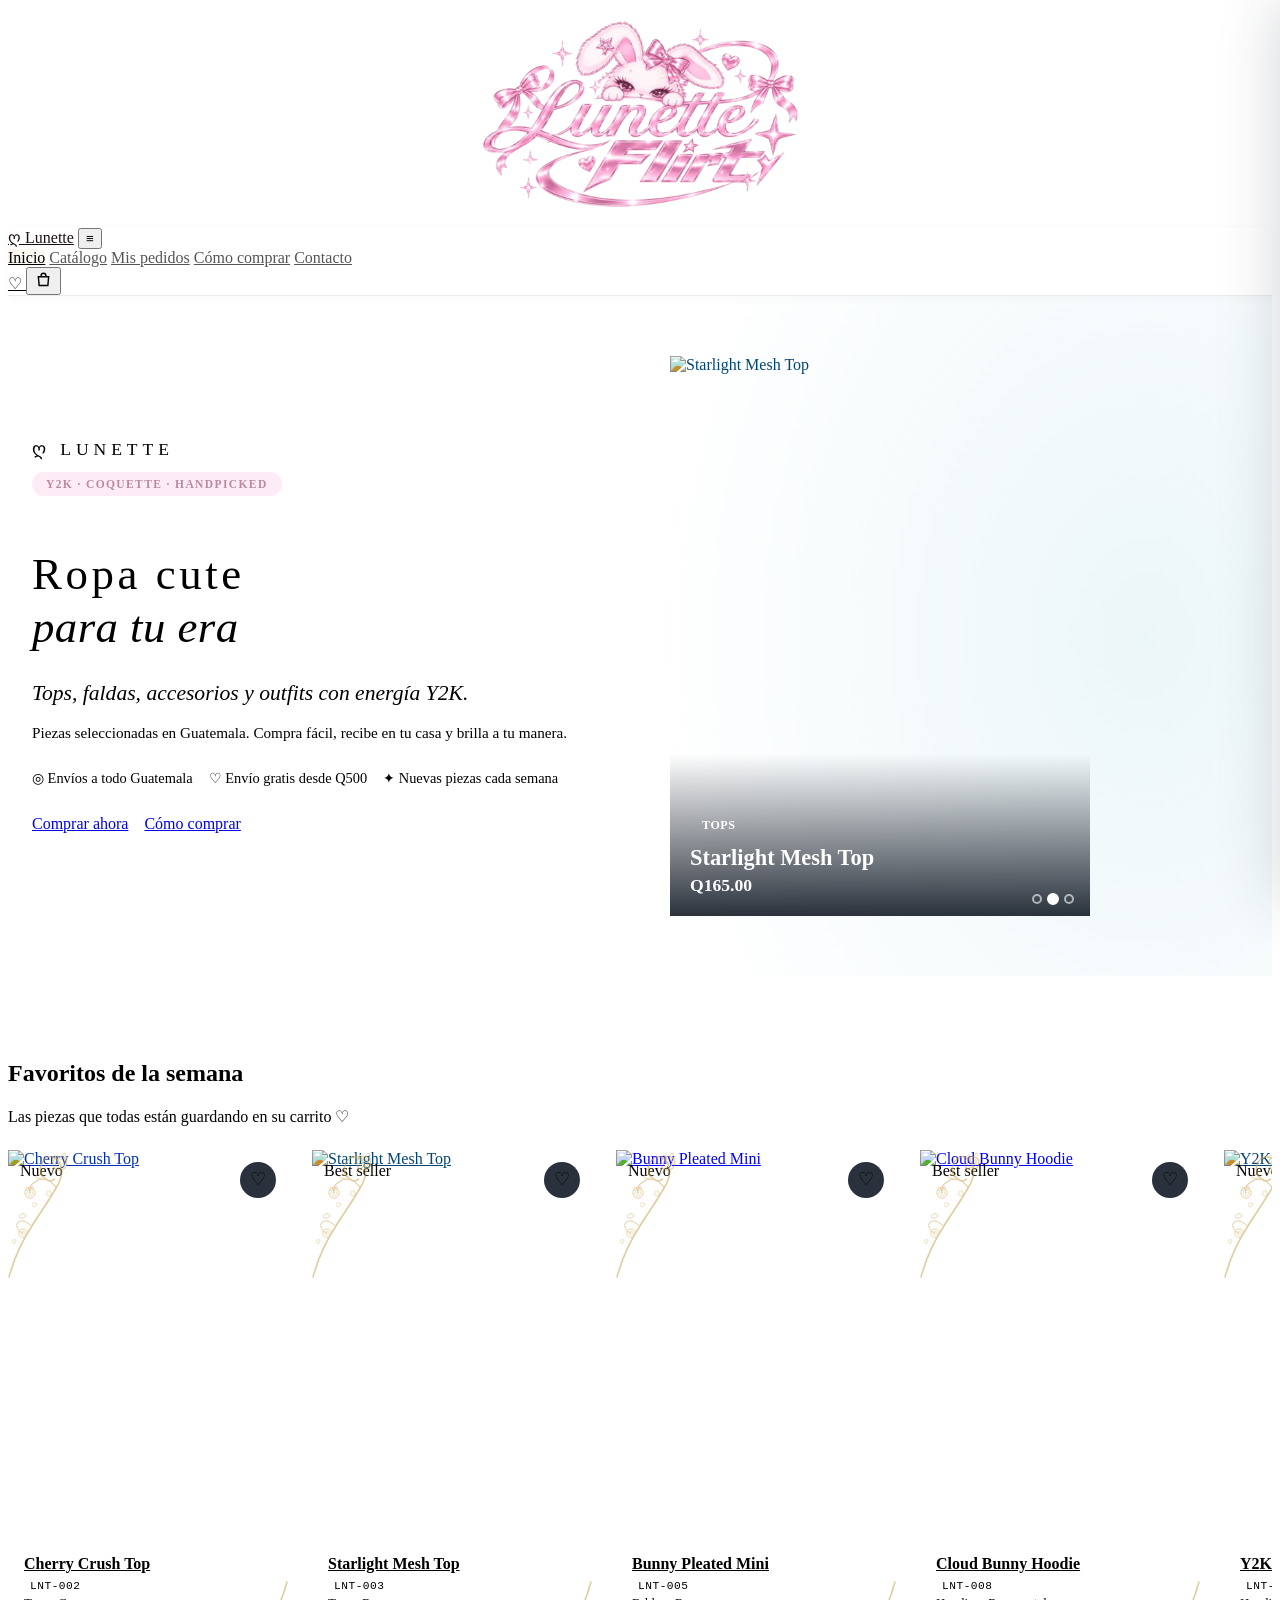
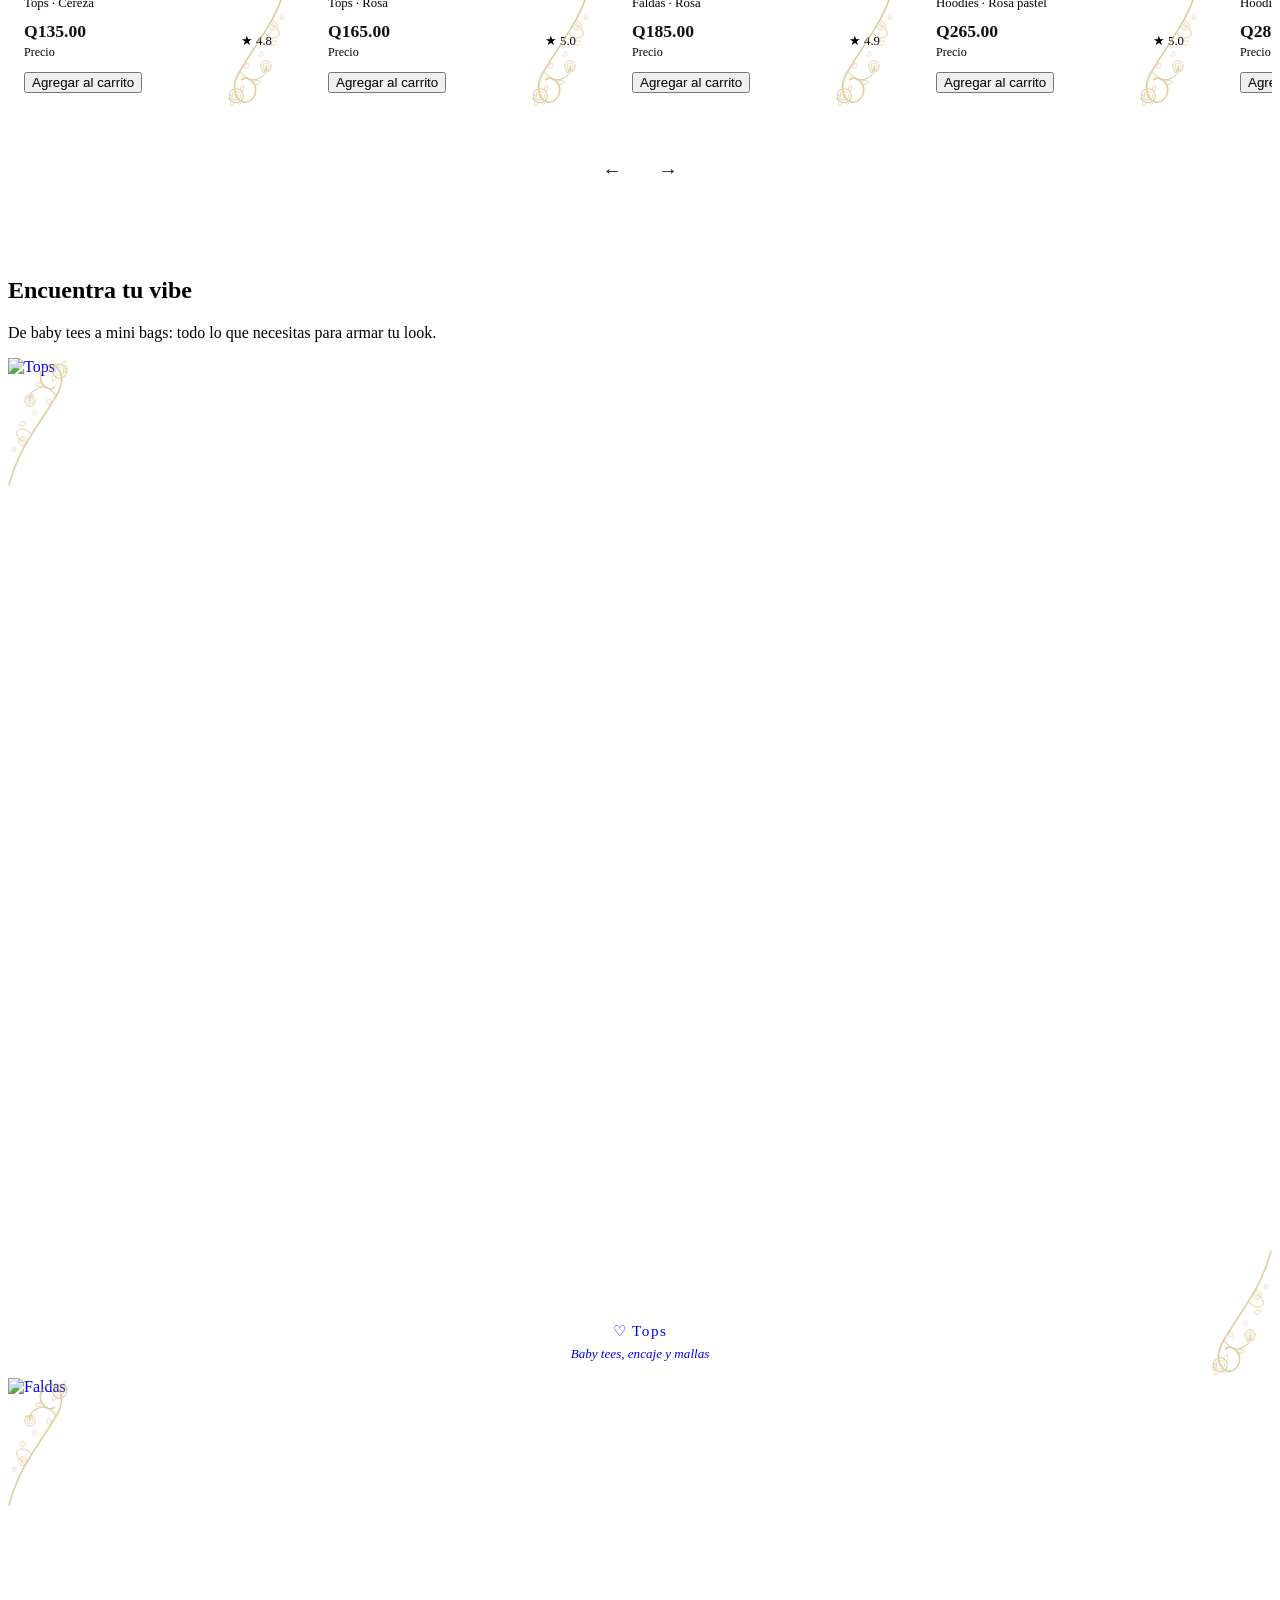
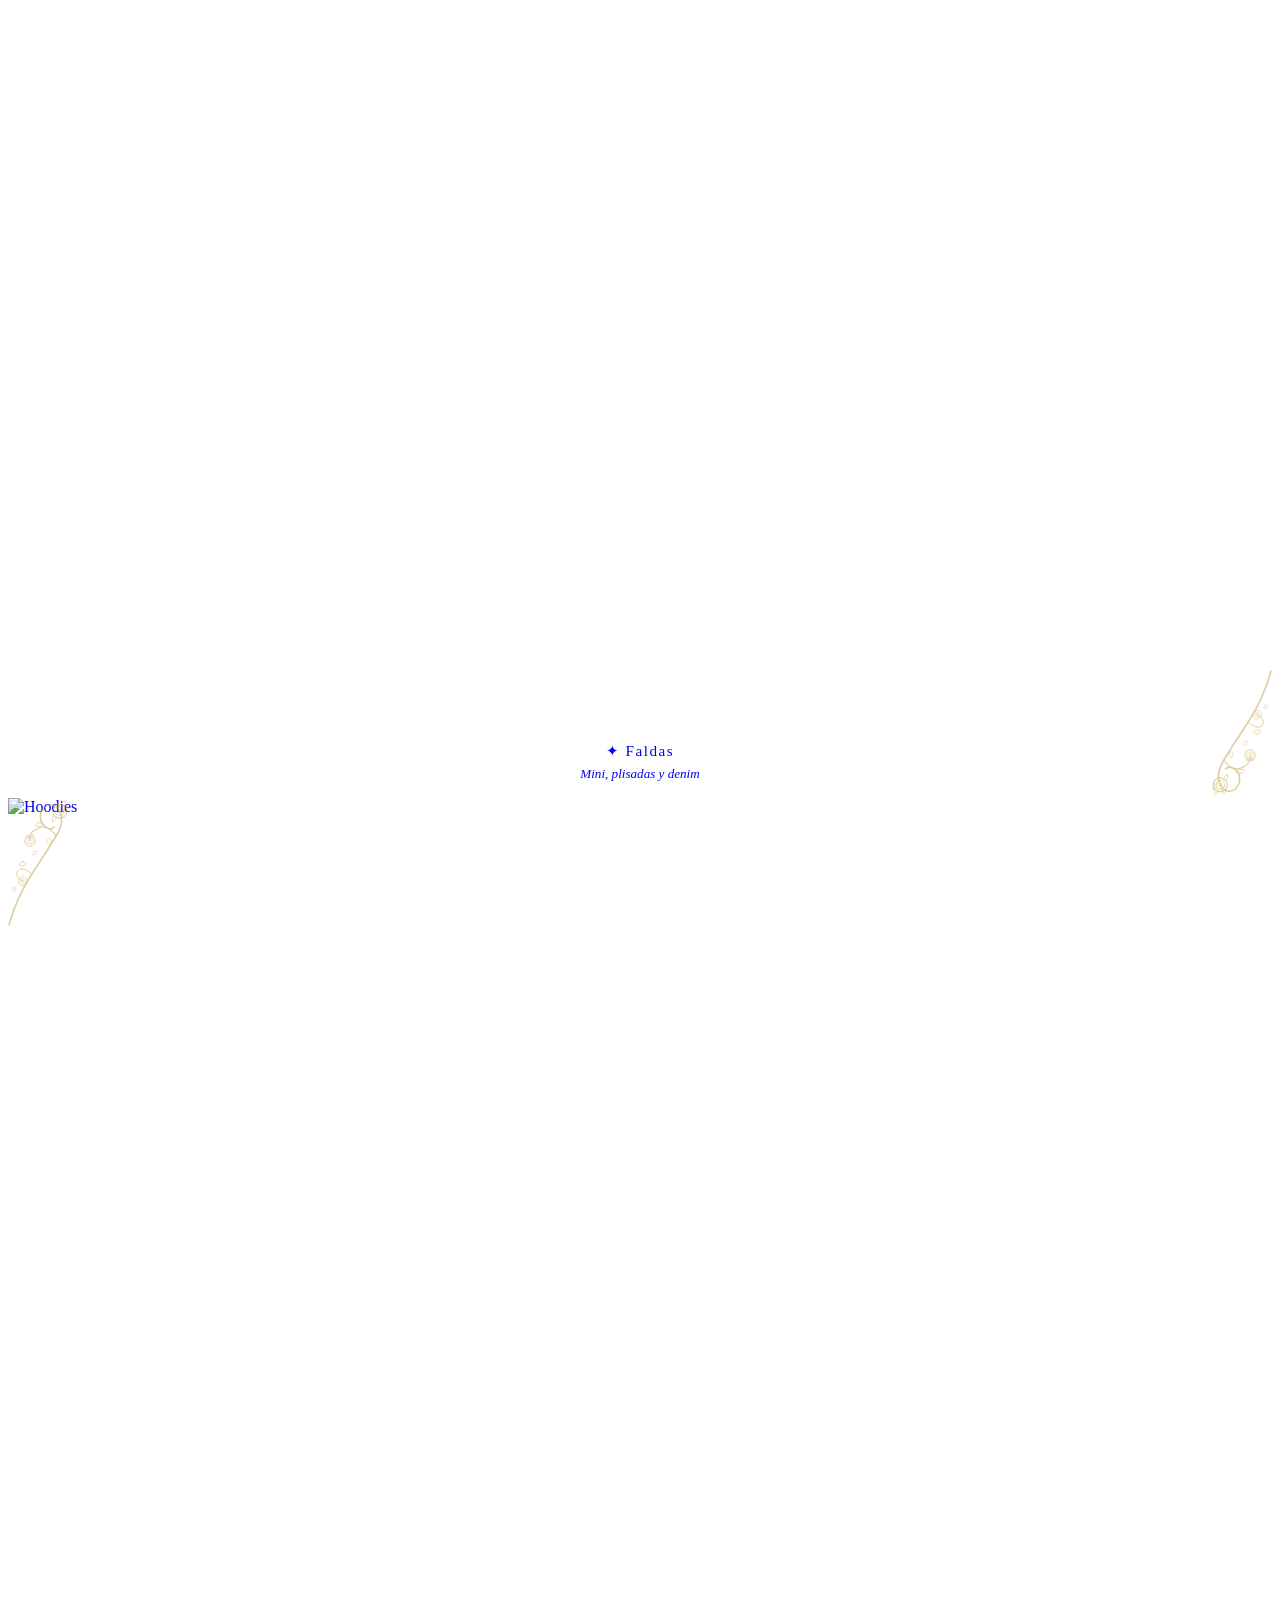
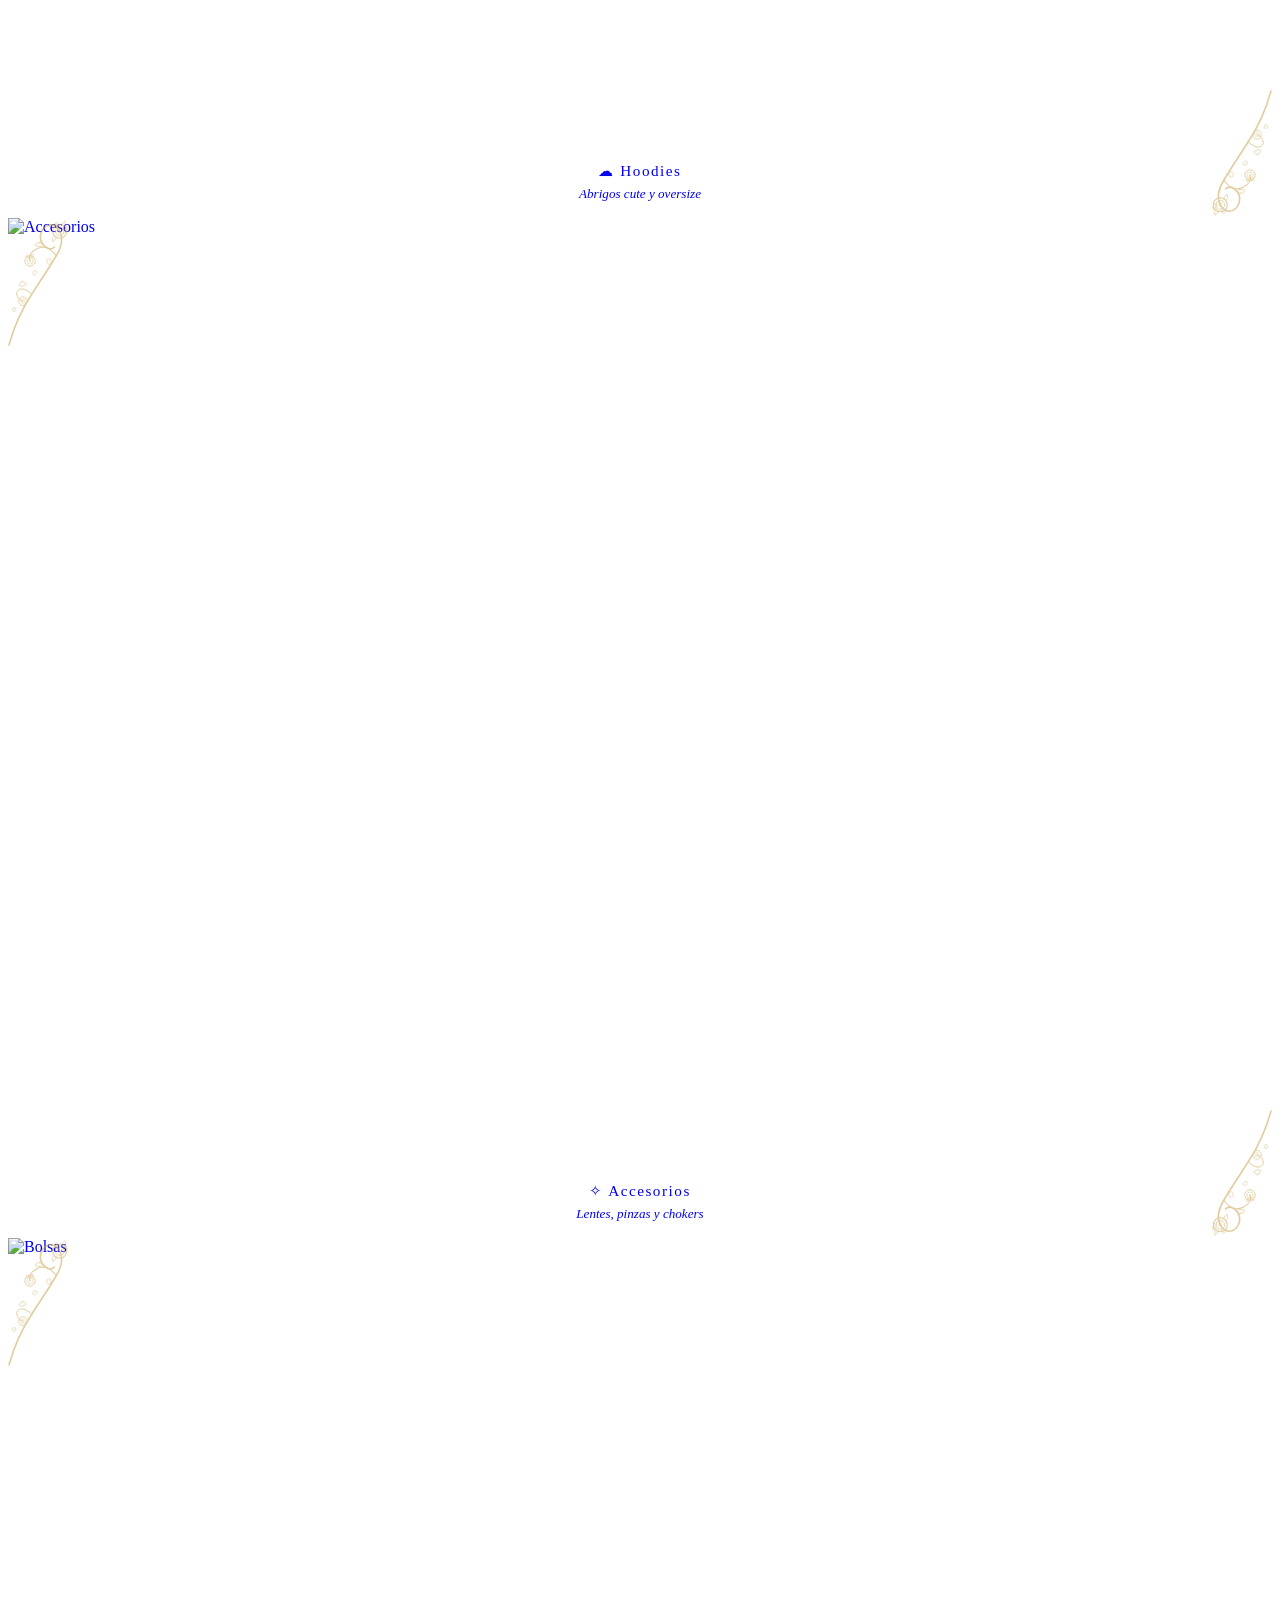
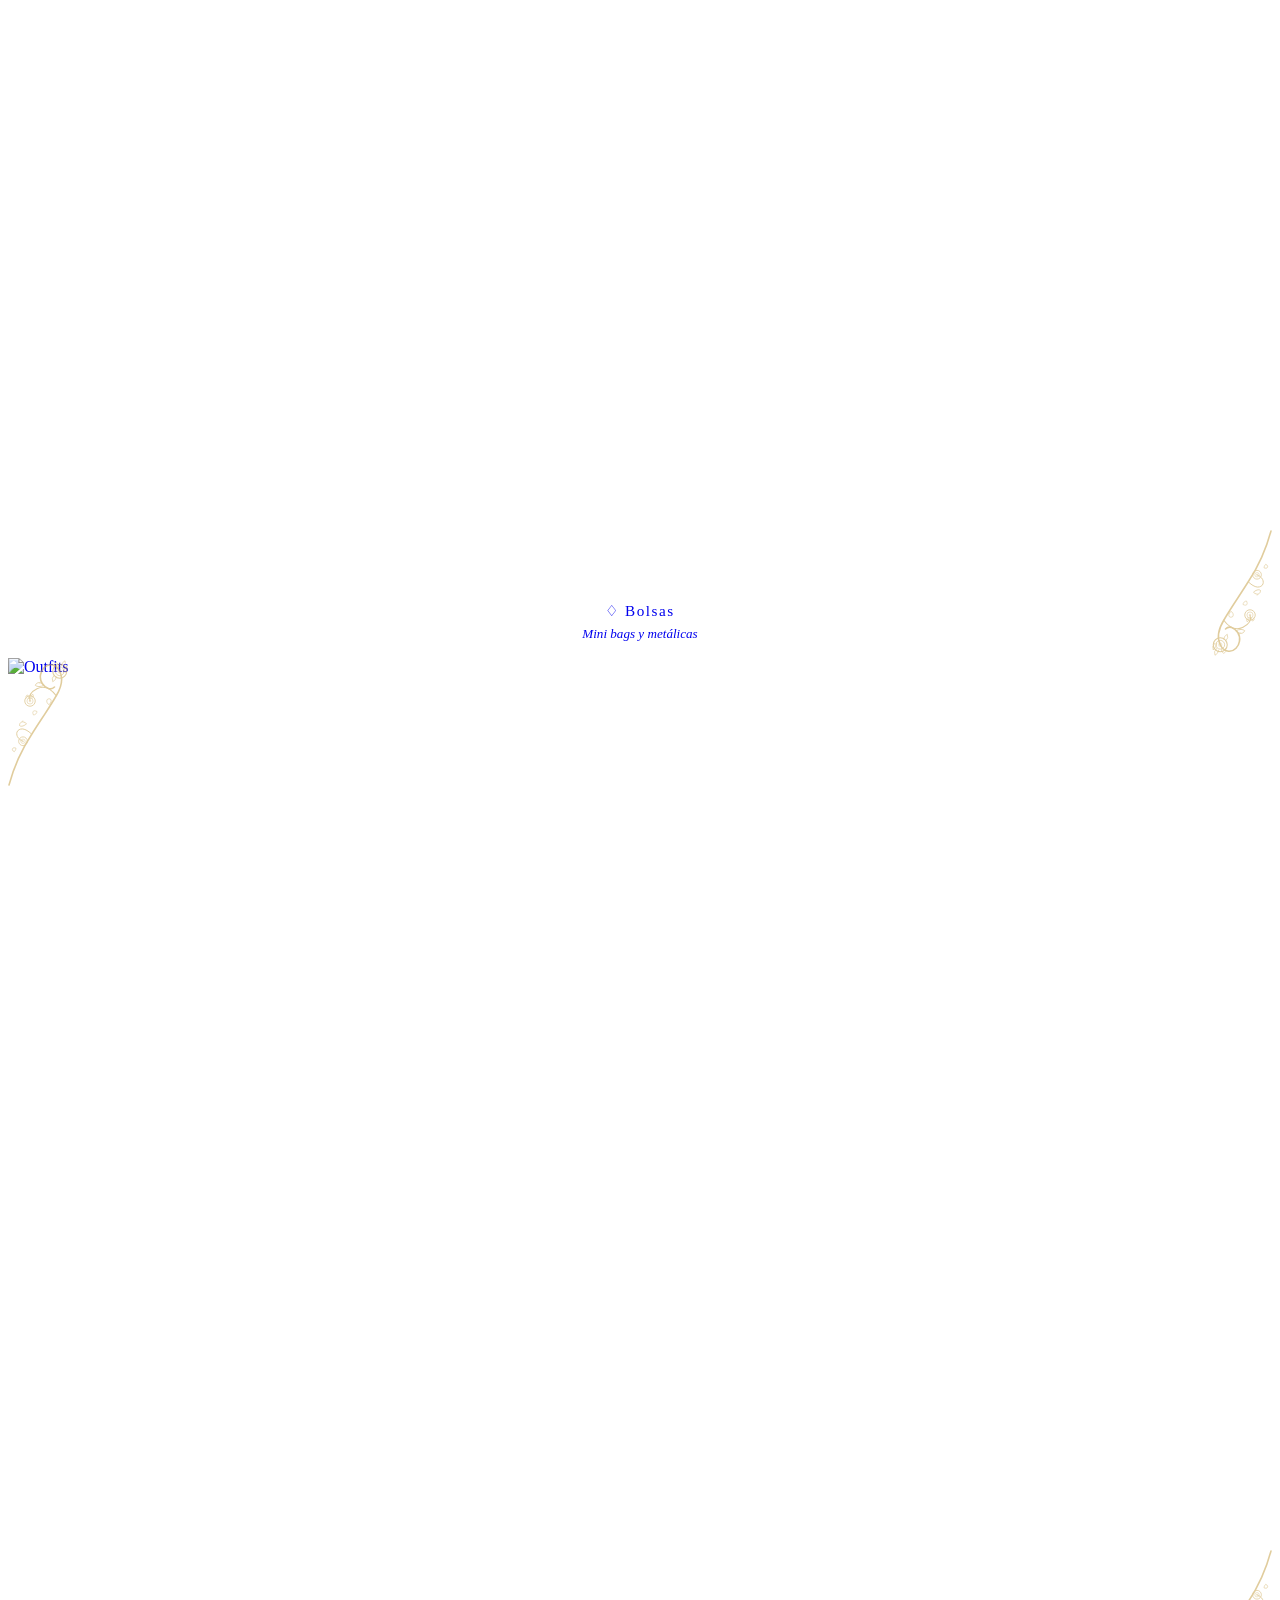
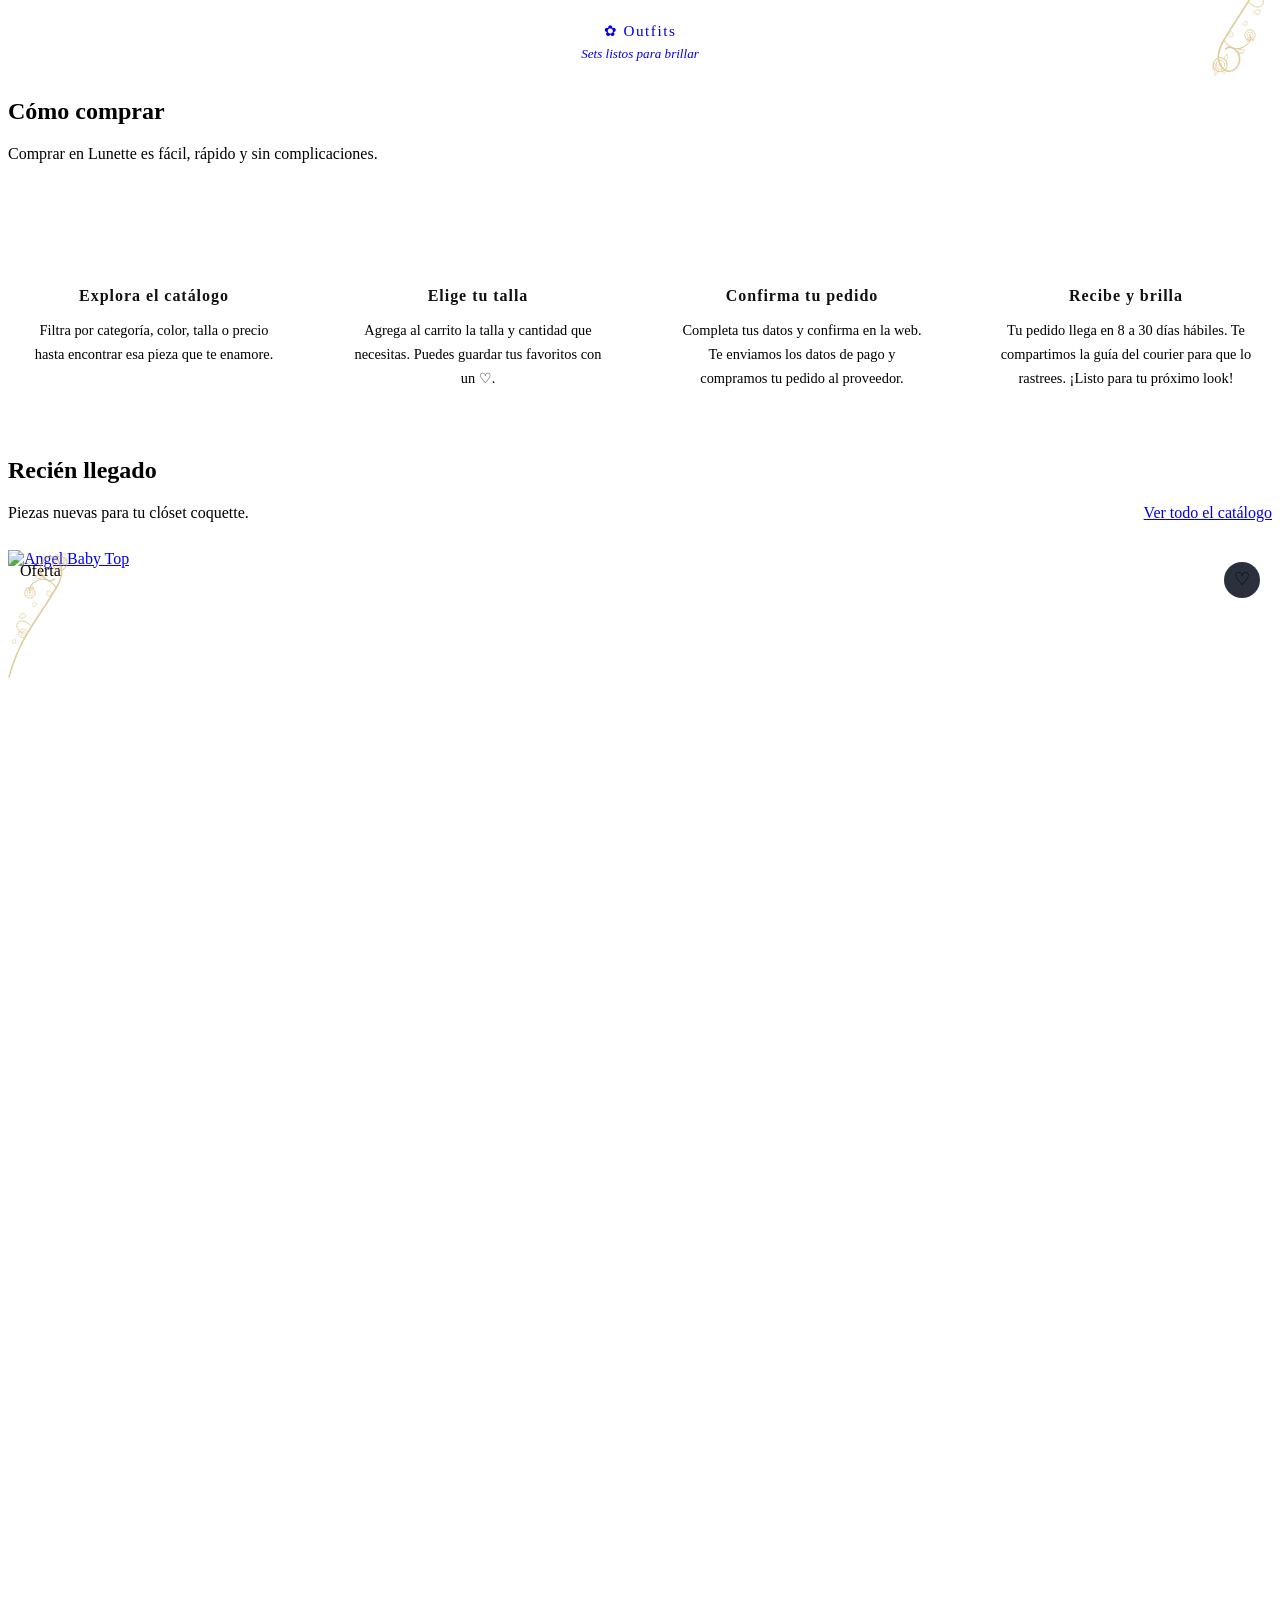
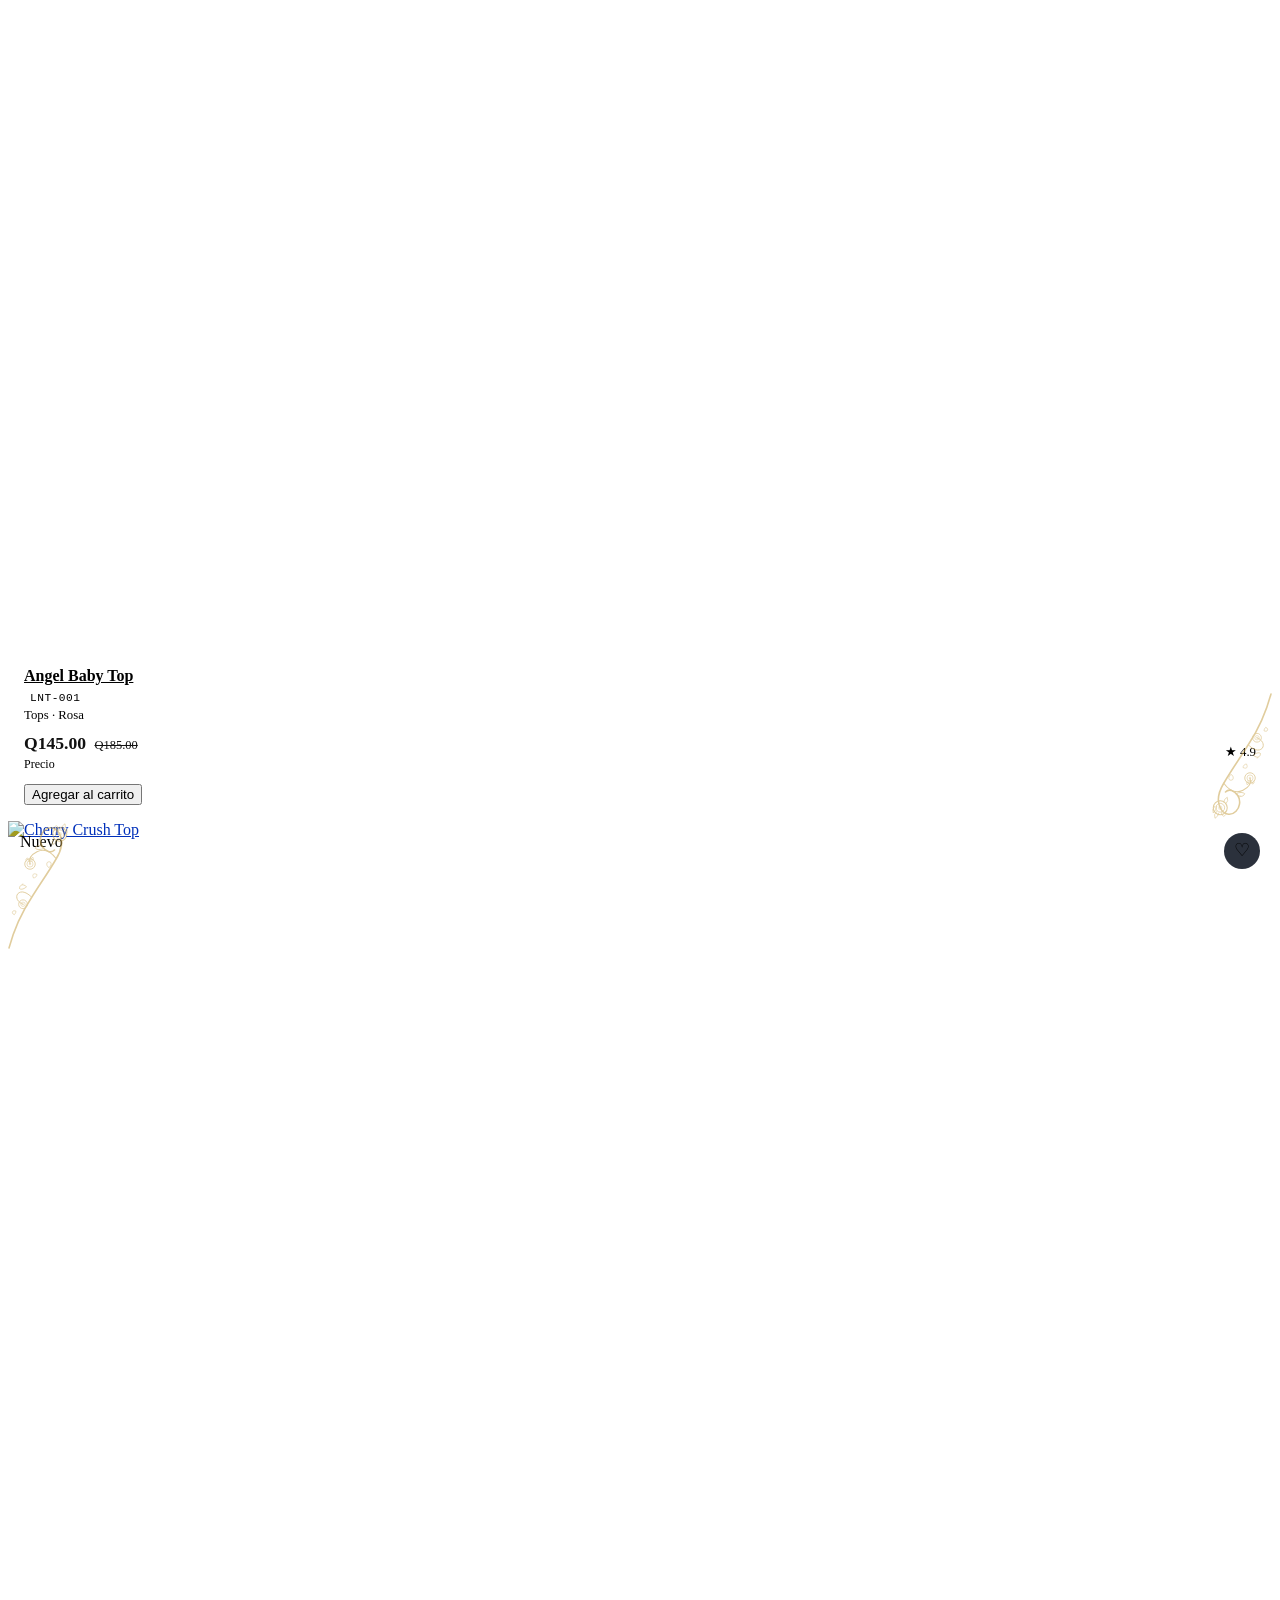
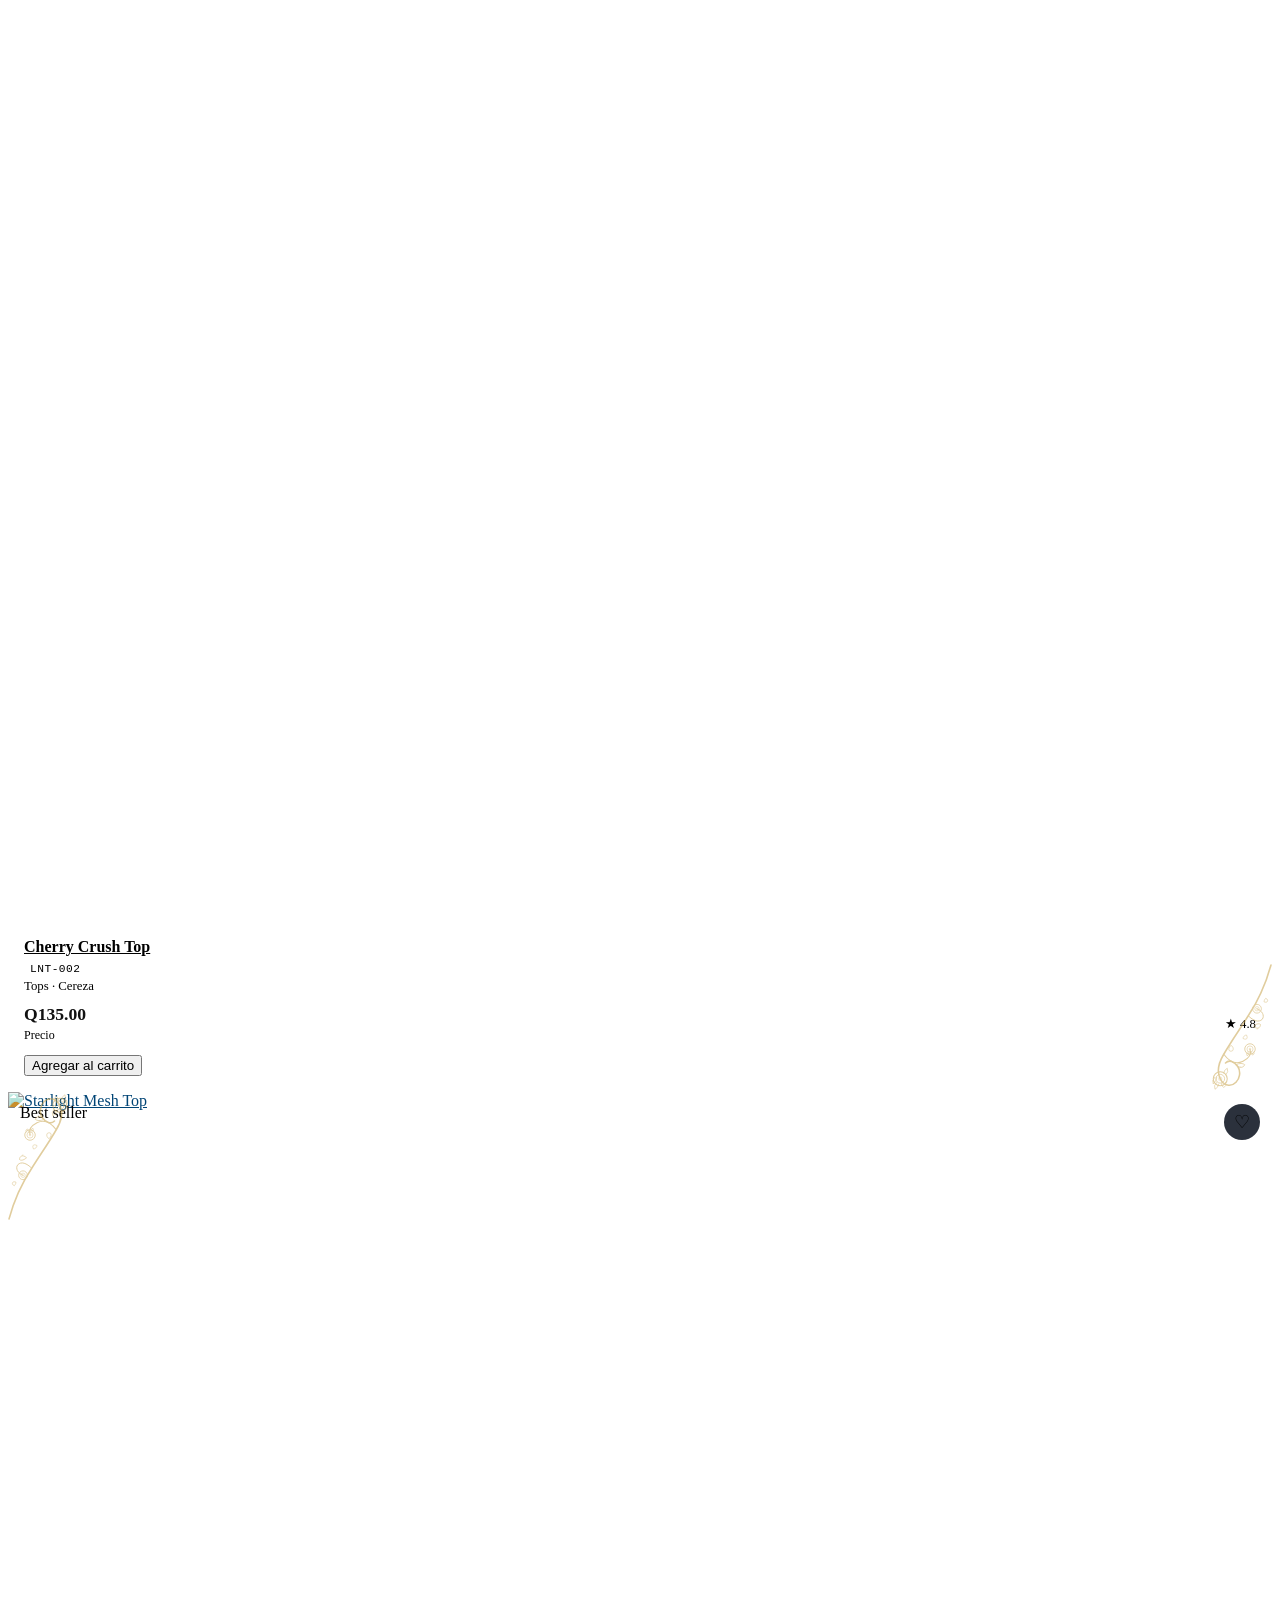
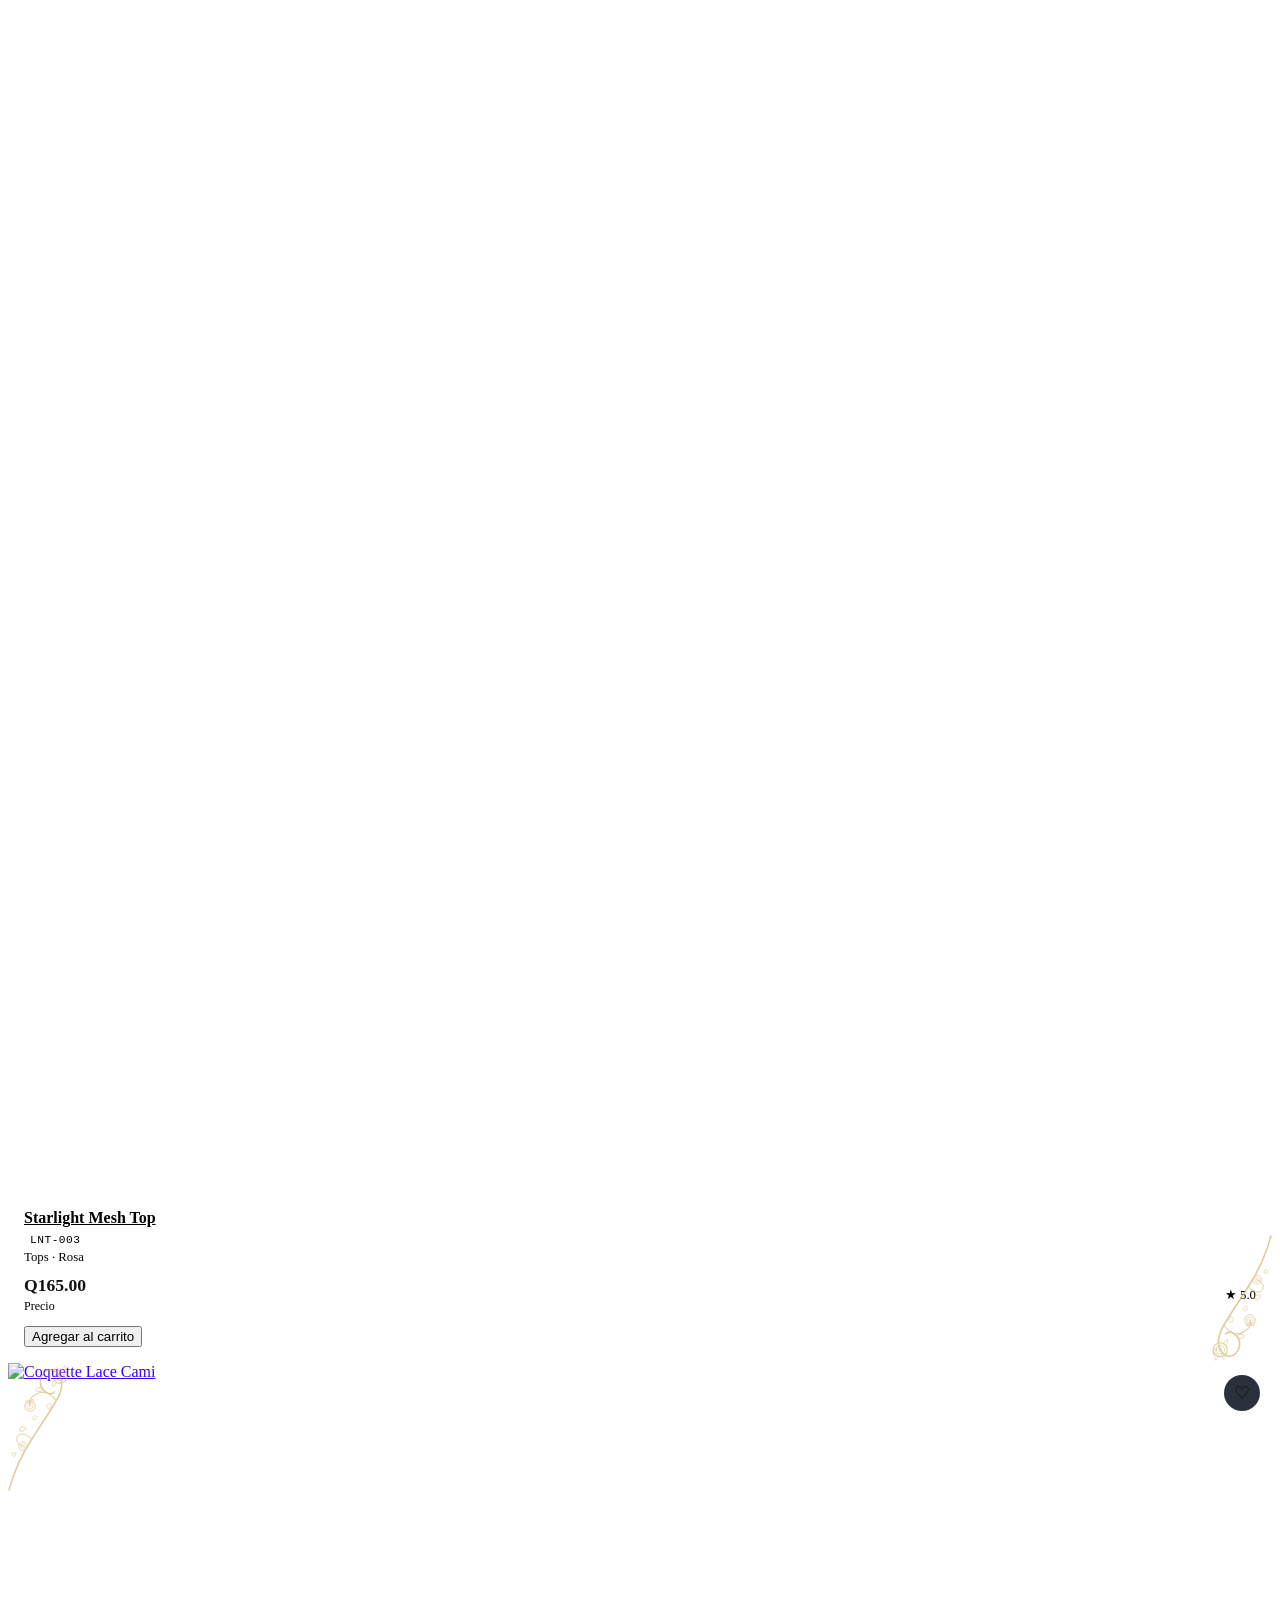
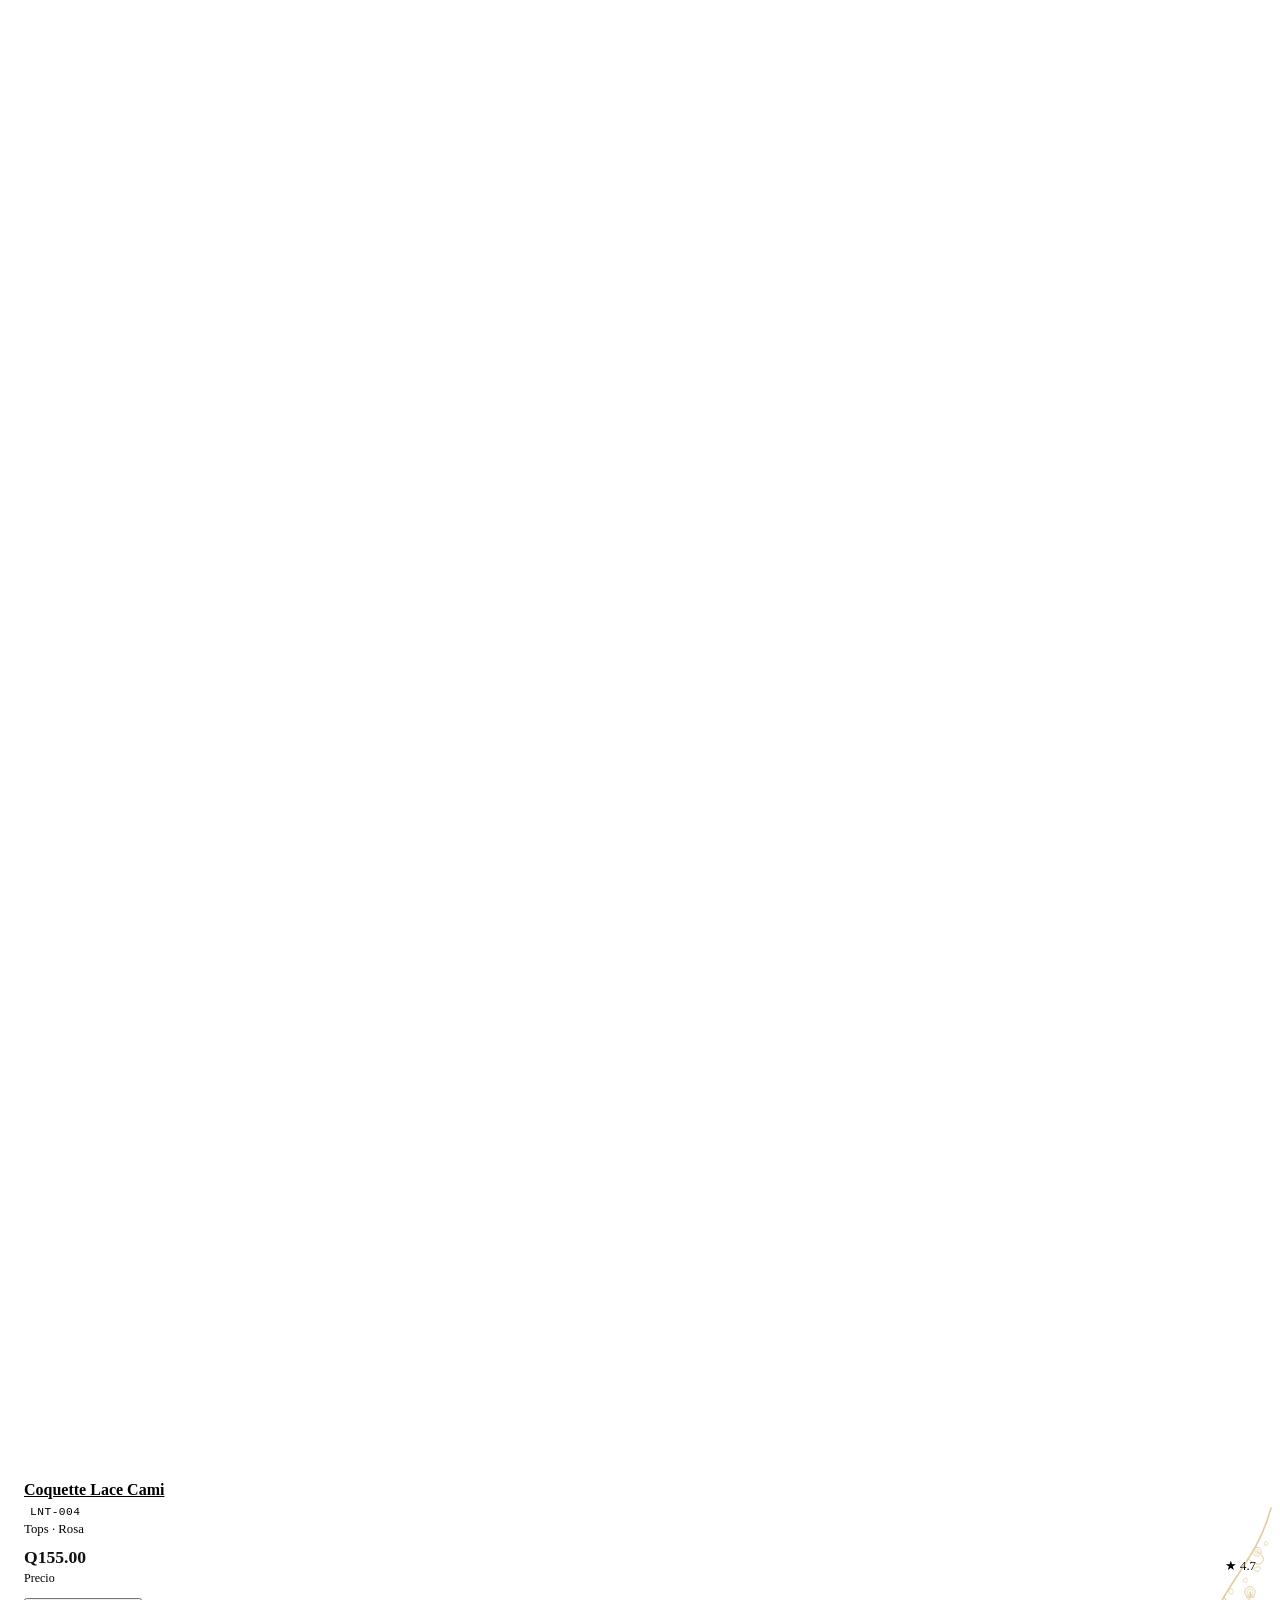
==== commit 69eb1a97: "fix(store): endurecer pagos, renderer y CSP" ====
--- a/index.html
+++ b/index.html
@@ -3,6 +3,7 @@
 <head>
   <meta charset="UTF-8">
   <meta name="viewport" content="width=device-width, initial-scale=1.0">
+  <meta http-equiv="Content-Security-Policy" content="default-src 'self'; script-src 'self' 'unsafe-inline' https://cdn.jsdelivr.net; style-src 'self' 'unsafe-inline' https://fonts.googleapis.com; font-src 'self' https://fonts.gstatic.com data:; img-src 'self' data: https://lh3.googleusercontent.com https://*.supabase.co; connect-src 'self' https://czqekviizatgzhwxmqls.supabase.co https://*.supabase.co; form-action 'self'; base-uri 'self'">
   <title>Lunette · Moda y accesorios Y2K / Coquette en Guatemala</title>
   <meta name="description" content="Lunette: tops, faldas, hoodies, bolsas y accesorios Y2K / Coquette en Guatemala. Piezas cute seleccionadas, envíos a todo el país y compra fácil.">
   <link rel="stylesheet" href="public/css/main.css">
@@ -132,9 +133,9 @@
   <div data-lf-footer></div>
   <div data-lf-cart></div>
 
-  <script src="public/js/lunette-data.js?v=7"></script>
-  <script src="public/js/lunette-store.js?v=7"></script>
-  <script src="public/js/lunette-pages.js?v=7"></script>
+  <script src="public/js/lunette-data.js?v=8"></script>
+  <script src="public/js/lunette-store.js?v=8"></script>
+  <script src="public/js/lunette-pages.js?v=8"></script>
 </body>
 </html>
 
